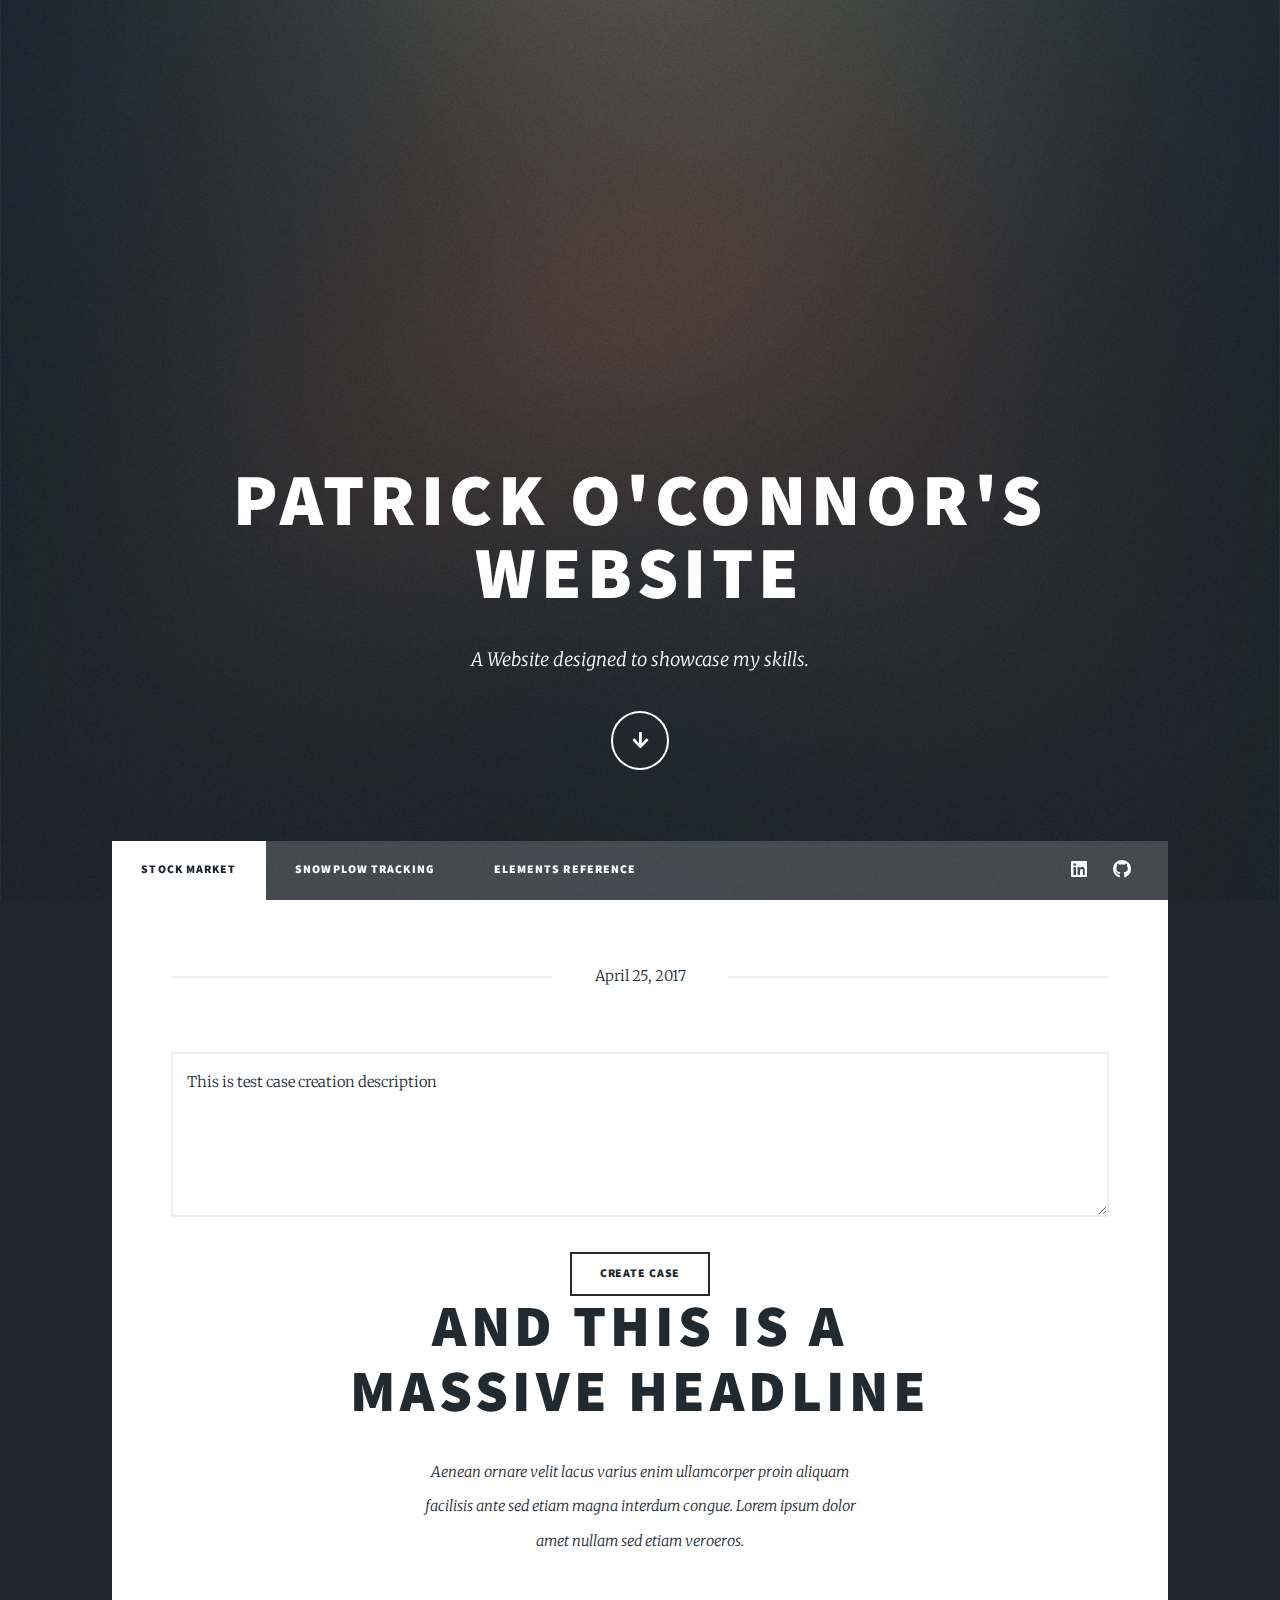
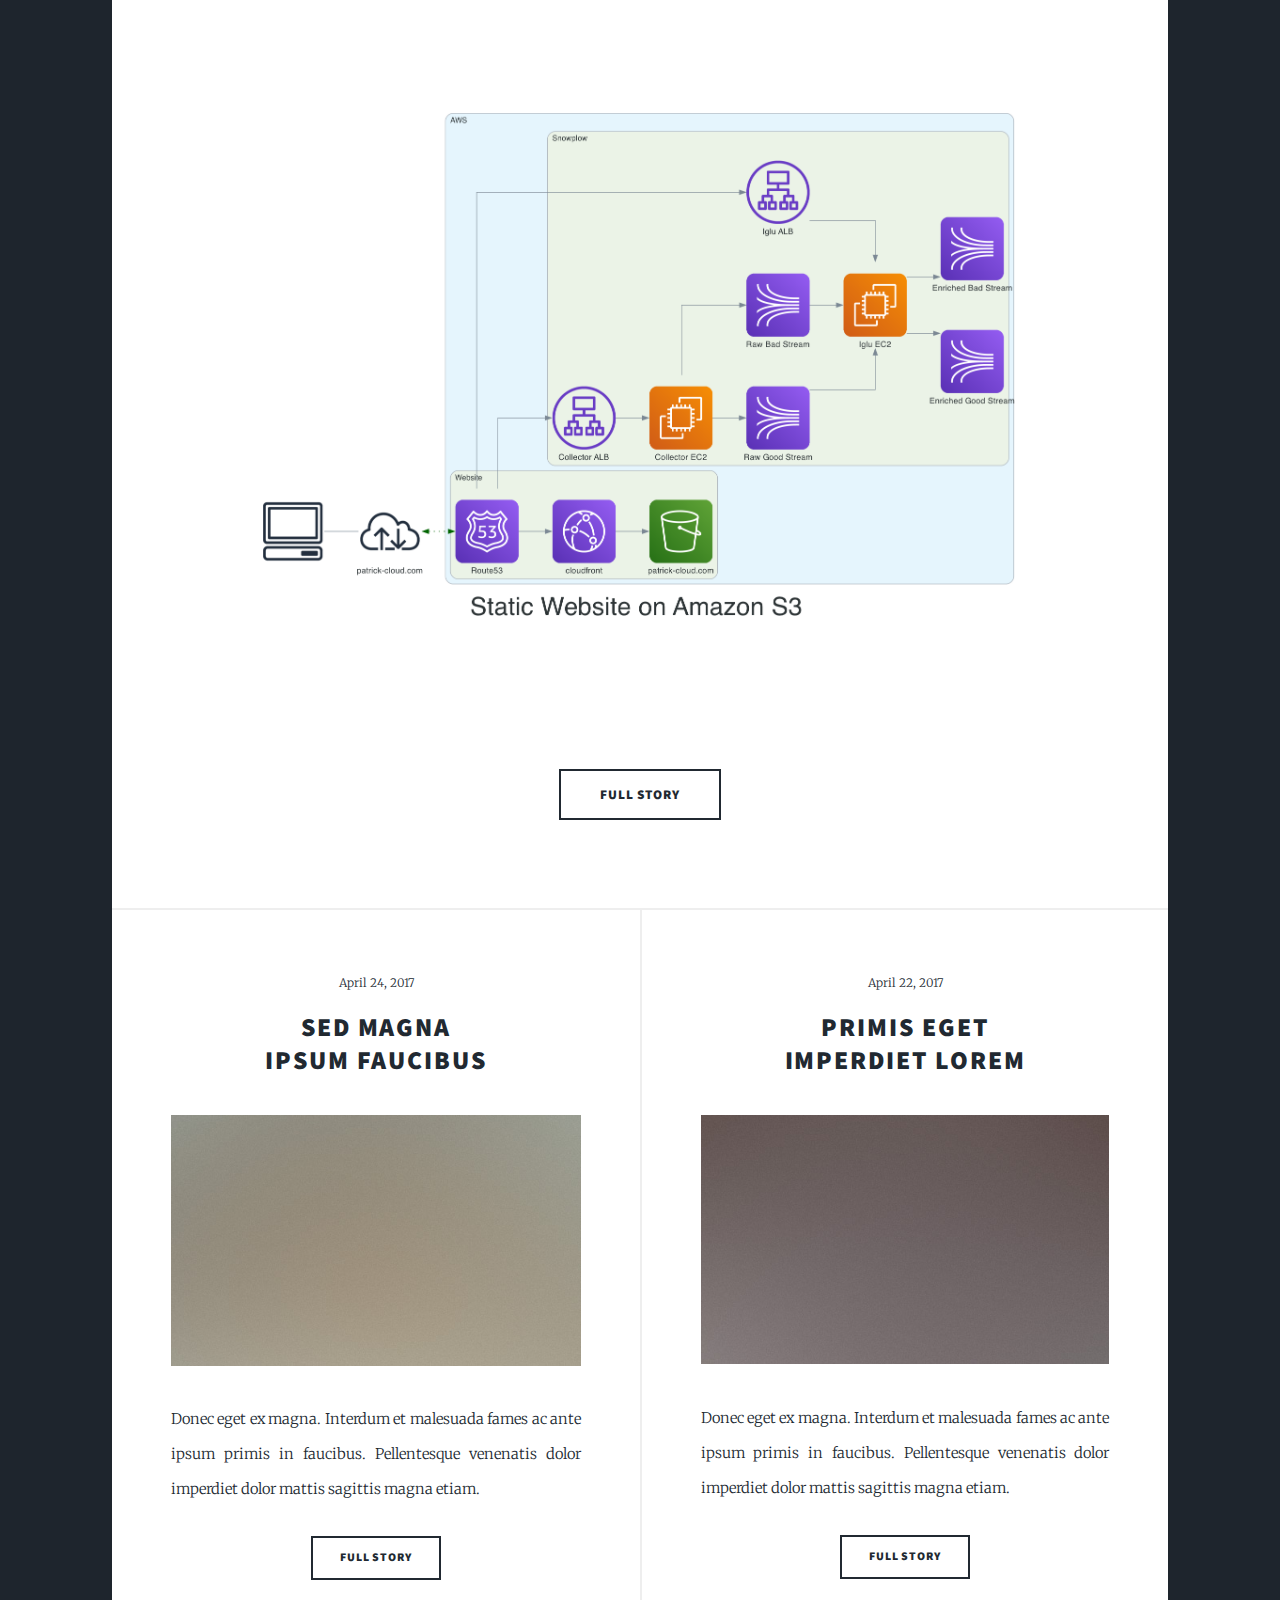
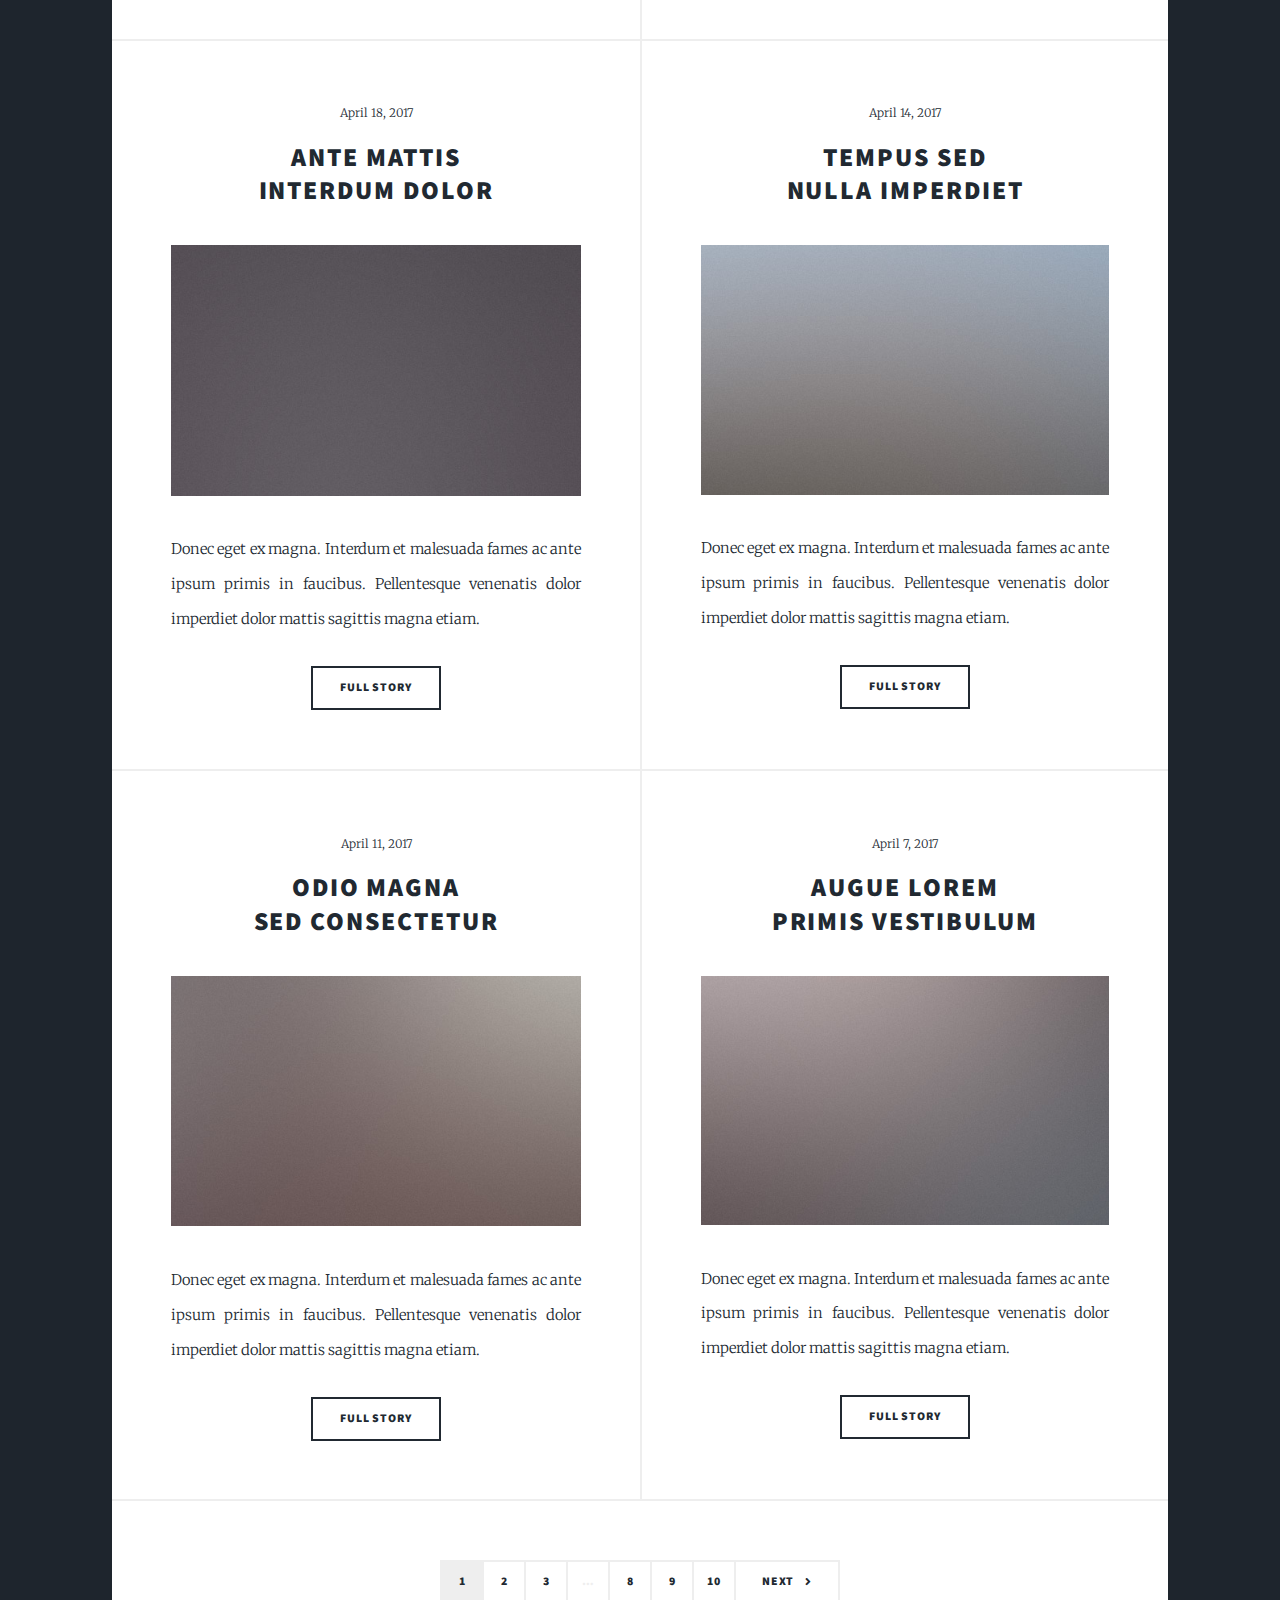
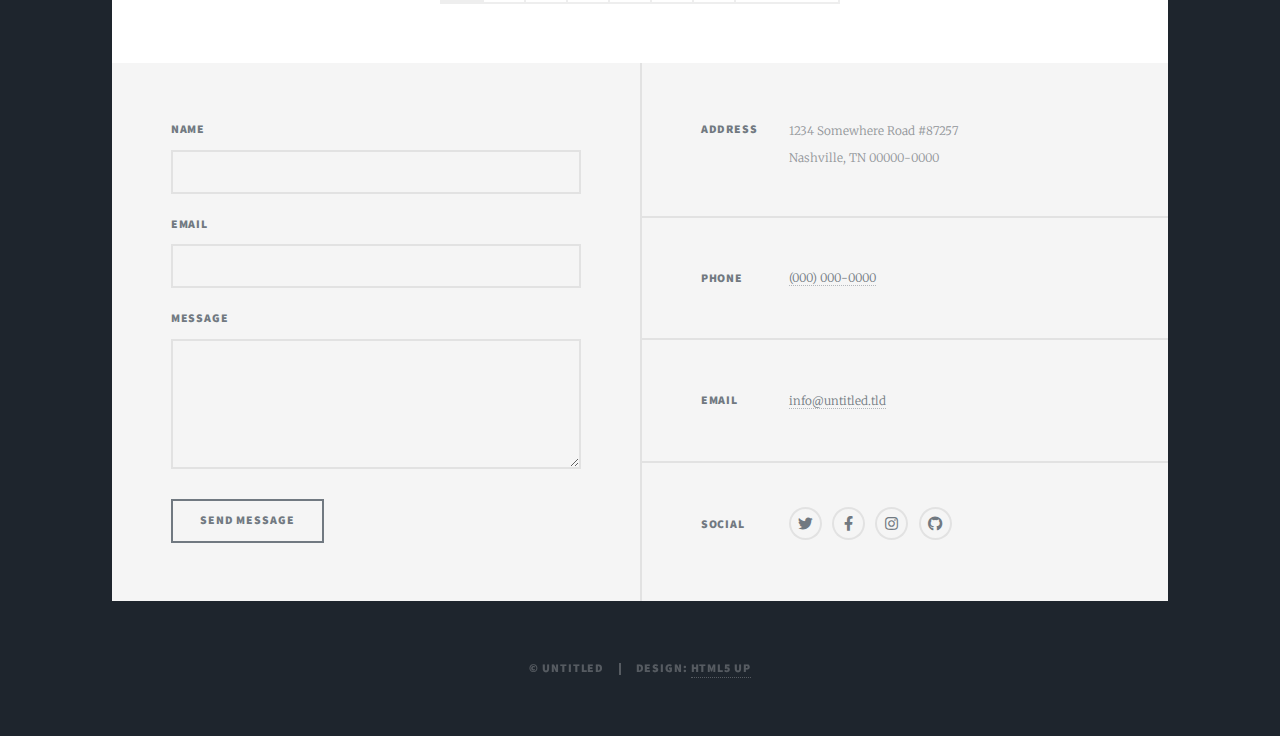
==== src/index.html @ defba47a "initial commit" ====
<!DOCTYPE HTML>
<!--
	Massively by HTML5 UP
	html5up.net | @ajlkn
	Free for personal and commercial use under the CCA 3.0 license (html5up.net/license)
-->
<html>
	<head>
		<title>Patrick O'Connor's Website</title>
		<script type="text/javascript" async=1>
            ;(function(p,l,o,w,i,n,g){if(!p[i]){p.GlobalSnowplowNamespace=p.GlobalSnowplowNamespace||[];
            p.GlobalSnowplowNamespace.push(i);p[i]=function(){(p[i].q=p[i].q||[]).push(arguments)
            };p[i].q=p[i].q||[];n=l.createElement(o);g=l.getElementsByTagName(o)[0];n.async=1;
            n.src=w;g.parentNode.insertBefore(n,g)}}(window,document,"script","//d1fc8wv8zag5ca.cloudfront.net/2.10.2/sp.js","snowplow"));
        </script>


        <script>
           // Instantiate new Snowplow tracker with your Snowplow collector DNS host name
            snowplow("newTracker", "sp", "snowplow-collector.patrick-cloud.com", {
                appId: "sample-app",
                platform: "web",
                eventMethod: "post",
                contexts: {
                    webPage: true,
                    performanceTiming: true
                }
            });
        </script>

        <script>
            // Track Page View
            snowplow('trackPageView');

            // Track Custom Event (Self Describing Event) - Create Case    
            function send_to_snowplow_collector() {
                console.log("send_to_snowplow_collector function called");
                let caseDescription = document.getElementById("case_description_area").value;
                console.log(caseDescription);
                snowplow('trackSelfDescribingEvent', {
                        schema: 'iglu:com.company/create_case/jsonschema/1-0-0',
                        data: {
                            caseDescription: caseDescription
                        }
                    }
                );
            }
        </script>
		<meta charset="utf-8" />
		<meta name="viewport" content="width=device-width, initial-scale=1, user-scalable=no" />
		<link rel="stylesheet" href="assets/css/main.css" />
		<noscript><link rel="stylesheet" href="assets/css/noscript.css" /></noscript>
	</head>
	<body class="is-preload">

		<!-- Wrapper -->
			<div id="wrapper" class="fade-in">

				<!-- Intro -->
					<div id="intro">
						<h1>Patrick O'Connor's<br />
						Website</h1>
						<p> A Website designed to showcase my skills.</p>
						<ul class="actions">
							<li><a href="#header" class="button icon solid solo fa-arrow-down scrolly">Continue</a></li>
						</ul>
					</div>

				<!-- Header -->
					<header id="header">
						<a href="index.html" class="logo">Patrick O'Connor</a>
					</header>

				<!-- Nav -->
					<nav id="nav">
						<ul class="links">
							<li class="active"><a href="index.html">Stock Market</a></li>
							<li><a href="snowplow.html">Snowplow tracking</a></li>
							<li><a href="elements.html">Elements Reference</a></li>
						</ul>
						<ul class="icons">
							<li><a href="https://www.linkedin.com/in/patrick-o-connor-cpa-29103781/" class="icon brands fa-linkedin"><span class="label">Linkedin</span></a></li>
							<li><a href="https://github.com/patrickoconnor80/stock_market" class="icon brands fa-github"><span class="label">GitHub</span></a></li>
						</ul>
					</nav>

				<!-- Main -->
					<div id="main">

						<!-- Featured Post -->
							<article class="post featured">
								<header class="major">
									<span class="date">April 25, 2017</span>
									
									<textarea id="case_description_area" rows="4" cols="50">This is test case creation description</textarea><br>
									<button type="button" onclick="send_to_snowplow_collector()"> Create Case </button>
									<h2><a href="#">And this is a<br />
									massive headline</a></h2>
									<p>Aenean ornare velit lacus varius enim ullamcorper proin aliquam<br />
									facilisis ante sed etiam magna interdum congue. Lorem ipsum dolor<br />
									amet nullam sed etiam veroeros.</p>
								</header>
								<a href="#" class="image main"><img src="images/diagram.png" alt="" /></a>
								<ul class="actions special">
									<li><a href="#" class="button large">Full Story</a></li>
								</ul>
							</article>

						<!-- Posts -->
							<section class="posts">
								<article>
									<header>
										<span class="date">April 24, 2017</span>
										<h2><a href="#">Sed magna<br />
										ipsum faucibus</a></h2>
									</header>
									<a href="#" class="image fit"><img src="images/pic02.jpg" alt="" /></a>
									<p>Donec eget ex magna. Interdum et malesuada fames ac ante ipsum primis in faucibus. Pellentesque venenatis dolor imperdiet dolor mattis sagittis magna etiam.</p>
									<ul class="actions special">
										<li><a href="#" class="button">Full Story</a></li>
									</ul>
								</article>
								<article>
									<header>
										<span class="date">April 22, 2017</span>
										<h2><a href="#">Primis eget<br />
										imperdiet lorem</a></h2>
									</header>
									<a href="#" class="image fit"><img src="images/pic03.jpg" alt="" /></a>
									<p>Donec eget ex magna. Interdum et malesuada fames ac ante ipsum primis in faucibus. Pellentesque venenatis dolor imperdiet dolor mattis sagittis magna etiam.</p>
									<ul class="actions special">
										<li><a href="#" class="button">Full Story</a></li>
									</ul>
								</article>
								<article>
									<header>
										<span class="date">April 18, 2017</span>
										<h2><a href="#">Ante mattis<br />
										interdum dolor</a></h2>
									</header>
									<a href="#" class="image fit"><img src="images/pic04.jpg" alt="" /></a>
									<p>Donec eget ex magna. Interdum et malesuada fames ac ante ipsum primis in faucibus. Pellentesque venenatis dolor imperdiet dolor mattis sagittis magna etiam.</p>
									<ul class="actions special">
										<li><a href="#" class="button">Full Story</a></li>
									</ul>
								</article>
								<article>
									<header>
										<span class="date">April 14, 2017</span>
										<h2><a href="#">Tempus sed<br />
										nulla imperdiet</a></h2>
									</header>
									<a href="#" class="image fit"><img src="images/pic05.jpg" alt="" /></a>
									<p>Donec eget ex magna. Interdum et malesuada fames ac ante ipsum primis in faucibus. Pellentesque venenatis dolor imperdiet dolor mattis sagittis magna etiam.</p>
									<ul class="actions special">
										<li><a href="#" class="button">Full Story</a></li>
									</ul>
								</article>
								<article>
									<header>
										<span class="date">April 11, 2017</span>
										<h2><a href="#">Odio magna<br />
										sed consectetur</a></h2>
									</header>
									<a href="#" class="image fit"><img src="images/pic06.jpg" alt="" /></a>
									<p>Donec eget ex magna. Interdum et malesuada fames ac ante ipsum primis in faucibus. Pellentesque venenatis dolor imperdiet dolor mattis sagittis magna etiam.</p>
									<ul class="actions special">
										<li><a href="#" class="button">Full Story</a></li>
									</ul>
								</article>
								<article>
									<header>
										<span class="date">April 7, 2017</span>
										<h2><a href="#">Augue lorem<br />
										primis vestibulum</a></h2>
									</header>
									<a href="#" class="image fit"><img src="images/pic07.jpg" alt="" /></a>
									<p>Donec eget ex magna. Interdum et malesuada fames ac ante ipsum primis in faucibus. Pellentesque venenatis dolor imperdiet dolor mattis sagittis magna etiam.</p>
									<ul class="actions special">
										<li><a href="#" class="button">Full Story</a></li>
									</ul>
								</article>
							</section>

						<!-- Footer -->
							<footer>
								<div class="pagination">
									<!--<a href="#" class="previous">Prev</a>-->
									<a href="#" class="page active">1</a>
									<a href="#" class="page">2</a>
									<a href="#" class="page">3</a>
									<span class="extra">&hellip;</span>
									<a href="#" class="page">8</a>
									<a href="#" class="page">9</a>
									<a href="#" class="page">10</a>
									<a href="#" class="next">Next</a>
								</div>
							</footer>

					</div>

				<!-- Footer -->
					<footer id="footer">
						<section>
							<form method="post" action="#">
								<div class="fields">
									<div class="field">
										<label for="name">Name</label>
										<input type="text" name="name" id="name" />
									</div>
									<div class="field">
										<label for="email">Email</label>
										<input type="text" name="email" id="email" />
									</div>
									<div class="field">
										<label for="message">Message</label>
										<textarea name="message" id="message" rows="3"></textarea>
									</div>
								</div>
								<ul class="actions">
									<li><input type="submit" value="Send Message" /></li>
								</ul>
							</form>
						</section>
						<section class="split contact">
							<section class="alt">
								<h3>Address</h3>
								<p>1234 Somewhere Road #87257<br />
								Nashville, TN 00000-0000</p>
							</section>
							<section>
								<h3>Phone</h3>
								<p><a href="#">(000) 000-0000</a></p>
							</section>
							<section>
								<h3>Email</h3>
								<p><a href="#">info@untitled.tld</a></p>
							</section>
							<section>
								<h3>Social</h3>
								<ul class="icons alt">
									<li><a href="#" class="icon brands alt fa-twitter"><span class="label">Twitter</span></a></li>
									<li><a href="#" class="icon brands alt fa-facebook-f"><span class="label">Facebook</span></a></li>
									<li><a href="#" class="icon brands alt fa-instagram"><span class="label">Instagram</span></a></li>
									<li><a href="#" class="icon brands alt fa-github"><span class="label">GitHub</span></a></li>
								</ul>
							</section>
						</section>
					</footer>

				<!-- Copyright -->
					<div id="copyright">
						<ul><li>&copy; Untitled</li><li>Design: <a href="https://html5up.net">HTML5 UP</a></li></ul>
					</div>

			</div>

		<!-- Scripts -->
			<script src="assets/js/jquery.min.js"></script>
			<script src="assets/js/jquery.scrollex.min.js"></script>
			<script src="assets/js/jquery.scrolly.min.js"></script>
			<script src="assets/js/browser.min.js"></script>
			<script src="assets/js/breakpoints.min.js"></script>
			<script src="assets/js/util.js"></script>
			<script src="assets/js/main.js"></script>

	</body>
</html>
---- src/assets/css/main.css ----
@import url(fontawesome-all.min.css);
@import url("https://fonts.googleapis.com/css?family=Merriweather:300,700,300italic,700italic|Source+Sans+Pro:900");

/*
	Massively by HTML5 UP
	html5up.net | @ajlkn
	Free for personal and commercial use under the CCA 3.0 license (html5up.net/license)
*/

html, body, div, span, applet, object,
iframe, h1, h2, h3, h4, h5, h6, p, blockquote,
pre, a, abbr, acronym, address, big, cite,
code, del, dfn, em, img, ins, kbd, q, s, samp,
small, strike, strong, sub, sup, tt, var, b,
u, i, center, dl, dt, dd, ol, ul, li, fieldset,
form, label, legend, table, caption, tbody,
tfoot, thead, tr, th, td, article, aside,
canvas, details, embed, figure, figcaption,
footer, header, hgroup, menu, nav, output, ruby,
section, summary, time, mark, audio, video {
	margin: 0;
	padding: 0;
	border: 0;
	font-size: 100%;
	font: inherit;
	vertical-align: baseline;}

article, aside, details, figcaption, figure,
footer, header, hgroup, menu, nav, section {
	display: block;}

body {
	line-height: 1;
}

ol, ul {
	list-style: none;
}

blockquote, q {
	quotes: none;
}

	blockquote:before, blockquote:after, q:before, q:after {
		content: '';
		content: none;
	}

table {
	border-collapse: collapse;
	border-spacing: 0;
}

body {
	-webkit-text-size-adjust: none;
}

mark {
	background-color: transparent;
	color: inherit;
}

input::-moz-focus-inner {
	border: 0;
	padding: 0;
}

input, select, textarea {
	-moz-appearance: none;
	-webkit-appearance: none;
	-ms-appearance: none;
	appearance: none;
}

/* Basic */

	@-ms-viewport {
		width: device-width;
	}

	body {
		-ms-overflow-style: scrollbar;
	}

	@media screen and (max-width: 480px) {

		html, body {
			min-width: 320px;
		}

	}

	html {
		box-sizing: border-box;
	}

	*, *:before, *:after {
		box-sizing: inherit;
	}

	body {
		background-color: #1e252d;
	}

		body.is-preload *, body.is-preload *:before, body.is-preload *:after {
			-moz-animation: none !important;
			-webkit-animation: none !important;
			-ms-animation: none !important;
			animation: none !important;
			-moz-transition: none !important;
			-webkit-transition: none !important;
			-ms-transition: none !important;
			transition: none !important;
		}

/* Type */

	html {
		font-size: 16pt;
	}

		@media screen and (max-width: 1680px) {

			html {
				font-size: 12pt;
			}

		}

		@media screen and (max-width: 1280px) {

			html {
				font-size: 11pt;
			}

		}

		@media screen and (max-width: 360px) {

			html {
				font-size: 10pt;
			}

		}

	body {
		color: #212931;
	}

	body, input, select, textarea {
		font-family: "Merriweather", Georgia, serif;
		font-weight: 300;
		font-size: 1rem;
		line-height: 2.375;
	}

	a {
		-moz-transition: color 0.2s ease-in-out, background-color 0.2s ease-in-out, border-color 0.2s ease-in-out, box-shadow 0.2s ease-in-out;
		-webkit-transition: color 0.2s ease-in-out, background-color 0.2s ease-in-out, border-color 0.2s ease-in-out, box-shadow 0.2s ease-in-out;
		-ms-transition: color 0.2s ease-in-out, background-color 0.2s ease-in-out, border-color 0.2s ease-in-out, box-shadow 0.2s ease-in-out;
		transition: color 0.2s ease-in-out, background-color 0.2s ease-in-out, border-color 0.2s ease-in-out, box-shadow 0.2s ease-in-out;
		border-bottom: dotted 1px;
		text-decoration: none;
	}

		a:hover {
			border-bottom-color: transparent;
		}

	strong, b {
		font-weight: 600;
	}

	em, i {
		font-style: italic;
	}

	p {
		text-align: justify;
		margin: 0 0 2rem 0;
	}

	h1, h2, h3, h4, h5, h6 {
		font-family: "Source Sans Pro", Helvetica, sans-serif;
		font-weight: 900;
		line-height: 1.5;
		letter-spacing: 0.075em;
		text-transform: uppercase;
		margin: 0 0 1rem 0;
	}

		h1 a, h2 a, h3 a, h4 a, h5 a, h6 a {
			border-bottom: 0;
			color: inherit;
			text-decoration: none;
		}

	h1 {
		font-size: 4rem;
		line-height: 1.1;
		margin: 0 0 2rem 0;
	}

	h2 {
		font-size: 1.75rem;
		line-height: 1.3;
		margin: 0 0 1.5rem 0;
	}

	h3 {
		font-size: 1.25rem;
		margin: 0 0 1.5rem 0;
	}

	h4 {
		font-size: 1rem;
	}

	h5 {
		font-size: 0.9rem;
	}

	h6 {
		font-size: 0.8rem;
	}

	sub {
		font-size: 0.8rem;
		position: relative;
		top: 0.5rem;
	}

	sup {
		font-size: 0.8rem;
		position: relative;
		top: -0.5rem;
	}

	blockquote {
		border-left: solid 4px;
		font-style: italic;
		margin: 0 0 2rem 0;
		padding: 0.5rem 0 0.5rem 2rem;
	}

	code {
		border: solid 2px;
		font-family: "Courier New", monospace;
		font-size: 0.9rem;
		margin: 0 0.25rem;
		padding: 0.25rem 0.65rem;
	}

	pre {
		-webkit-overflow-scrolling: touch;
		font-family: "Courier New", monospace;
		font-size: 0.9rem;
		margin: 0 0 2rem 0;
	}

		pre code {
			display: block;
			line-height: 1.75;
			padding: 1rem 1.5rem;
			overflow-x: auto;
		}

	hr {
		border: 0;
		border-bottom: solid 2px;
		margin: 3rem 0;
	}

		hr.major {
			margin: 5rem 0;
		}

	.align-left {
		text-align: left;
	}

	.align-center {
		text-align: center;
	}

	.align-right {
		text-align: right;
	}

	input, select, textarea {
		color: #212931;
	}

	a {
		color: #212931;
		border-bottom-color: rgba(33, 41, 49, 0.5);
	}

		a:hover {
			border-bottom-color: transparent;
			color: #18bfef !important;
		}

	strong, b {
		color: #212931;
	}

	h1, h2, h3, h4, h5, h6 {
		color: #212931;
	}

	blockquote {
		border-left-color: #eeeeee;
	}

	code {
		background: rgba(220, 220, 220, 0.25);
		border-color: #eeeeee;
	}

	hr {
		border-bottom-color: #eeeeee;
	}

/* Row */

	.row {
		display: flex;
		flex-wrap: wrap;
		box-sizing: border-box;
		align-items: stretch;
	}

		.row > * {
			box-sizing: border-box;
		}

		.row.gtr-uniform > * > :last-child {
			margin-bottom: 0;
		}

		.row.aln-left {
			justify-content: flex-start;
		}

		.row.aln-center {
			justify-content: center;
		}

		.row.aln-right {
			justify-content: flex-end;
		}

		.row.aln-top {
			align-items: flex-start;
		}

		.row.aln-middle {
			align-items: center;
		}

		.row.aln-bottom {
			align-items: flex-end;
		}

		.row > .imp {
			order: -1;
		}

		.row > .col-1 {
			width: 8.33333%;
		}

		.row > .off-1 {
			margin-left: 8.33333%;
		}

		.row > .col-2 {
			width: 16.66667%;
		}

		.row > .off-2 {
			margin-left: 16.66667%;
		}

		.row > .col-3 {
			width: 25%;
		}

		.row > .off-3 {
			margin-left: 25%;
		}

		.row > .col-4 {
			width: 33.33333%;
		}

		.row > .off-4 {
			margin-left: 33.33333%;
		}

		.row > .col-5 {
			width: 41.66667%;
		}

		.row > .off-5 {
			margin-left: 41.66667%;
		}

		.row > .col-6 {
			width: 50%;
		}

		.row > .off-6 {
			margin-left: 50%;
		}

		.row > .col-7 {
			width: 58.33333%;
		}

		.row > .off-7 {
			margin-left: 58.33333%;
		}

		.row > .col-8 {
			width: 66.66667%;
		}

		.row > .off-8 {
			margin-left: 66.66667%;
		}

		.row > .col-9 {
			width: 75%;
		}

		.row > .off-9 {
			margin-left: 75%;
		}

		.row > .col-10 {
			width: 83.33333%;
		}

		.row > .off-10 {
			margin-left: 83.33333%;
		}

		.row > .col-11 {
			width: 91.66667%;
		}

		.row > .off-11 {
			margin-left: 91.66667%;
		}

		.row > .col-12 {
			width: 100%;
		}

		.row > .off-12 {
			margin-left: 100%;
		}

		.row.gtr-0 {
			margin-top: 0;
			margin-left: 0rem;
		}

			.row.gtr-0 > * {
				padding: 0 0 0 0rem;
			}

			.row.gtr-0.gtr-uniform {
				margin-top: 0rem;
			}

				.row.gtr-0.gtr-uniform > * {
					padding-top: 0rem;
				}

		.row.gtr-25 {
			margin-top: 0;
			margin-left: -0.375rem;
		}

			.row.gtr-25 > * {
				padding: 0 0 0 0.375rem;
			}

			.row.gtr-25.gtr-uniform {
				margin-top: -0.375rem;
			}

				.row.gtr-25.gtr-uniform > * {
					padding-top: 0.375rem;
				}

		.row.gtr-50 {
			margin-top: 0;
			margin-left: -0.75rem;
		}

			.row.gtr-50 > * {
				padding: 0 0 0 0.75rem;
			}

			.row.gtr-50.gtr-uniform {
				margin-top: -0.75rem;
			}

				.row.gtr-50.gtr-uniform > * {
					padding-top: 0.75rem;
				}

		.row {
			margin-top: 0;
			margin-left: -1.5rem;
		}

			.row > * {
				padding: 0 0 0 1.5rem;
			}

			.row.gtr-uniform {
				margin-top: -1.5rem;
			}

				.row.gtr-uniform > * {
					padding-top: 1.5rem;
				}

		.row.gtr-150 {
			margin-top: 0;
			margin-left: -2.25rem;
		}

			.row.gtr-150 > * {
				padding: 0 0 0 2.25rem;
			}

			.row.gtr-150.gtr-uniform {
				margin-top: -2.25rem;
			}

				.row.gtr-150.gtr-uniform > * {
					padding-top: 2.25rem;
				}

		.row.gtr-200 {
			margin-top: 0;
			margin-left: -3rem;
		}

			.row.gtr-200 > * {
				padding: 0 0 0 3rem;
			}

			.row.gtr-200.gtr-uniform {
				margin-top: -3rem;
			}

				.row.gtr-200.gtr-uniform > * {
					padding-top: 3rem;
				}

		@media screen and (max-width: 1680px) {

			.row {
				display: flex;
				flex-wrap: wrap;
				box-sizing: border-box;
				align-items: stretch;
			}

				.row > * {
					box-sizing: border-box;
				}

				.row.gtr-uniform > * > :last-child {
					margin-bottom: 0;
				}

				.row.aln-left {
					justify-content: flex-start;
				}

				.row.aln-center {
					justify-content: center;
				}

				.row.aln-right {
					justify-content: flex-end;
				}

				.row.aln-top {
					align-items: flex-start;
				}

				.row.aln-middle {
					align-items: center;
				}

				.row.aln-bottom {
					align-items: flex-end;
				}

				.row > .imp-xlarge {
					order: -1;
				}

				.row > .col-1-xlarge {
					width: 8.33333%;
				}

				.row > .off-1-xlarge {
					margin-left: 8.33333%;
				}

				.row > .col-2-xlarge {
					width: 16.66667%;
				}

				.row > .off-2-xlarge {
					margin-left: 16.66667%;
				}

				.row > .col-3-xlarge {
					width: 25%;
				}

				.row > .off-3-xlarge {
					margin-left: 25%;
				}

				.row > .col-4-xlarge {
					width: 33.33333%;
				}

				.row > .off-4-xlarge {
					margin-left: 33.33333%;
				}

				.row > .col-5-xlarge {
					width: 41.66667%;
				}

				.row > .off-5-xlarge {
					margin-left: 41.66667%;
				}

				.row > .col-6-xlarge {
					width: 50%;
				}

				.row > .off-6-xlarge {
					margin-left: 50%;
				}

				.row > .col-7-xlarge {
					width: 58.33333%;
				}

				.row > .off-7-xlarge {
					margin-left: 58.33333%;
				}

				.row > .col-8-xlarge {
					width: 66.66667%;
				}

				.row > .off-8-xlarge {
					margin-left: 66.66667%;
				}

				.row > .col-9-xlarge {
					width: 75%;
				}

				.row > .off-9-xlarge {
					margin-left: 75%;
				}

				.row > .col-10-xlarge {
					width: 83.33333%;
				}

				.row > .off-10-xlarge {
					margin-left: 83.33333%;
				}

				.row > .col-11-xlarge {
					width: 91.66667%;
				}

				.row > .off-11-xlarge {
					margin-left: 91.66667%;
				}

				.row > .col-12-xlarge {
					width: 100%;
				}

				.row > .off-12-xlarge {
					margin-left: 100%;
				}

				.row.gtr-0 {
					margin-top: 0;
					margin-left: 0rem;
				}

					.row.gtr-0 > * {
						padding: 0 0 0 0rem;
					}

					.row.gtr-0.gtr-uniform {
						margin-top: 0rem;
					}

						.row.gtr-0.gtr-uniform > * {
							padding-top: 0rem;
						}

				.row.gtr-25 {
					margin-top: 0;
					margin-left: -0.375rem;
				}

					.row.gtr-25 > * {
						padding: 0 0 0 0.375rem;
					}

					.row.gtr-25.gtr-uniform {
						margin-top: -0.375rem;
					}

						.row.gtr-25.gtr-uniform > * {
							padding-top: 0.375rem;
						}

				.row.gtr-50 {
					margin-top: 0;
					margin-left: -0.75rem;
				}

					.row.gtr-50 > * {
						padding: 0 0 0 0.75rem;
					}

					.row.gtr-50.gtr-uniform {
						margin-top: -0.75rem;
					}

						.row.gtr-50.gtr-uniform > * {
							padding-top: 0.75rem;
						}

				.row {
					margin-top: 0;
					margin-left: -1.5rem;
				}

					.row > * {
						padding: 0 0 0 1.5rem;
					}

					.row.gtr-uniform {
						margin-top: -1.5rem;
					}

						.row.gtr-uniform > * {
							padding-top: 1.5rem;
						}

				.row.gtr-150 {
					margin-top: 0;
					margin-left: -2.25rem;
				}

					.row.gtr-150 > * {
						padding: 0 0 0 2.25rem;
					}

					.row.gtr-150.gtr-uniform {
						margin-top: -2.25rem;
					}

						.row.gtr-150.gtr-uniform > * {
							padding-top: 2.25rem;
						}

				.row.gtr-200 {
					margin-top: 0;
					margin-left: -3rem;
				}

					.row.gtr-200 > * {
						padding: 0 0 0 3rem;
					}

					.row.gtr-200.gtr-uniform {
						margin-top: -3rem;
					}

						.row.gtr-200.gtr-uniform > * {
							padding-top: 3rem;
						}

		}

		@media screen and (max-width: 1280px) {

			.row {
				display: flex;
				flex-wrap: wrap;
				box-sizing: border-box;
				align-items: stretch;
			}

				.row > * {
					box-sizing: border-box;
				}

				.row.gtr-uniform > * > :last-child {
					margin-bottom: 0;
				}

				.row.aln-left {
					justify-content: flex-start;
				}

				.row.aln-center {
					justify-content: center;
				}

				.row.aln-right {
					justify-content: flex-end;
				}

				.row.aln-top {
					align-items: flex-start;
				}

				.row.aln-middle {
					align-items: center;
				}

				.row.aln-bottom {
					align-items: flex-end;
				}

				.row > .imp-large {
					order: -1;
				}

				.row > .col-1-large {
					width: 8.33333%;
				}

				.row > .off-1-large {
					margin-left: 8.33333%;
				}

				.row > .col-2-large {
					width: 16.66667%;
				}

				.row > .off-2-large {
					margin-left: 16.66667%;
				}

				.row > .col-3-large {
					width: 25%;
				}

				.row > .off-3-large {
					margin-left: 25%;
				}

				.row > .col-4-large {
					width: 33.33333%;
				}

				.row > .off-4-large {
					margin-left: 33.33333%;
				}

				.row > .col-5-large {
					width: 41.66667%;
				}

				.row > .off-5-large {
					margin-left: 41.66667%;
				}

				.row > .col-6-large {
					width: 50%;
				}

				.row > .off-6-large {
					margin-left: 50%;
				}

				.row > .col-7-large {
					width: 58.33333%;
				}

				.row > .off-7-large {
					margin-left: 58.33333%;
				}

				.row > .col-8-large {
					width: 66.66667%;
				}

				.row > .off-8-large {
					margin-left: 66.66667%;
				}

				.row > .col-9-large {
					width: 75%;
				}

				.row > .off-9-large {
					margin-left: 75%;
				}

				.row > .col-10-large {
					width: 83.33333%;
				}

				.row > .off-10-large {
					margin-left: 83.33333%;
				}

				.row > .col-11-large {
					width: 91.66667%;
				}

				.row > .off-11-large {
					margin-left: 91.66667%;
				}

				.row > .col-12-large {
					width: 100%;
				}

				.row > .off-12-large {
					margin-left: 100%;
				}

				.row.gtr-0 {
					margin-top: 0;
					margin-left: 0rem;
				}

					.row.gtr-0 > * {
						padding: 0 0 0 0rem;
					}

					.row.gtr-0.gtr-uniform {
						margin-top: 0rem;
					}

						.row.gtr-0.gtr-uniform > * {
							padding-top: 0rem;
						}

				.row.gtr-25 {
					margin-top: 0;
					margin-left: -0.375rem;
				}

					.row.gtr-25 > * {
						padding: 0 0 0 0.375rem;
					}

					.row.gtr-25.gtr-uniform {
						margin-top: -0.375rem;
					}

						.row.gtr-25.gtr-uniform > * {
							padding-top: 0.375rem;
						}

				.row.gtr-50 {
					margin-top: 0;
					margin-left: -0.75rem;
				}

					.row.gtr-50 > * {
						padding: 0 0 0 0.75rem;
					}

					.row.gtr-50.gtr-uniform {
						margin-top: -0.75rem;
					}

						.row.gtr-50.gtr-uniform > * {
							padding-top: 0.75rem;
						}

				.row {
					margin-top: 0;
					margin-left: -1.5rem;
				}

					.row > * {
						padding: 0 0 0 1.5rem;
					}

					.row.gtr-uniform {
						margin-top: -1.5rem;
					}

						.row.gtr-uniform > * {
							padding-top: 1.5rem;
						}

				.row.gtr-150 {
					margin-top: 0;
					margin-left: -2.25rem;
				}

					.row.gtr-150 > * {
						padding: 0 0 0 2.25rem;
					}

					.row.gtr-150.gtr-uniform {
						margin-top: -2.25rem;
					}

						.row.gtr-150.gtr-uniform > * {
							padding-top: 2.25rem;
						}

				.row.gtr-200 {
					margin-top: 0;
					margin-left: -3rem;
				}

					.row.gtr-200 > * {
						padding: 0 0 0 3rem;
					}

					.row.gtr-200.gtr-uniform {
						margin-top: -3rem;
					}

						.row.gtr-200.gtr-uniform > * {
							padding-top: 3rem;
						}

		}

		@media screen and (max-width: 980px) {

			.row {
				display: flex;
				flex-wrap: wrap;
				box-sizing: border-box;
				align-items: stretch;
			}

				.row > * {
					box-sizing: border-box;
				}

				.row.gtr-uniform > * > :last-child {
					margin-bottom: 0;
				}

				.row.aln-left {
					justify-content: flex-start;
				}

				.row.aln-center {
					justify-content: center;
				}

				.row.aln-right {
					justify-content: flex-end;
				}

				.row.aln-top {
					align-items: flex-start;
				}

				.row.aln-middle {
					align-items: center;
				}

				.row.aln-bottom {
					align-items: flex-end;
				}

				.row > .imp-medium {
					order: -1;
				}

				.row > .col-1-medium {
					width: 8.33333%;
				}

				.row > .off-1-medium {
					margin-left: 8.33333%;
				}

				.row > .col-2-medium {
					width: 16.66667%;
				}

				.row > .off-2-medium {
					margin-left: 16.66667%;
				}

				.row > .col-3-medium {
					width: 25%;
				}

				.row > .off-3-medium {
					margin-left: 25%;
				}

				.row > .col-4-medium {
					width: 33.33333%;
				}

				.row > .off-4-medium {
					margin-left: 33.33333%;
				}

				.row > .col-5-medium {
					width: 41.66667%;
				}

				.row > .off-5-medium {
					margin-left: 41.66667%;
				}

				.row > .col-6-medium {
					width: 50%;
				}

				.row > .off-6-medium {
					margin-left: 50%;
				}

				.row > .col-7-medium {
					width: 58.33333%;
				}

				.row > .off-7-medium {
					margin-left: 58.33333%;
				}

				.row > .col-8-medium {
					width: 66.66667%;
				}

				.row > .off-8-medium {
					margin-left: 66.66667%;
				}

				.row > .col-9-medium {
					width: 75%;
				}

				.row > .off-9-medium {
					margin-left: 75%;
				}

				.row > .col-10-medium {
					width: 83.33333%;
				}

				.row > .off-10-medium {
					margin-left: 83.33333%;
				}

				.row > .col-11-medium {
					width: 91.66667%;
				}

				.row > .off-11-medium {
					margin-left: 91.66667%;
				}

				.row > .col-12-medium {
					width: 100%;
				}

				.row > .off-12-medium {
					margin-left: 100%;
				}

				.row.gtr-0 {
					margin-top: 0;
					margin-left: 0rem;
				}

					.row.gtr-0 > * {
						padding: 0 0 0 0rem;
					}

					.row.gtr-0.gtr-uniform {
						margin-top: 0rem;
					}

						.row.gtr-0.gtr-uniform > * {
							padding-top: 0rem;
						}

				.row.gtr-25 {
					margin-top: 0;
					margin-left: -0.375rem;
				}

					.row.gtr-25 > * {
						padding: 0 0 0 0.375rem;
					}

					.row.gtr-25.gtr-uniform {
						margin-top: -0.375rem;
					}

						.row.gtr-25.gtr-uniform > * {
							padding-top: 0.375rem;
						}

				.row.gtr-50 {
					margin-top: 0;
					margin-left: -0.75rem;
				}

					.row.gtr-50 > * {
						padding: 0 0 0 0.75rem;
					}

					.row.gtr-50.gtr-uniform {
						margin-top: -0.75rem;
					}

						.row.gtr-50.gtr-uniform > * {
							padding-top: 0.75rem;
						}

				.row {
					margin-top: 0;
					margin-left: -1.5rem;
				}

					.row > * {
						padding: 0 0 0 1.5rem;
					}

					.row.gtr-uniform {
						margin-top: -1.5rem;
					}

						.row.gtr-uniform > * {
							padding-top: 1.5rem;
						}

				.row.gtr-150 {
					margin-top: 0;
					margin-left: -2.25rem;
				}

					.row.gtr-150 > * {
						padding: 0 0 0 2.25rem;
					}

					.row.gtr-150.gtr-uniform {
						margin-top: -2.25rem;
					}

						.row.gtr-150.gtr-uniform > * {
							padding-top: 2.25rem;
						}

				.row.gtr-200 {
					margin-top: 0;
					margin-left: -3rem;
				}

					.row.gtr-200 > * {
						padding: 0 0 0 3rem;
					}

					.row.gtr-200.gtr-uniform {
						margin-top: -3rem;
					}

						.row.gtr-200.gtr-uniform > * {
							padding-top: 3rem;
						}

		}

		@media screen and (max-width: 736px) {

			.row {
				display: flex;
				flex-wrap: wrap;
				box-sizing: border-box;
				align-items: stretch;
			}

				.row > * {
					box-sizing: border-box;
				}

				.row.gtr-uniform > * > :last-child {
					margin-bottom: 0;
				}

				.row.aln-left {
					justify-content: flex-start;
				}

				.row.aln-center {
					justify-content: center;
				}

				.row.aln-right {
					justify-content: flex-end;
				}

				.row.aln-top {
					align-items: flex-start;
				}

				.row.aln-middle {
					align-items: center;
				}

				.row.aln-bottom {
					align-items: flex-end;
				}

				.row > .imp-small {
					order: -1;
				}

				.row > .col-1-small {
					width: 8.33333%;
				}

				.row > .off-1-small {
					margin-left: 8.33333%;
				}

				.row > .col-2-small {
					width: 16.66667%;
				}

				.row > .off-2-small {
					margin-left: 16.66667%;
				}

				.row > .col-3-small {
					width: 25%;
				}

				.row > .off-3-small {
					margin-left: 25%;
				}

				.row > .col-4-small {
					width: 33.33333%;
				}

				.row > .off-4-small {
					margin-left: 33.33333%;
				}

				.row > .col-5-small {
					width: 41.66667%;
				}

				.row > .off-5-small {
					margin-left: 41.66667%;
				}

				.row > .col-6-small {
					width: 50%;
				}

				.row > .off-6-small {
					margin-left: 50%;
				}

				.row > .col-7-small {
					width: 58.33333%;
				}

				.row > .off-7-small {
					margin-left: 58.33333%;
				}

				.row > .col-8-small {
					width: 66.66667%;
				}

				.row > .off-8-small {
					margin-left: 66.66667%;
				}

				.row > .col-9-small {
					width: 75%;
				}

				.row > .off-9-small {
					margin-left: 75%;
				}

				.row > .col-10-small {
					width: 83.33333%;
				}

				.row > .off-10-small {
					margin-left: 83.33333%;
				}

				.row > .col-11-small {
					width: 91.66667%;
				}

				.row > .off-11-small {
					margin-left: 91.66667%;
				}

				.row > .col-12-small {
					width: 100%;
				}

				.row > .off-12-small {
					margin-left: 100%;
				}

				.row.gtr-0 {
					margin-top: 0;
					margin-left: 0rem;
				}

					.row.gtr-0 > * {
						padding: 0 0 0 0rem;
					}

					.row.gtr-0.gtr-uniform {
						margin-top: 0rem;
					}

						.row.gtr-0.gtr-uniform > * {
							padding-top: 0rem;
						}

				.row.gtr-25 {
					margin-top: 0;
					margin-left: -0.375rem;
				}

					.row.gtr-25 > * {
						padding: 0 0 0 0.375rem;
					}

					.row.gtr-25.gtr-uniform {
						margin-top: -0.375rem;
					}

						.row.gtr-25.gtr-uniform > * {
							padding-top: 0.375rem;
						}

				.row.gtr-50 {
					margin-top: 0;
					margin-left: -0.75rem;
				}

					.row.gtr-50 > * {
						padding: 0 0 0 0.75rem;
					}

					.row.gtr-50.gtr-uniform {
						margin-top: -0.75rem;
					}

						.row.gtr-50.gtr-uniform > * {
							padding-top: 0.75rem;
						}

				.row {
					margin-top: 0;
					margin-left: -1.5rem;
				}

					.row > * {
						padding: 0 0 0 1.5rem;
					}

					.row.gtr-uniform {
						margin-top: -1.5rem;
					}

						.row.gtr-uniform > * {
							padding-top: 1.5rem;
						}

				.row.gtr-150 {
					margin-top: 0;
					margin-left: -2.25rem;
				}

					.row.gtr-150 > * {
						padding: 0 0 0 2.25rem;
					}

					.row.gtr-150.gtr-uniform {
						margin-top: -2.25rem;
					}

						.row.gtr-150.gtr-uniform > * {
							padding-top: 2.25rem;
						}

				.row.gtr-200 {
					margin-top: 0;
					margin-left: -3rem;
				}

					.row.gtr-200 > * {
						padding: 0 0 0 3rem;
					}

					.row.gtr-200.gtr-uniform {
						margin-top: -3rem;
					}

						.row.gtr-200.gtr-uniform > * {
							padding-top: 3rem;
						}

		}

		@media screen and (max-width: 480px) {

			.row {
				display: flex;
				flex-wrap: wrap;
				box-sizing: border-box;
				align-items: stretch;
			}

				.row > * {
					box-sizing: border-box;
				}

				.row.gtr-uniform > * > :last-child {
					margin-bottom: 0;
				}

				.row.aln-left {
					justify-content: flex-start;
				}

				.row.aln-center {
					justify-content: center;
				}

				.row.aln-right {
					justify-content: flex-end;
				}

				.row.aln-top {
					align-items: flex-start;
				}

				.row.aln-middle {
					align-items: center;
				}

				.row.aln-bottom {
					align-items: flex-end;
				}

				.row > .imp-xsmall {
					order: -1;
				}

				.row > .col-1-xsmall {
					width: 8.33333%;
				}

				.row > .off-1-xsmall {
					margin-left: 8.33333%;
				}

				.row > .col-2-xsmall {
					width: 16.66667%;
				}

				.row > .off-2-xsmall {
					margin-left: 16.66667%;
				}

				.row > .col-3-xsmall {
					width: 25%;
				}

				.row > .off-3-xsmall {
					margin-left: 25%;
				}

				.row > .col-4-xsmall {
					width: 33.33333%;
				}

				.row > .off-4-xsmall {
					margin-left: 33.33333%;
				}

				.row > .col-5-xsmall {
					width: 41.66667%;
				}

				.row > .off-5-xsmall {
					margin-left: 41.66667%;
				}

				.row > .col-6-xsmall {
					width: 50%;
				}

				.row > .off-6-xsmall {
					margin-left: 50%;
				}

				.row > .col-7-xsmall {
					width: 58.33333%;
				}

				.row > .off-7-xsmall {
					margin-left: 58.33333%;
				}

				.row > .col-8-xsmall {
					width: 66.66667%;
				}

				.row > .off-8-xsmall {
					margin-left: 66.66667%;
				}

				.row > .col-9-xsmall {
					width: 75%;
				}

				.row > .off-9-xsmall {
					margin-left: 75%;
				}

				.row > .col-10-xsmall {
					width: 83.33333%;
				}

				.row > .off-10-xsmall {
					margin-left: 83.33333%;
				}

				.row > .col-11-xsmall {
					width: 91.66667%;
				}

				.row > .off-11-xsmall {
					margin-left: 91.66667%;
				}

				.row > .col-12-xsmall {
					width: 100%;
				}

				.row > .off-12-xsmall {
					margin-left: 100%;
				}

				.row.gtr-0 {
					margin-top: 0;
					margin-left: 0rem;
				}

					.row.gtr-0 > * {
						padding: 0 0 0 0rem;
					}

					.row.gtr-0.gtr-uniform {
						margin-top: 0rem;
					}

						.row.gtr-0.gtr-uniform > * {
							padding-top: 0rem;
						}

				.row.gtr-25 {
					margin-top: 0;
					margin-left: -0.375rem;
				}

					.row.gtr-25 > * {
						padding: 0 0 0 0.375rem;
					}

					.row.gtr-25.gtr-uniform {
						margin-top: -0.375rem;
					}

						.row.gtr-25.gtr-uniform > * {
							padding-top: 0.375rem;
						}

				.row.gtr-50 {
					margin-top: 0;
					margin-left: -0.75rem;
				}

					.row.gtr-50 > * {
						padding: 0 0 0 0.75rem;
					}

					.row.gtr-50.gtr-uniform {
						margin-top: -0.75rem;
					}

						.row.gtr-50.gtr-uniform > * {
							padding-top: 0.75rem;
						}

				.row {
					margin-top: 0;
					margin-left: -1.5rem;
				}

					.row > * {
						padding: 0 0 0 1.5rem;
					}

					.row.gtr-uniform {
						margin-top: -1.5rem;
					}

						.row.gtr-uniform > * {
							padding-top: 1.5rem;
						}

				.row.gtr-150 {
					margin-top: 0;
					margin-left: -2.25rem;
				}

					.row.gtr-150 > * {
						padding: 0 0 0 2.25rem;
					}

					.row.gtr-150.gtr-uniform {
						margin-top: -2.25rem;
					}

						.row.gtr-150.gtr-uniform > * {
							padding-top: 2.25rem;
						}

				.row.gtr-200 {
					margin-top: 0;
					margin-left: -3rem;
				}

					.row.gtr-200 > * {
						padding: 0 0 0 3rem;
					}

					.row.gtr-200.gtr-uniform {
						margin-top: -3rem;
					}

						.row.gtr-200.gtr-uniform > * {
							padding-top: 3rem;
						}

		}

		@media screen and (max-width: 360px) {

			.row {
				display: flex;
				flex-wrap: wrap;
				box-sizing: border-box;
				align-items: stretch;
			}

				.row > * {
					box-sizing: border-box;
				}

				.row.gtr-uniform > * > :last-child {
					margin-bottom: 0;
				}

				.row.aln-left {
					justify-content: flex-start;
				}

				.row.aln-center {
					justify-content: center;
				}

				.row.aln-right {
					justify-content: flex-end;
				}

				.row.aln-top {
					align-items: flex-start;
				}

				.row.aln-middle {
					align-items: center;
				}

				.row.aln-bottom {
					align-items: flex-end;
				}

				.row > .imp-xxsmall {
					order: -1;
				}

				.row > .col-1-xxsmall {
					width: 8.33333%;
				}

				.row > .off-1-xxsmall {
					margin-left: 8.33333%;
				}

				.row > .col-2-xxsmall {
					width: 16.66667%;
				}

				.row > .off-2-xxsmall {
					margin-left: 16.66667%;
				}

				.row > .col-3-xxsmall {
					width: 25%;
				}

				.row > .off-3-xxsmall {
					margin-left: 25%;
				}

				.row > .col-4-xxsmall {
					width: 33.33333%;
				}

				.row > .off-4-xxsmall {
					margin-left: 33.33333%;
				}

				.row > .col-5-xxsmall {
					width: 41.66667%;
				}

				.row > .off-5-xxsmall {
					margin-left: 41.66667%;
				}

				.row > .col-6-xxsmall {
					width: 50%;
				}

				.row > .off-6-xxsmall {
					margin-left: 50%;
				}

				.row > .col-7-xxsmall {
					width: 58.33333%;
				}

				.row > .off-7-xxsmall {
					margin-left: 58.33333%;
				}

				.row > .col-8-xxsmall {
					width: 66.66667%;
				}

				.row > .off-8-xxsmall {
					margin-left: 66.66667%;
				}

				.row > .col-9-xxsmall {
					width: 75%;
				}

				.row > .off-9-xxsmall {
					margin-left: 75%;
				}

				.row > .col-10-xxsmall {
					width: 83.33333%;
				}

				.row > .off-10-xxsmall {
					margin-left: 83.33333%;
				}

				.row > .col-11-xxsmall {
					width: 91.66667%;
				}

				.row > .off-11-xxsmall {
					margin-left: 91.66667%;
				}

				.row > .col-12-xxsmall {
					width: 100%;
				}

				.row > .off-12-xxsmall {
					margin-left: 100%;
				}

				.row.gtr-0 {
					margin-top: 0;
					margin-left: 0rem;
				}

					.row.gtr-0 > * {
						padding: 0 0 0 0rem;
					}

					.row.gtr-0.gtr-uniform {
						margin-top: 0rem;
					}

						.row.gtr-0.gtr-uniform > * {
							padding-top: 0rem;
						}

				.row.gtr-25 {
					margin-top: 0;
					margin-left: -0.375rem;
				}

					.row.gtr-25 > * {
						padding: 0 0 0 0.375rem;
					}

					.row.gtr-25.gtr-uniform {
						margin-top: -0.375rem;
					}

						.row.gtr-25.gtr-uniform > * {
							padding-top: 0.375rem;
						}

				.row.gtr-50 {
					margin-top: 0;
					margin-left: -0.75rem;
				}

					.row.gtr-50 > * {
						padding: 0 0 0 0.75rem;
					}

					.row.gtr-50.gtr-uniform {
						margin-top: -0.75rem;
					}

						.row.gtr-50.gtr-uniform > * {
							padding-top: 0.75rem;
						}

				.row {
					margin-top: 0;
					margin-left: -1.5rem;
				}

					.row > * {
						padding: 0 0 0 1.5rem;
					}

					.row.gtr-uniform {
						margin-top: -1.5rem;
					}

						.row.gtr-uniform > * {
							padding-top: 1.5rem;
						}

				.row.gtr-150 {
					margin-top: 0;
					margin-left: -2.25rem;
				}

					.row.gtr-150 > * {
						padding: 0 0 0 2.25rem;
					}

					.row.gtr-150.gtr-uniform {
						margin-top: -2.25rem;
					}

						.row.gtr-150.gtr-uniform > * {
							padding-top: 2.25rem;
						}

				.row.gtr-200 {
					margin-top: 0;
					margin-left: -3rem;
				}

					.row.gtr-200 > * {
						padding: 0 0 0 3rem;
					}

					.row.gtr-200.gtr-uniform {
						margin-top: -3rem;
					}

						.row.gtr-200.gtr-uniform > * {
							padding-top: 3rem;
						}

		}

/* Box */

	.box {
		border: solid 2px;
		margin-bottom: 2rem;
		padding: 1.5rem;
	}

		.box > :last-child,
		.box > :last-child > :last-child,
		.box > :last-child > :last-child > :last-child {
			margin-bottom: 0;
		}

		.box.alt {
			border: 0;
			border-radius: 0;
			padding: 0;
		}

	.box {
		border-color: #eeeeee;
	}

/* Button */

	input[type="submit"],
	input[type="reset"],
	input[type="button"],
	button,
	.button {
		-moz-appearance: none;
		-webkit-appearance: none;
		-ms-appearance: none;
		appearance: none;
		-moz-transition: background-color 0.2s ease-in-out, box-shadow 0.2s ease-in-out, color 0.2s ease-in-out;
		-webkit-transition: background-color 0.2s ease-in-out, box-shadow 0.2s ease-in-out, color 0.2s ease-in-out;
		-ms-transition: background-color 0.2s ease-in-out, box-shadow 0.2s ease-in-out, color 0.2s ease-in-out;
		transition: background-color 0.2s ease-in-out, box-shadow 0.2s ease-in-out, color 0.2s ease-in-out;
		border: 0;
		border-radius: 0;
		cursor: pointer;
		display: inline-block;
		font-family: "Source Sans Pro", Helvetica, sans-serif;
		font-size: 0.8rem;
		font-weight: 900;
		letter-spacing: 0.075em;
		height: 3rem;
		line-height: 3rem;
		padding: 0 2rem;
		text-align: center;
		text-decoration: none;
		text-transform: uppercase;
		white-space: nowrap;
	}

		input[type="submit"].icon:before,
		input[type="reset"].icon:before,
		input[type="button"].icon:before,
		button.icon:before,
		.button.icon:before {
			margin-right: 0.5rem;
		}

		input[type="submit"].icon.solo,
		input[type="reset"].icon.solo,
		input[type="button"].icon.solo,
		button.icon.solo,
		.button.icon.solo {
			position: relative;
			width: 4rem;
			height: 4rem;
			line-height: 4rem;
			border-radius: 4rem;
			text-indent: 4rem;
			overflow: hidden;
			padding: 0;
			white-space: nowrap;
		}

			input[type="submit"].icon.solo:before,
			input[type="reset"].icon.solo:before,
			input[type="button"].icon.solo:before,
			button.icon.solo:before,
			.button.icon.solo:before {
				position: absolute;
				display: block;
				top: 0;
				left: 0;
				width: inherit;
				height: inherit;
				line-height: inherit;
				font-size: 1.25rem;
				margin-right: 0;
				text-align: center;
				text-indent: 0;
			}

		input[type="submit"].fit,
		input[type="reset"].fit,
		input[type="button"].fit,
		button.fit,
		.button.fit {
			width: 100%;
		}

		input[type="submit"].small,
		input[type="reset"].small,
		input[type="button"].small,
		button.small,
		.button.small {
			font-size: 0.7rem;
			height: 2.5rem;
			line-height: 2.5rem;
			padding: 0 1.5rem;
		}

		input[type="submit"].large,
		input[type="reset"].large,
		input[type="button"].large,
		button.large,
		.button.large {
			font-size: 0.9rem;
			height: 3.5rem;
			line-height: 3.5rem;
			padding: 0 2.75rem;
		}

		@media screen and (max-width: 980px) {

			input[type="submit"],
			input[type="reset"],
			input[type="button"],
			button,
			.button {
				font-size: 0.9rem;
				height: 3.25rem;
				line-height: 3.25rem;
			}

				input[type="submit"].large,
				input[type="reset"].large,
				input[type="button"].large,
				button.large,
				.button.large {
					font-size: 1rem;
					height: 3.75rem;
					line-height: 3.75rem;
				}

		}

		input[type="submit"].disabled, input[type="submit"]:disabled,
		input[type="reset"].disabled,
		input[type="reset"]:disabled,
		input[type="button"].disabled,
		input[type="button"]:disabled,
		button.disabled,
		button:disabled,
		.button.disabled,
		.button:disabled {
			pointer-events: none;
			opacity: 0.25;
		}

	input[type="submit"],
	input[type="reset"],
	input[type="button"],
	button,
	.button {
		background-color: transparent;
		box-shadow: inset 0 0 0 2px #212931;
		color: #212931 !important;
	}

		input[type="submit"]:hover,
		input[type="reset"]:hover,
		input[type="button"]:hover,
		button:hover,
		.button:hover {
			box-shadow: inset 0 0 0 2px #18bfef;
			color: #18bfef !important;
		}

		input[type="submit"].primary,
		input[type="reset"].primary,
		input[type="button"].primary,
		button.primary,
		.button.primary {
			background-color: #212931;
			box-shadow: none;
			color: #ffffff !important;
		}

			input[type="submit"].primary:hover,
			input[type="reset"].primary:hover,
			input[type="button"].primary:hover,
			button.primary:hover,
			.button.primary:hover {
				background-color: #18bfef;
			}

/* Form */

	form {
		margin: 0 0 2rem 0;
	}

		form > :last-child {
			margin-bottom: 0;
		}

		form > .fields {
			display: -moz-flex;
			display: -webkit-flex;
			display: -ms-flex;
			display: flex;
			-moz-flex-wrap: wrap;
			-webkit-flex-wrap: wrap;
			-ms-flex-wrap: wrap;
			flex-wrap: wrap;
			width: calc(100% + 3rem);
			margin: -1.5rem 0 2rem -1.5rem;
		}

			form > .fields > .field {
				-moz-flex-grow: 0;
				-webkit-flex-grow: 0;
				-ms-flex-grow: 0;
				flex-grow: 0;
				-moz-flex-shrink: 0;
				-webkit-flex-shrink: 0;
				-ms-flex-shrink: 0;
				flex-shrink: 0;
				padding: 1.5rem 0 0 1.5rem;
				width: calc(100% - 1.5rem);
			}

				form > .fields > .field.half {
					width: calc(50% - 0.75rem);
				}

				form > .fields > .field.third {
					width: calc(100%/3 - 0.5rem);
				}

				form > .fields > .field.quarter {
					width: calc(25% - 0.375rem);
				}

		@media screen and (max-width: 480px) {

			form > .fields {
				width: calc(100% + 3rem);
				margin: -1.5rem 0 2rem -1.5rem;
			}

				form > .fields > .field {
					padding: 1.5rem 0 0 1.5rem;
					width: calc(100% - 1.5rem);
				}

					form > .fields > .field.half {
						width: calc(100% - 1.5rem);
					}

					form > .fields > .field.third {
						width: calc(100% - 1.5rem);
					}

					form > .fields > .field.quarter {
						width: calc(100% - 1.5rem);
					}

		}

	label {
		display: block;
		font-family: "Source Sans Pro", Helvetica, sans-serif;
		font-weight: 900;
		line-height: 1.5;
		letter-spacing: 0.075em;
		font-size: 0.8rem;
		text-transform: uppercase;
		margin: 0 0 0.75rem 0;
	}

		@media screen and (max-width: 980px) {

			label {
				font-size: 0.9rem;
			}

		}

	input[type="text"],
	input[type="password"],
	input[type="email"],
	select,
	textarea {
		-moz-appearance: none;
		-webkit-appearance: none;
		-ms-appearance: none;
		appearance: none;
		background: transparent;
		border-radius: 0;
		border: solid 2px;
		color: inherit;
		display: block;
		outline: 0;
		padding: 0 1rem;
		text-decoration: none;
		width: 100%;
	}

		input[type="text"]:invalid,
		input[type="password"]:invalid,
		input[type="email"]:invalid,
		select:invalid,
		textarea:invalid {
			box-shadow: none;
		}

	select {
		background-size: 1.25rem;
		background-repeat: no-repeat;
		background-position: calc(100% - 1rem) center;
		height: 3rem;
		padding-right: 3rem;
		text-overflow: ellipsis;
	}

		select:focus::-ms-value {
			background-color: transparent;
		}

		select::-ms-expand {
			display: none;
		}

	input[type="text"],
	input[type="password"],
	input[type="email"],
	select {
		height: 3rem;
	}

	textarea {
		padding: 0.75rem 1rem;
	}

	input[type="checkbox"],
	input[type="radio"] {
		-moz-appearance: none;
		-webkit-appearance: none;
		-ms-appearance: none;
		appearance: none;
		display: block;
		float: left;
		margin-right: -2rem;
		opacity: 0;
		width: 1rem;
		z-index: -1;
	}

		input[type="checkbox"] + label,
		input[type="radio"] + label {
			text-decoration: none;
			cursor: pointer;
			display: inline-block;
			font-size: 1rem;
			letter-spacing: 0;
			font-family: "Merriweather", Georgia, serif;
			text-transform: none;
			font-weight: 300;
			padding-left: 2.8rem;
			padding-right: 1rem;
			position: relative;
		}

			input[type="checkbox"] + label:before,
			input[type="radio"] + label:before {
				-moz-osx-font-smoothing: grayscale;
				-webkit-font-smoothing: antialiased;
				display: inline-block;
				font-style: normal;
				font-variant: normal;
				text-rendering: auto;
				line-height: 1;
				text-transform: none !important;
				font-family: 'Font Awesome 5 Free';
				font-weight: 900;
			}

			input[type="checkbox"] + label:before,
			input[type="radio"] + label:before {
				border-radius: 0;
				border: solid 2px;
				content: '';
				display: inline-block;
				font-size: 0.8rem;
				height: 1.8rem;
				left: 0;
				line-height: 1.65rem;
				position: absolute;
				text-align: center;
				top: -0.125rem;
				width: 1.8rem;
			}

		input[type="checkbox"]:checked + label:before,
		input[type="radio"]:checked + label:before {
			content: '\f00c';
		}

	input[type="checkbox"] + label:before {
		border-radius: 0;
	}

	input[type="radio"] + label:before {
		border-radius: 100%;
	}

	::-webkit-input-placeholder {
		opacity: 1.0;
	}

	:-moz-placeholder {
		opacity: 1.0;
	}

	::-moz-placeholder {
		opacity: 1.0;
	}

	:-ms-input-placeholder {
		opacity: 1.0;
	}

	label {
		color: #212931;
	}

	input[type="text"],
	input[type="password"],
	input[type="email"],
	select,
	textarea {
		border-color: #eeeeee;
	}

		input[type="text"]:focus,
		input[type="password"]:focus,
		input[type="email"]:focus,
		select:focus,
		textarea:focus {
			border-color: #18bfef;
		}

	select {
		background-image: url("data:image/svg+xml;charset=utf8,%3Csvg xmlns='http://www.w3.org/2000/svg' width='40' height='40' preserveAspectRatio='none' viewBox='0 0 40 40'%3E%3Cpath d='M9.4,12.3l10.4,10.4l10.4-10.4c0.2-0.2,0.5-0.4,0.9-0.4c0.3,0,0.6,0.1,0.9,0.4l3.3,3.3c0.2,0.2,0.4,0.5,0.4,0.9 c0,0.4-0.1,0.6-0.4,0.9L20.7,31.9c-0.2,0.2-0.5,0.4-0.9,0.4c-0.3,0-0.6-0.1-0.9-0.4L4.3,17.3c-0.2-0.2-0.4-0.5-0.4-0.9 c0-0.4,0.1-0.6,0.4-0.9l3.3-3.3c0.2-0.2,0.5-0.4,0.9-0.4S9.1,12.1,9.4,12.3z' fill='%23eeeeee' /%3E%3C/svg%3E");
	}

		select option {
			background-color: #ffffff;
			color: #212931;
		}

	.select-wrapper:before {
		color: #eeeeee;
	}

	input[type="checkbox"] + label,
	input[type="radio"] + label {
		color: #212931;
	}

		input[type="checkbox"] + label:before,
		input[type="radio"] + label:before {
			border-color: #eeeeee;
		}

	input[type="checkbox"]:checked + label:before,
	input[type="radio"]:checked + label:before {
		background-color: #212931;
		border-color: #212931;
		color: #ffffff;
	}

	input[type="checkbox"]:focus + label:before,
	input[type="radio"]:focus + label:before {
		border-color: #18bfef;
	}

	::-webkit-input-placeholder {
		color: #909498 !important;
	}

	:-moz-placeholder {
		color: #909498 !important;
	}

	::-moz-placeholder {
		color: #909498 !important;
	}

	:-ms-input-placeholder {
		color: #909498 !important;
	}

	.formerize-placeholder {
		color: #909498 !important;
	}

/* Icon */

	.icon {
		text-decoration: none;
		border-bottom: none;
		position: relative;
	}

		.icon:before {
			-moz-osx-font-smoothing: grayscale;
			-webkit-font-smoothing: antialiased;
			display: inline-block;
			font-style: normal;
			font-variant: normal;
			text-rendering: auto;
			line-height: 1;
			text-transform: none !important;
			font-family: 'Font Awesome 5 Free';
			font-weight: 400;
		}

		.icon > .label {
			display: none;
		}

		.icon:before {
			line-height: inherit;
		}

		.icon.solid:before {
			font-weight: 900;
		}

		.icon.brands:before {
			font-family: 'Font Awesome 5 Brands';
		}

/* Image */

	.image {
		border: 0;
		display: inline-block;
		position: relative;
	}

		.image img {
			display: block;
		}

		.image.left, .image.right {
			max-width: 40%;
		}

			.image.left img, .image.right img {
				width: 100%;
			}

		.image.left {
			float: left;
			margin: 0 2rem 2rem 0;
			top: 0.75rem;
		}

		.image.right {
			float: right;
			margin: 0 0 2rem 2rem;
			top: 0.75rem;
		}

		.image.fit {
			display: block;
			margin: 2.5rem 0;
			width: 100%;
		}

			.image.fit:first-child {
				margin-top: 0;
			}

			.image.fit img {
				width: 100%;
			}

		.image.main {
			display: block;
			margin: 4rem 0;
			width: 100%;
		}

			.image.main:first-child {
				margin-top: 0;
			}

			.image.main img {
				width: 100%;
			}

		@media screen and (max-width: 736px) {

			.image.fit {
				margin: 2rem 0;
			}

			.image.main {
				margin: 2rem 0;
			}

		}

	a.image {
		overflow: hidden;
	}

		a.image img {
			-moz-transition: -moz-transform 0.2s ease-out;
			-webkit-transition: -webkit-transform 0.2s ease-out;
			-ms-transition: -ms-transform 0.2s ease-out;
			transition: transform 0.2s ease-out;
		}

		a.image:hover img {
			-moz-transform: scale(1.05);
			-webkit-transform: scale(1.05);
			-ms-transform: scale(1.05);
			transform: scale(1.05);
		}

/* Actions */

	ul.actions {
		display: -moz-flex;
		display: -webkit-flex;
		display: -ms-flex;
		display: flex;
		cursor: default;
		list-style: none;
		margin-left: -1rem;
		padding-left: 0;
	}

		ul.actions li {
			padding: 0 0 0 1rem;
			vertical-align: middle;
		}

		ul.actions.special {
			-moz-justify-content: center;
			-webkit-justify-content: center;
			-ms-justify-content: center;
			justify-content: center;
			width: 100%;
			margin-left: 0;
		}

			ul.actions.special li:first-child {
				padding-left: 0;
			}

		ul.actions.stacked {
			-moz-flex-direction: column;
			-webkit-flex-direction: column;
			-ms-flex-direction: column;
			flex-direction: column;
			margin-left: 0;
		}

			ul.actions.stacked li {
				padding: 1.3rem 0 0 0;
			}

				ul.actions.stacked li:first-child {
					padding-top: 0;
				}

		ul.actions.fit {
			width: calc(100% + 1rem);
		}

			ul.actions.fit li {
				-moz-flex-grow: 1;
				-webkit-flex-grow: 1;
				-ms-flex-grow: 1;
				flex-grow: 1;
				-moz-flex-shrink: 1;
				-webkit-flex-shrink: 1;
				-ms-flex-shrink: 1;
				flex-shrink: 1;
				width: 100%;
			}

				ul.actions.fit li > * {
					width: 100%;
				}

			ul.actions.fit.stacked {
				width: 100%;
			}

		@media screen and (max-width: 480px) {

			ul.actions:not(.fixed) {
				-moz-flex-direction: column;
				-webkit-flex-direction: column;
				-ms-flex-direction: column;
				flex-direction: column;
				margin-left: 0;
				width: 100% !important;
			}

				ul.actions:not(.fixed) li {
					-moz-flex-grow: 1;
					-webkit-flex-grow: 1;
					-ms-flex-grow: 1;
					flex-grow: 1;
					-moz-flex-shrink: 1;
					-webkit-flex-shrink: 1;
					-ms-flex-shrink: 1;
					flex-shrink: 1;
					padding: 1rem 0 0 0;
					text-align: center;
					width: 100%;
				}

					ul.actions:not(.fixed) li > * {
						width: 100%;
					}

					ul.actions:not(.fixed) li:first-child {
						padding-top: 0;
					}

					ul.actions:not(.fixed) li input[type="submit"],
					ul.actions:not(.fixed) li input[type="reset"],
					ul.actions:not(.fixed) li input[type="button"],
					ul.actions:not(.fixed) li button,
					ul.actions:not(.fixed) li .button {
						width: 100%;
					}

						ul.actions:not(.fixed) li input[type="submit"].icon:before,
						ul.actions:not(.fixed) li input[type="reset"].icon:before,
						ul.actions:not(.fixed) li input[type="button"].icon:before,
						ul.actions:not(.fixed) li button.icon:before,
						ul.actions:not(.fixed) li .button.icon:before {
							margin-left: -0.5rem;
						}

		}

/* Icons */

	ul.icons {
		cursor: default;
		list-style: none;
		padding-left: 0;
	}

		ul.icons li {
			display: inline-block;
			padding: 0 0.5rem 0 0;
			vertical-align: middle;
		}

			ul.icons li:last-child {
				padding-right: 0;
			}

			ul.icons li .icon:before {
				width: 2.25rem;
				height: 2.25rem;
				line-height: 2.25rem;
				display: inline-block;
				text-align: center;
				border-radius: 100%;
				font-size: 1.25rem;
			}

		ul.icons.alt li .icon:before {
			-moz-transition: color 0.2s ease-in-out, background-color 0.2s ease-in-out, border-color 0.2s ease-in-out, box-shadow 0.2s ease-in-out;
			-webkit-transition: color 0.2s ease-in-out, background-color 0.2s ease-in-out, border-color 0.2s ease-in-out, box-shadow 0.2s ease-in-out;
			-ms-transition: color 0.2s ease-in-out, background-color 0.2s ease-in-out, border-color 0.2s ease-in-out, box-shadow 0.2s ease-in-out;
			transition: color 0.2s ease-in-out, background-color 0.2s ease-in-out, border-color 0.2s ease-in-out, box-shadow 0.2s ease-in-out;
			font-size: 1rem;
		}

/* List */

	ol {
		list-style: decimal;
		margin: 0 0 2rem 0;
		padding-left: 1.25rem;
	}

		ol li {
			padding-left: 0.25rem;
		}

	ul {
		list-style: disc;
		margin: 0 0 2rem 0;
		padding-left: 1rem;
	}

		ul li {
			padding-left: 0.5rem;
		}

		ul.divided {
			list-style: none;
			padding-left: 0;
		}

			ul.divided li {
				border-top: solid 1px;
				padding: 0.5rem 0;
			}

				ul.divided li:first-child {
					border-top: 0;
					padding-top: 0;
				}

	dl {
		margin: 0 0 2rem 0;
	}

		dl dt {
			display: block;
			font-weight: 600;
			margin: 0 0 1rem 0;
		}

		dl dd {
			margin-left: 2rem;
		}

	ul.divided li {
		border-top-color: #eeeeee;
	}

	ul.icons li a.icon:hover:before {
		color: #18bfef;
	}

	ul.icons.alt li .icon:before {
		box-shadow: inset 0 0 0 2px #eeeeee;
	}

	ul.icons.alt li a.icon:hover:before {
		box-shadow: inset 0 0 0 2px #18bfef;
	}

/* Section/Article */

	section.special, article.special {
		text-align: center;
	}

	header {
		cursor: default;
	}

		header > .date {
			display: block;
			font-size: 0.8rem;
			height: 1;
			margin: 0 0 1rem 0;
			position: relative;
		}

		header > p {
			font-style: italic;
		}

		header > h1 + p {
			font-size: 1.1rem;
			margin-top: -0.5rem;
			line-height: 2;
		}

		header > h2 + p {
			font-size: 1rem;
			margin-top: -0.75rem;
		}

		header > h3 + p {
			font-size: 0.9rem;
			margin-top: -0.75rem;
		}

		header > h4 + p {
			font-size: 0.8rem;
			margin-top: -0.75rem;
		}

		header.major {
			margin: 0 0 4rem 0;
			text-align: center;
		}

			header.major > :last-child {
				margin-bottom: 0;
			}

			header.major > p {
				margin-top: 0;
				text-align: center;
			}

			header.major > .date {
				font-size: 1rem;
				margin: 0 0 4rem 0;
			}

				header.major > .date:before, header.major > .date:after {
					content: '';
					display: block;
					position: absolute;
					top: 50%;
					width: calc(50% - 6rem);
					border-top: solid 2px;
				}

				header.major > .date:before {
					left: 0;
				}

				header.major > .date:after {
					right: 0;
				}

		@media screen and (max-width: 980px) {

			header br {
				display: none;
			}

		}

		@media screen and (max-width: 736px) {

			header.major {
				margin: 0 0 2rem 0;
			}

		}

	header.major .date:before, header.major .date:after {
		border-top-color: #eeeeee;
	}

/* Table */

	.table-wrapper {
		-webkit-overflow-scrolling: touch;
		overflow-x: auto;
	}

	table {
		margin: 0 0 2rem 0;
		width: 100%;
	}

		table tbody tr {
			border: solid 1px;
			border-left: 0;
			border-right: 0;
		}

		table td {
			padding: 0.75rem 0.75rem;
		}

		table th {
			font-family: "Source Sans Pro", Helvetica, sans-serif;
			font-size: 0.8rem;
			font-weight: 900;
			letter-spacing: 0.075em;
			line-height: 1.5;
			padding: 0 0.75rem 0.75rem 0.75rem;
			text-align: left;
			text-transform: uppercase;
		}

			@media screen and (max-width: 980px) {

				table th {
					font-size: 0.9rem;
				}

			}

		table thead {
			border-bottom: solid 2px;
		}

		table tfoot {
			border-top: solid 2px;
		}

		table.alt {
			border-collapse: separate;
		}

			table.alt tbody tr td {
				border: solid 1px;
				border-left-width: 0;
				border-top-width: 0;
			}

				table.alt tbody tr td:first-child {
					border-left-width: 1px;
				}

			table.alt tbody tr:first-child td {
				border-top-width: 1px;
			}

			table.alt thead {
				border-bottom: 0;
			}

			table.alt tfoot {
				border-top: 0;
			}

	table tbody tr {
		border-color: #eeeeee;
	}

		table tbody tr:nth-child(2n + 1) {
			background-color: rgba(220, 220, 220, 0.25);
		}

	table th {
		color: #212931;
	}

	table thead {
		border-bottom-color: #eeeeee;
	}

	table tfoot {
		border-top-color: #eeeeee;
	}

	table.alt tbody tr td {
		border-color: #eeeeee;
	}

/* Pagination */

	.pagination {
		display: -moz-inline-flex;
		display: -webkit-inline-flex;
		display: -ms-inline-flex;
		display: inline-flex;
		-moz-user-select: none;
		-webkit-user-select: none;
		-ms-user-select: none;
		user-select: none;
		cursor: default;
		list-style: none;
		margin: 0 0 2rem 2px;
		padding: 0;
	}

		.pagination a, .pagination span {
			-moz-transition: background-color 0.2s ease-in-out, border-color 0.2s ease-in-out, box-shadow 0.2s ease-in-out, color 0.2s ease-in-out;
			-webkit-transition: background-color 0.2s ease-in-out, border-color 0.2s ease-in-out, box-shadow 0.2s ease-in-out, color 0.2s ease-in-out;
			-ms-transition: background-color 0.2s ease-in-out, border-color 0.2s ease-in-out, box-shadow 0.2s ease-in-out, color 0.2s ease-in-out;
			transition: background-color 0.2s ease-in-out, border-color 0.2s ease-in-out, box-shadow 0.2s ease-in-out, color 0.2s ease-in-out;
			border: solid 2px;
			display: inline-block;
			font-family: "Source Sans Pro", Helvetica, sans-serif;
			font-size: 0.8rem;
			font-weight: 900;
			height: 3rem;
			letter-spacing: 0.075em;
			line-height: calc(3rem - 4px);
			margin-left: -2px;
			min-width: 3rem;
			position: relative;
			text-align: center;
			text-decoration: none;
			text-transform: uppercase;
		}

		.pagination .next, .pagination .previous {
			text-decoration: none;
			padding: 0 1.75rem;
		}

			.pagination .next:before, .pagination .previous:before {
				-moz-osx-font-smoothing: grayscale;
				-webkit-font-smoothing: antialiased;
				display: inline-block;
				font-style: normal;
				font-variant: normal;
				text-rendering: auto;
				line-height: 1;
				text-transform: none !important;
				font-family: 'Font Awesome 5 Free';
				font-weight: 900;
			}

			.pagination .next:before, .pagination .previous:before {
				display: inline-block;
				color: inherit !important;
				line-height: inherit;
			}

		.pagination .previous:before {
			content: '\f104';
			margin-right: 0.9375em;
		}

		.pagination .next:before {
			content: '\f105';
			float: right;
			margin-left: 0.9375em;
		}

		@media screen and (max-width: 980px) {

			.pagination a, .pagination span {
				font-size: 0.9rem;
			}

		}

		@media screen and (max-width: 480px) {

			.pagination .page, .pagination .extra {
				display: none;
			}

		}

	.pagination a, .pagination span {
		border-color: #eeeeee;
	}

	.pagination a {
		color: #212931 !important;
	}

		.pagination a:hover {
			color: #18bfef !important;
			border-color: #18bfef;
			z-index: 1;
		}

			.pagination a:hover + a,
			.pagination a:hover + span {
				border-left-color: #18bfef;
			}

		.pagination a.active {
			background-color: #eeeeee;
		}

	.pagination span {
		color: #eeeeee;
	}

/* Wrapper */

	#wrapper {
		-moz-transition: opacity 0.5s ease;
		-webkit-transition: opacity 0.5s ease;
		-ms-transition: opacity 0.5s ease;
		transition: opacity 0.5s ease;
		position: relative;
		z-index: 1;
		overflow: hidden;
	}

		#wrapper > .bg {
			position: absolute;
			top: 0;
			left: 0;
			width: 100%;
			height: 100%;
			background-color: #212931;
			background-image: url("../../images/overlay.png"), linear-gradient(0deg, rgba(0, 0, 0, 0.1), rgba(0, 0, 0, 0.1)), url("../../images/bg.jpg");
			background-size: auto,								auto,														100% auto;
			background-position: center,								center,														top center;
			background-repeat: repeat,								no-repeat,													no-repeat;
			background-attachment: scroll,								scroll,														scroll;
			z-index: -1;
		}

			#wrapper > .bg.fixed {
				position: fixed;
				width: 100vw;
				height: 100vh;
			}

		#wrapper.fade-in:before {
			pointer-events: none;
			-moz-transition: opacity 1s ease-in-out;
			-webkit-transition: opacity 1s ease-in-out;
			-ms-transition: opacity 1s ease-in-out;
			transition: opacity 1s ease-in-out;
			-moz-transition-delay: 0.75s;
			-webkit-transition-delay: 0.75s;
			-ms-transition-delay: 0.75s;
			transition-delay: 0.75s;
			background: #1e252d;
			content: '';
			display: block;
			height: 100%;
			left: 0;
			opacity: 0;
			position: fixed;
			top: 0;
			width: 100%;
		}

		body.is-preload #wrapper.fade-in:before {
			opacity: 1;
		}

		@media screen and (orientation: portrait) {

			#wrapper > .bg {
				background-size: auto,								auto,														auto 175%;
			}

		}

/* Intro */

	#intro {
		color: #ffffff;
		padding: 8rem 4rem 6rem 4rem ;
		-moz-align-items: center;
		-webkit-align-items: center;
		-ms-align-items: center;
		align-items: center;
		display: -moz-flex;
		display: -webkit-flex;
		display: -ms-flex;
		display: flex;
		-moz-flex-direction: column;
		-webkit-flex-direction: column;
		-ms-flex-direction: column;
		flex-direction: column;
		-moz-justify-content: -moz-flex-end;
		-webkit-justify-content: -webkit-flex-end;
		-ms-justify-content: -ms-flex-end;
		justify-content: flex-end;
		-moz-transition: opacity 1s ease, -moz-transform 1s ease;
		-webkit-transition: opacity 1s ease, -webkit-transform 1s ease;
		-ms-transition: opacity 1s ease, -ms-transform 1s ease;
		transition: opacity 1s ease, transform 1s ease;
		position: relative;
		cursor: default;
		text-align: center;
		z-index: 1;
		min-height: 100vh;
	}

		#intro input, #intro select, #intro textarea {
			color: #ffffff;
		}

		#intro a {
			color: #ffffff;
			border-bottom-color: rgba(255, 255, 255, 0.5);
		}

			#intro a:hover {
				border-bottom-color: transparent;
				color: #18bfef !important;
			}

		#intro strong, #intro b {
			color: #ffffff;
		}

		#intro h1, #intro h2, #intro h3, #intro h4, #intro h5, #intro h6 {
			color: #ffffff;
		}

		#intro blockquote {
			border-left-color: #ffffff;
		}

		#intro code {
			background: rgba(255, 255, 255, 0.075);
			border-color: #ffffff;
		}

		#intro hr {
			border-bottom-color: #ffffff;
		}

		#intro input[type="submit"],
		#intro input[type="reset"],
		#intro input[type="button"],
		#intro button,
		#intro .button {
			background-color: transparent;
			box-shadow: inset 0 0 0 2px #ffffff;
			color: #ffffff !important;
		}

			#intro input[type="submit"]:hover,
			#intro input[type="reset"]:hover,
			#intro input[type="button"]:hover,
			#intro button:hover,
			#intro .button:hover {
				box-shadow: inset 0 0 0 2px #18bfef;
				color: #18bfef !important;
			}

			#intro input[type="submit"].primary,
			#intro input[type="reset"].primary,
			#intro input[type="button"].primary,
			#intro button.primary,
			#intro .button.primary {
				background-color: #ffffff;
				box-shadow: none;
				color: #1e252d !important;
			}

				#intro input[type="submit"].primary:hover,
				#intro input[type="reset"].primary:hover,
				#intro input[type="button"].primary:hover,
				#intro button.primary:hover,
				#intro .button.primary:hover {
					background-color: #18bfef;
				}

		#intro h1 {
			font-size: 5rem;
			line-height: 1;
		}

		#intro p {
			font-size: 1.25rem;
			font-style: italic;
			margin-top: -0.25rem;
			text-align: center;
		}

		#intro + #header {
			margin-top: -20rem;
		}

			#intro + #header .logo {
				-moz-transform: translateY(2rem);
				-webkit-transform: translateY(2rem);
				-ms-transform: translateY(2rem);
				transform: translateY(2rem);
				opacity: 0;
				visibility: hidden;
			}

		#intro.hidden {
			pointer-events: none;
			-moz-transform: translateY(2rem);
			-webkit-transform: translateY(2rem);
			-ms-transform: translateY(2rem);
			transform: translateY(2rem);
			-moz-transition: opacity 0.5s ease, -moz-transform 0.5s ease, visibility 0.5s;
			-webkit-transition: opacity 0.5s ease, -webkit-transform 0.5s ease, visibility 0.5s;
			-ms-transition: opacity 0.5s ease, -ms-transform 0.5s ease, visibility 0.5s;
			transition: opacity 0.5s ease, transform 0.5s ease, visibility 0.5s;
			opacity: 0;
			visibility: hidden;
		}

			#intro.hidden + #header .logo {
				-moz-transform: translateY(0);
				-webkit-transform: translateY(0);
				-ms-transform: translateY(0);
				transform: translateY(0);
				opacity: 1;
				visibility: visible;
			}

		body.is-preload #intro {
			-moz-transform: translateY(2rem);
			-webkit-transform: translateY(2rem);
			-ms-transform: translateY(2rem);
			transform: translateY(2rem);
			opacity: 0;
		}

			body.is-preload #intro:not(.hidden) + #header + #nav {
				-moz-transform: translateY(4rem);
				-webkit-transform: translateY(4rem);
				-ms-transform: translateY(4rem);
				transform: translateY(4rem);
				opacity: 0;
			}

		@media screen and (max-width: 980px) {

			#intro {
				padding: 4rem 4rem 2rem 4rem ;
				min-height: 90vh;
			}

				#intro p br {
					display: none;
				}

				#intro + #header {
					margin-top: -14rem;
				}

		}

		@media screen and (max-width: 736px) {

			#intro {
				padding: 3rem 2rem 1rem 2rem ;
				min-height: 80vh;
			}

				#intro h1 {
					font-size: 3.25rem;
					line-height: 1.1;
					margin-bottom: 1rem;
				}

				#intro p {
					font-size: 1rem;
					margin-top: 0rem;
				}

				#intro .actions {
					display: none;
				}

		}

/* Header */

	#header {
		color: #ffffff;
		-moz-align-items: center;
		-webkit-align-items: center;
		-ms-align-items: center;
		align-items: center;
		display: -moz-flex;
		display: -webkit-flex;
		display: -ms-flex;
		display: flex;
		-moz-flex-direction: column;
		-webkit-flex-direction: column;
		-ms-flex-direction: column;
		flex-direction: column;
		-moz-justify-content: -moz-flex-end;
		-webkit-justify-content: -webkit-flex-end;
		-ms-justify-content: -ms-flex-end;
		justify-content: flex-end;
		pointer-events: none;
		-moz-user-select: none;
		-webkit-user-select: none;
		-ms-user-select: none;
		user-select: none;
		height: 20rem;
		padding-bottom: 8rem;
		position: relative;
		text-align: center;
		z-index: 2;
	}

		#header input, #header select, #header textarea {
			color: #ffffff;
		}

		#header a {
			color: #ffffff;
			border-bottom-color: rgba(255, 255, 255, 0.5);
		}

			#header a:hover {
				border-bottom-color: transparent;
				color: #18bfef !important;
			}

		#header strong, #header b {
			color: #ffffff;
		}

		#header h1, #header h2, #header h3, #header h4, #header h5, #header h6 {
			color: #ffffff;
		}

		#header blockquote {
			border-left-color: #ffffff;
		}

		#header code {
			background: rgba(255, 255, 255, 0.075);
			border-color: #ffffff;
		}

		#header hr {
			border-bottom-color: #ffffff;
		}

		#header .logo {
			-moz-transition: border-color 0.2s ease-in-out, color 0.2s ease-in-out, opacity 0.5s ease, -moz-transform 0.5s ease, visibility 0.5s;
			-webkit-transition: border-color 0.2s ease-in-out, color 0.2s ease-in-out, opacity 0.5s ease, -webkit-transform 0.5s ease, visibility 0.5s;
			-ms-transition: border-color 0.2s ease-in-out, color 0.2s ease-in-out, opacity 0.5s ease, -ms-transform 0.5s ease, visibility 0.5s;
			transition: border-color 0.2s ease-in-out, color 0.2s ease-in-out, opacity 0.5s ease, transform 0.5s ease, visibility 0.5s;
			pointer-events: auto;
			border-style: solid;
			border-color: #ffffff;
			border-width: 5px !important;
			font-family: "Source Sans Pro", Helvetica, sans-serif;
			font-size: 2.25rem;
			font-weight: 900;
			letter-spacing: 0.075em;
			line-height: 1;
			padding: 1rem 1.75rem;
			text-transform: uppercase;
			visibility: visible;
		}

			#header .logo:hover {
				border-color: #18bfef !important;
				color: #18bfef !important;
			}

		@media screen and (max-width: 980px) {

			#header {
				height: 14rem;
				padding-bottom: 4rem;
			}

		}

		@media screen and (max-width: 736px) {

			#header {
				padding-bottom: 3rem;
			}

				#header .logo {
					font-size: 1.75rem;
					border-width: 3px !important;
				}

		}

/* Nav */

	#nav {
		color: #ffffff;
		display: -moz-flex;
		display: -webkit-flex;
		display: -ms-flex;
		display: flex;
		-moz-transition: -moz-transform 1s ease, opacity 1s ease;
		-webkit-transition: -webkit-transform 1s ease, opacity 1s ease;
		-ms-transition: -ms-transform 1s ease, opacity 1s ease;
		transition: transform 1s ease, opacity 1s ease;
		background: rgba(255, 255, 255, 0.175);
		height: 4rem;
		line-height: 4rem;
		margin: -4rem auto 0 auto;
		overflow: hidden;
		padding: 0 2rem 0 0;
		position: relative;
		width: calc(100% - 4rem);
		max-width: 72rem;
		z-index: 2;
	}

		#nav ul.divided li {
			border-top-color: #ffffff;
		}

		#nav ul.icons li a.icon:hover:before {
			color: #18bfef;
		}

		#nav ul.icons.alt li .icon:before {
			box-shadow: inset 0 0 0 2px #ffffff;
		}

		#nav ul.icons.alt li a.icon:hover:before {
			box-shadow: inset 0 0 0 2px #18bfef;
		}

		#nav input, #nav select, #nav textarea {
			color: #ffffff;
		}

		#nav a {
			color: #ffffff;
			border-bottom-color: rgba(255, 255, 255, 0.5);
		}

			#nav a:hover {
				border-bottom-color: transparent;
				color: #18bfef !important;
			}

		#nav strong, #nav b {
			color: #ffffff;
		}

		#nav h1, #nav h2, #nav h3, #nav h4, #nav h5, #nav h6 {
			color: #ffffff;
		}

		#nav blockquote {
			border-left-color: #ffffff;
		}

		#nav code {
			background: rgba(255, 255, 255, 0.075);
			border-color: #ffffff;
		}

		#nav hr {
			border-bottom-color: #ffffff;
		}

		#nav ul.links {
			display: -moz-flex;
			display: -webkit-flex;
			display: -ms-flex;
			display: flex;
			-moz-flex-grow: 1;
			-webkit-flex-grow: 1;
			-ms-flex-grow: 1;
			flex-grow: 1;
			-moz-flex-shrink: 1;
			-webkit-flex-shrink: 1;
			-ms-flex-shrink: 1;
			flex-shrink: 1;
			font-family: "Source Sans Pro", Helvetica, sans-serif;
			font-weight: 900;
			letter-spacing: 0.075em;
			list-style: none;
			margin-bottom: 0;
			padding-left: 0;
			text-transform: uppercase;
		}

			#nav ul.links li {
				display: block;
				padding-left: 0;
			}

				#nav ul.links li a {
					-moz-transition: background-color 0.2s ease-in-out, color 0.2s ease-in-out;
					-webkit-transition: background-color 0.2s ease-in-out, color 0.2s ease-in-out;
					-ms-transition: background-color 0.2s ease-in-out, color 0.2s ease-in-out;
					transition: background-color 0.2s ease-in-out, color 0.2s ease-in-out;
					display: block;
					font-size: 0.8rem;
					outline: none;
					padding: 0 2rem;
				}

					#nav ul.links li a:hover {
						color: inherit !important;
						background-color: rgba(255, 255, 255, 0.1);
					}

				#nav ul.links li.active {
					background-color: #ffffff;
				}

					#nav ul.links li.active a {
						color: #1e252d;
					}

						#nav ul.links li.active a:hover {
							color: #18bfef !important;
						}

		#nav ul.icons {
			-moz-flex-grow: 0;
			-webkit-flex-grow: 0;
			-ms-flex-grow: 0;
			flex-grow: 0;
			-moz-flex-shrink: 0;
			-webkit-flex-shrink: 0;
			-ms-flex-shrink: 0;
			flex-shrink: 0;
			margin-bottom: 0;
		}

		@media screen and (max-width: 980px) {

			#nav {
				display: none;
			}

		}

/* Main */

	#main {
		background-color: #ffffff;
		position: relative;
		margin: 0 auto;
		width: calc(100% - 4rem);
		max-width: 72rem;
		z-index: 2;
	}

		#main > * {
			padding: 4rem 4rem 2rem 4rem ;
			border-top: solid 2px #eeeeee;
			margin: 0;
		}

			#main > *:first-child {
				border-top: 0;
			}

		#main > footer {
			text-align: center;
		}

		#main > .post {
			padding: 8rem 8rem 6rem 8rem ;
		}

			#main > .post header.major > .date {
				margin-top: -2rem;
			}

			#main > .post header.major > h1, #main > .post header.major h2 {
				font-size: 4rem;
				line-height: 1.1;
				margin: 0 0 2rem 0;
			}

			#main > .post.featured {
				text-align: center;
			}

			@media screen and (max-width: 1280px) {

				#main > .post {
					padding: 6rem 4rem 4rem 4rem ;
				}

			}

			@media screen and (max-width: 736px) {

				#main > .post {
					padding: 4rem 2rem 2rem 2rem ;
				}

					#main > .post header.major > .date {
						margin-top: -1rem;
						margin-bottom: 2rem;
					}

					#main > .post header.major > h1, #main > .post header.major h2 {
						font-size: 2.5rem;
						line-height: 1.2;
						margin: 0 0 1.5rem 0;
					}

			}

		#main > .posts {
			display: -moz-flex;
			display: -webkit-flex;
			display: -ms-flex;
			display: flex;
			-moz-flex-wrap: wrap;
			-webkit-flex-wrap: wrap;
			-ms-flex-wrap: wrap;
			flex-wrap: wrap;
			-moz-align-items: -moz-stretch;
			-webkit-align-items: -webkit-stretch;
			-ms-align-items: -ms-stretch;
			align-items: stretch;
			text-align: center;
			width: 100%;
			padding: 0;
		}

			#main > .posts > * {
				-moz-flex-shrink: 1;
				-webkit-flex-shrink: 1;
				-ms-flex-shrink: 1;
				flex-shrink: 1;
				-moz-flex-grow: 0;
				-webkit-flex-grow: 0;
				-ms-flex-grow: 0;
				flex-grow: 0;
			}

			#main > .posts > * {
				width: 50%;
			}

			#main > .posts > * {
				padding: 4rem;
				width: 50%;
			}

			#main > .posts > article {
				border-color: #eeeeee;
				border-left-width: 2px;
				border-style: solid;
				border-top-width: 2px;
				text-align: center;
			}

				#main > .posts > article > :last-child {
					margin-bottom: 0;
				}

				#main > .posts > article:nth-child(2n - 1) {
					border-left-width: 0;
				}

				#main > .posts > article:nth-child(-n + 2) {
					border-top-width: 0;
				}

			@media screen and (max-width: 980px) {

				#main > .posts > * {
					width: 50%;
				}

				#main > .posts > * {
					padding: 2.5rem;
					width: 50%;
				}

			}

			@media screen and (max-width: 736px) {

				#main > .posts > * {
					width: 100%;
				}

				#main > .posts > * {
					padding: 2rem;
					width: 100%;
				}

				#main > .posts > article:nth-child(2n - 1) {
					border-left-width: 2px;
				}

				#main > .posts > article:nth-child(-n + 2) {
					border-top-width: 2px;
				}

				#main > .posts > article:nth-child(n) {
					border-left-width: 0;
				}

				#main > .posts > article:nth-child(-n + 1) {
					border-top-width: 0;
				}

				#main > .posts > article .image {
					max-width: 25rem;
					margin-left: auto;
					margin-right: auto;
				}

			}

		@media screen and (max-width: 736px) {

			#main > * {
				padding: 2rem 2rem 0.1rem 2rem ;
			}

		}

		@media screen and (max-width: 480px) {

			#main {
				width: 100%;
			}

		}

/* Footer */

	#footer {
		color: #717981;
		display: -moz-flex;
		display: -webkit-flex;
		display: -ms-flex;
		display: flex;
		background-color: #f5f5f5;
		color: #909498;
		cursor: default;
		position: relative;
		margin: 0 auto;
		width: calc(100% - 4rem);
		max-width: 72rem;
		z-index: 2;
	}

		#footer input, #footer select, #footer textarea {
			color: #717981;
		}

		#footer a {
			color: #717981;
			border-bottom-color: rgba(113, 121, 129, 0.5);
		}

			#footer a:hover {
				border-bottom-color: transparent;
				color: #18bfef !important;
			}

		#footer strong, #footer b {
			color: #717981;
		}

		#footer h1, #footer h2, #footer h3, #footer h4, #footer h5, #footer h6 {
			color: #717981;
		}

		#footer blockquote {
			border-left-color: #e2e2e2;
		}

		#footer code {
			background: rgba(220, 220, 220, 0.5);
			border-color: #e2e2e2;
		}

		#footer hr {
			border-bottom-color: #e2e2e2;
		}

		#footer .box {
			border-color: #e2e2e2;
		}

		#footer input[type="submit"],
		#footer input[type="reset"],
		#footer input[type="button"],
		#footer button,
		#footer .button {
			background-color: transparent;
			box-shadow: inset 0 0 0 2px #717981;
			color: #717981 !important;
		}

			#footer input[type="submit"]:hover,
			#footer input[type="reset"]:hover,
			#footer input[type="button"]:hover,
			#footer button:hover,
			#footer .button:hover {
				box-shadow: inset 0 0 0 2px #18bfef;
				color: #18bfef !important;
			}

			#footer input[type="submit"].primary,
			#footer input[type="reset"].primary,
			#footer input[type="button"].primary,
			#footer button.primary,
			#footer .button.primary {
				background-color: #717981;
				box-shadow: none;
				color: #f5f5f5 !important;
			}

				#footer input[type="submit"].primary:hover,
				#footer input[type="reset"].primary:hover,
				#footer input[type="button"].primary:hover,
				#footer button.primary:hover,
				#footer .button.primary:hover {
					background-color: #18bfef;
				}

		#footer label {
			color: #717981;
		}

		#footer input[type="text"],
		#footer input[type="password"],
		#footer input[type="email"],
		#footer select,
		#footer textarea {
			border-color: #e2e2e2;
		}

			#footer input[type="text"]:focus,
			#footer input[type="password"]:focus,
			#footer input[type="email"]:focus,
			#footer select:focus,
			#footer textarea:focus {
				border-color: #18bfef;
			}

		#footer select {
			background-image: url("data:image/svg+xml;charset=utf8,%3Csvg xmlns='http://www.w3.org/2000/svg' width='40' height='40' preserveAspectRatio='none' viewBox='0 0 40 40'%3E%3Cpath d='M9.4,12.3l10.4,10.4l10.4-10.4c0.2-0.2,0.5-0.4,0.9-0.4c0.3,0,0.6,0.1,0.9,0.4l3.3,3.3c0.2,0.2,0.4,0.5,0.4,0.9 c0,0.4-0.1,0.6-0.4,0.9L20.7,31.9c-0.2,0.2-0.5,0.4-0.9,0.4c-0.3,0-0.6-0.1-0.9-0.4L4.3,17.3c-0.2-0.2-0.4-0.5-0.4-0.9 c0-0.4,0.1-0.6,0.4-0.9l3.3-3.3c0.2-0.2,0.5-0.4,0.9-0.4S9.1,12.1,9.4,12.3z' fill='%23e2e2e2' /%3E%3C/svg%3E");
		}

			#footer select option {
				background-color: #f5f5f5;
				color: #717981;
			}

		#footer .select-wrapper:before {
			color: #e2e2e2;
		}

		#footer input[type="checkbox"] + label,
		#footer input[type="radio"] + label {
			color: #717981;
		}

			#footer input[type="checkbox"] + label:before,
			#footer input[type="radio"] + label:before {
				border-color: #e2e2e2;
			}

		#footer input[type="checkbox"]:checked + label:before,
		#footer input[type="radio"]:checked + label:before {
			background-color: #717981;
			border-color: #717981;
			color: #f5f5f5;
		}

		#footer input[type="checkbox"]:focus + label:before,
		#footer input[type="radio"]:focus + label:before {
			border-color: #18bfef;
		}

		#footer ::-webkit-input-placeholder {
			color: #b3b7bb !important;
		}

		#footer :-moz-placeholder {
			color: #b3b7bb !important;
		}

		#footer ::-moz-placeholder {
			color: #b3b7bb !important;
		}

		#footer :-ms-input-placeholder {
			color: #b3b7bb !important;
		}

		#footer .formerize-placeholder {
			color: #b3b7bb !important;
		}

		#footer ul.divided li {
			border-top-color: #e2e2e2;
		}

		#footer ul.icons li a.icon:hover:before {
			color: #18bfef;
		}

		#footer ul.icons.alt li .icon:before {
			box-shadow: inset 0 0 0 2px #e2e2e2;
		}

		#footer ul.icons.alt li a.icon:hover:before {
			box-shadow: inset 0 0 0 2px #18bfef;
		}

		#footer header.major .date:before, #footer header.major .date:after {
			border-top-color: #e2e2e2;
		}

		#footer table tbody tr {
			border-color: #e2e2e2;
		}

			#footer table tbody tr:nth-child(2n + 1) {
				background-color: rgba(220, 220, 220, 0.5);
			}

		#footer table th {
			color: #717981;
		}

		#footer table thead {
			border-bottom-color: #e2e2e2;
		}

		#footer table tfoot {
			border-top-color: #e2e2e2;
		}

		#footer table.alt tbody tr td {
			border-color: #e2e2e2;
		}

		#footer .pagination a, #footer .pagination span {
			border-color: #e2e2e2;
		}

		#footer .pagination a {
			color: #717981 !important;
		}

			#footer .pagination a:hover {
				color: #18bfef !important;
				border-color: #18bfef;
				z-index: 1;
			}

				#footer .pagination a:hover + a,
				#footer .pagination a:hover + span {
					border-left-color: #18bfef;
				}

			#footer .pagination a.active {
				background-color: #e2e2e2;
			}

		#footer .pagination span {
			color: #e2e2e2;
		}

		#footer > section {
			-moz-flex-basis: 50%;
			-webkit-flex-basis: 50%;
			-ms-flex-basis: 50%;
			flex-basis: 50%;
			-moz-flex-grow: 1;
			-webkit-flex-grow: 1;
			-ms-flex-grow: 1;
			flex-grow: 1;
			-moz-flex-shrink: 1;
			-webkit-flex-shrink: 1;
			-ms-flex-shrink: 1;
			flex-shrink: 1;
			padding: 4rem 4rem 2rem 4rem ;
			border-left: solid 2px #e2e2e2;
		}

			#footer > section:first-child {
				border-left: 0;
			}

			#footer > section.split {
				display: -moz-flex;
				display: -webkit-flex;
				display: -ms-flex;
				display: flex;
				-moz-flex-direction: column;
				-webkit-flex-direction: column;
				-ms-flex-direction: column;
				flex-direction: column;
				padding: 0;
			}

				#footer > section.split > section {
					padding: 3rem 4rem 1rem 4rem ;
					border-top: solid 2px #e2e2e2;
				}

					#footer > section.split > section:first-child {
						padding: 5rem 4rem 1rem 4rem ;
						border-top: 0;
					}

					#footer > section.split > section:last-child {
						padding: 3rem 4rem 3rem 4rem ;
					}

				#footer > section.split.contact > section {
					display: -moz-flex;
					display: -webkit-flex;
					display: -ms-flex;
					display: flex;
					-moz-align-items: center;
					-webkit-align-items: center;
					-ms-align-items: center;
					align-items: center;
					padding: 3.15rem 4rem;
				}

					#footer > section.split.contact > section > * {
						margin-bottom: 0;
					}

					#footer > section.split.contact > section > :first-child {
						-moz-flex-shrink: 0;
						-webkit-flex-shrink: 0;
						-ms-flex-shrink: 0;
						flex-shrink: 0;
						-moz-flex-grow: 0;
						-webkit-flex-grow: 0;
						-ms-flex-grow: 0;
						flex-grow: 0;
						width: 6rem;
					}

					#footer > section.split.contact > section > :last-child {
						-moz-flex-shrink: 1;
						-webkit-flex-shrink: 1;
						-ms-flex-shrink: 1;
						flex-shrink: 1;
						-moz-flex-grow: 1;
						-webkit-flex-grow: 1;
						-ms-flex-grow: 1;
						flex-grow: 1;
					}

					#footer > section.split.contact > section:first-child {
						padding: 4rem 4rem 3rem 4rem;
					}

					#footer > section.split.contact > section:last-child {
						padding: 3rem 4rem 4rem 4rem;
					}

					#footer > section.split.contact > section.alt {
						-moz-align-items: -moz-flex-start;
						-webkit-align-items: -webkit-flex-start;
						-ms-align-items: -ms-flex-start;
						align-items: flex-start;
					}

						#footer > section.split.contact > section.alt > :last-child {
							margin-top: -0.325rem;
						}

		#footer form label,
		#footer h3,
		#footer p {
			font-size: 0.8rem;
		}

		@media screen and (max-width: 980px) {

			#footer {
				display: block;
			}

				#footer > section {
					border-top: solid 2px #e2e2e2;
				}

					#footer > section:first-child {
						border-top: 0;
					}

					#footer > section.split > section {
						padding: 4rem 4rem 2rem 4rem ;
					}

						#footer > section.split > section:first-child {
							padding: 4rem 4rem 2rem 4rem ;
						}

						#footer > section.split > section:last-child {
							padding: 4rem 4rem 2rem 4rem ;
						}

					#footer > section.split.contact > section {
						padding: 4rem;
					}

						#footer > section.split.contact > section:first-child {
							padding: 4rem;
						}

						#footer > section.split.contact > section:last-child {
							padding: 4rem;
						}

				#footer form label,
				#footer h3,
				#footer p {
					font-size: 0.9rem;
				}

		}

		@media screen and (max-width: 736px) {

			#footer > section {
				padding: 2rem 2rem 0.1rem 2rem ;
			}

				#footer > section.split > section {
					padding: 2rem 2rem 0.1rem 2rem ;
				}

					#footer > section.split > section:first-child {
						padding: 2rem 2rem 0.1rem 2rem ;
					}

					#footer > section.split > section:last-child {
						padding: 2rem 2rem 0.1rem 2rem ;
					}

				#footer > section.split.contact > section {
					padding: 2rem;
				}

					#footer > section.split.contact > section:first-child {
						padding: 2rem;
					}

					#footer > section.split.contact > section:last-child {
						padding: 2rem;
					}

		}

		@media screen and (max-width: 480px) {

			#footer {
				width: 100%;
			}

		}

	#copyright {
		color: #ffffff;
		position: relative;
		color: rgba(255, 255, 255, 0.25);
		cursor: default;
		font-family: "Source Sans Pro", Helvetica, sans-serif;
		font-size: 0.8rem;
		font-weight: 900;
		letter-spacing: 0.075em;
		line-height: 1.5;
		text-align: center;
		text-transform: uppercase;
		margin: 4rem auto 8rem auto;
		width: calc(100% - 4rem);
		max-width: 72rem;
		z-index: 2;
	}

		#copyright input, #copyright select, #copyright textarea {
			color: #ffffff;
		}

		#copyright a {
			color: #ffffff;
			border-bottom-color: rgba(255, 255, 255, 0.5);
		}

			#copyright a:hover {
				border-bottom-color: transparent;
				color: #18bfef !important;
			}

		#copyright strong, #copyright b {
			color: #ffffff;
		}

		#copyright h1, #copyright h2, #copyright h3, #copyright h4, #copyright h5, #copyright h6 {
			color: #ffffff;
		}

		#copyright blockquote {
			border-left-color: #ffffff;
		}

		#copyright code {
			background: rgba(255, 255, 255, 0.075);
			border-color: #ffffff;
		}

		#copyright hr {
			border-bottom-color: #ffffff;
		}

		#copyright a {
			color: inherit;
			border-bottom-color: inherit;
		}

		#copyright ul {
			list-style: none;
			margin: 0;
			padding-left: 0;
		}

			#copyright ul li {
				border-left: solid 2px;
				display: inline-block;
				line-height: 1;
				margin-left: 1rem;
				padding-left: 1rem;
			}

				#copyright ul li:first-child {
					border-left: 0;
					margin-left: 0;
					padding-left: 0;
				}

		@media screen and (max-width: 1280px) {

			#copyright {
				margin: 4rem auto;
			}

		}

		@media screen and (max-width: 480px) {

			#copyright ul li {
				border-left: 0;
				margin: 1rem 0 0 0;
				padding-left: 0;
				display: block;
			}

				#copyright ul li:first-child {
					margin-top: 0;
				}

		}

/* Nav Panel */

	#navPanelToggle {
		text-decoration: none;
		-moz-transition: color 0.2s ease-in-out, background-color 0.2s ease-in-out, box-shadow 0.2s ease-in-out;
		-webkit-transition: color 0.2s ease-in-out, background-color 0.2s ease-in-out, box-shadow 0.2s ease-in-out;
		-ms-transition: color 0.2s ease-in-out, background-color 0.2s ease-in-out, box-shadow 0.2s ease-in-out;
		transition: color 0.2s ease-in-out, background-color 0.2s ease-in-out, box-shadow 0.2s ease-in-out;
		display: none;
		position: fixed;
		top: 0.75rem;
		right: 0.75rem;
		border: 0;
		color: #ffffff;
		font-family: "Source Sans Pro", Helvetica, sans-serif;
		font-size: 0.9rem;
		font-weight: 900;
		letter-spacing: 0.075em;
		padding: 0.375rem 1.25rem;
		text-transform: uppercase;
		z-index: 10001;
	}

		#navPanelToggle:before {
			-moz-osx-font-smoothing: grayscale;
			-webkit-font-smoothing: antialiased;
			display: inline-block;
			font-style: normal;
			font-variant: normal;
			text-rendering: auto;
			line-height: 1;
			text-transform: none !important;
			font-family: 'Font Awesome 5 Free';
			font-weight: 900;
		}

		#navPanelToggle:before {
			content: '\f0c9';
			margin-right: 0.5rem;
		}

		#navPanelToggle.alt {
			background-color: rgba(255, 255, 255, 0.875);
			box-shadow: 0 0.125rem 0.75rem 0 rgba(30, 37, 45, 0.25);
			color: #212931;
		}

			#navPanelToggle.alt:hover {
				background-color: #ffffff;
			}

		@media screen and (max-width: 980px) {

			#navPanelToggle {
				display: block;
			}

		}

		@media screen and (max-width: 736px) {

			#navPanelToggle {
				font-size: 0.8rem;
				padding: 0.25rem 1rem;
			}

		}

	#navPanel {
		-moz-transform: translateX(20rem);
		-webkit-transform: translateX(20rem);
		-ms-transform: translateX(20rem);
		transform: translateX(20rem);
		-moz-transition: -moz-transform 0.5s ease, box-shadow 0.5s ease, visibility 0.5s;
		-webkit-transition: -webkit-transform 0.5s ease, box-shadow 0.5s ease, visibility 0.5s;
		-ms-transition: -ms-transform 0.5s ease, box-shadow 0.5s ease, visibility 0.5s;
		transition: transform 0.5s ease, box-shadow 0.5s ease, visibility 0.5s;
		display: none;
		-webkit-overflow-scrolling: touch;
		background: #ffffff;
		box-shadow: none;
		color: #212931;
		height: 100%;
		max-width: 80%;
		overflow-y: auto;
		padding: 3rem 2rem;
		position: fixed;
		right: 0;
		top: 0;
		visibility: hidden;
		width: 20rem;
		z-index: 10002;
	}

		#navPanel .links {
			list-style: none;
			padding-left: 0;
		}

			#navPanel .links li {
				border-top: solid 2px #eeeeee;
			}

				#navPanel .links li a {
					border-bottom: 0;
					display: block;
					font-family: "Source Sans Pro", Helvetica, sans-serif;
					font-size: 0.9rem;
					font-size: 0.9rem;
					font-weight: 900;
					letter-spacing: 0.075em;
					padding: 0.75rem 0;
					text-transform: uppercase;
				}

				#navPanel .links li:first-child {
					border-top: 0;
				}

		#navPanel .close {
			text-decoration: none;
			-moz-transition: color 0.2s ease-in-out;
			-webkit-transition: color 0.2s ease-in-out;
			-ms-transition: color 0.2s ease-in-out;
			transition: color 0.2s ease-in-out;
			-webkit-tap-highlight-color: rgba(0, 0, 0, 0);
			border: 0;
			color: #909498;
			cursor: pointer;
			display: block;
			height: 3.25rem;
			line-height: 3.25rem;
			padding-right: 1.25rem;
			position: absolute;
			right: 0;
			text-align: right;
			top: 0;
			vertical-align: middle;
			width: 7rem;
		}

			#navPanel .close:before {
				-moz-osx-font-smoothing: grayscale;
				-webkit-font-smoothing: antialiased;
				display: inline-block;
				font-style: normal;
				font-variant: normal;
				text-rendering: auto;
				line-height: 1;
				text-transform: none !important;
				font-family: 'Font Awesome 5 Free';
				font-weight: 900;
			}

			#navPanel .close:before {
				content: '\f00d';
				font-size: 1.25rem;
			}

			#navPanel .close:hover {
				color: #212931;
			}

			@media screen and (max-width: 736px) {

				#navPanel .close {
					height: 4rem;
					line-height: 4rem;
				}

			}

		@media screen and (max-width: 980px) {

			#navPanel {
				display: block;
			}

		}

		@media screen and (max-width: 736px) {

			#navPanel {
				padding: 2.5rem 1.75rem;
			}

		}

	@media screen and (max-width: 980px) {

		body.is-navPanel-visible #wrapper {
			opacity: 0.5;
		}

		body.is-navPanel-visible #navPanel {
			-moz-transform: translateX(0);
			-webkit-transform: translateX(0);
			-ms-transform: translateX(0);
			transform: translateX(0);
			box-shadow: 0 0 1.5rem 0 rgba(0, 0, 0, 0.2);
			visibility: visible;
		}

	}
---- src/assets/css/noscript.css ----
@import url(font-awesome.min.css);

/*
	Massively by HTML5 UP
	html5up.net | @ajlkn
	Free for personal and commercial use under the CCA 3.0 license (html5up.net/license)
*/

/* Wrapper */

	#wrapper {
		background-color: #212931;
		background-image: url("../../images/overlay.png"), linear-gradient(0deg, rgba(0, 0, 0, 0.1), rgba(0, 0, 0, 0.1)), url("../../images/bg.jpg");
		background-size: auto,								auto,														100% auto;
		background-position: center,								center,														top center;
		background-repeat: repeat,								no-repeat,													no-repeat;
		background-attachment: fixed,								fixed,														fixed;
	}

		#wrapper.fade-in:before {
			display: none;
		}

/* Intro */

	body.is-preload #intro {
		opacity: 1;
	}

		body.is-preload #intro:not(.hidden) + #header + #nav {
			-moz-transform: none;
			-webkit-transform: none;
			-ms-transform: none;
			transform: none;
			opacity: 1;
		}
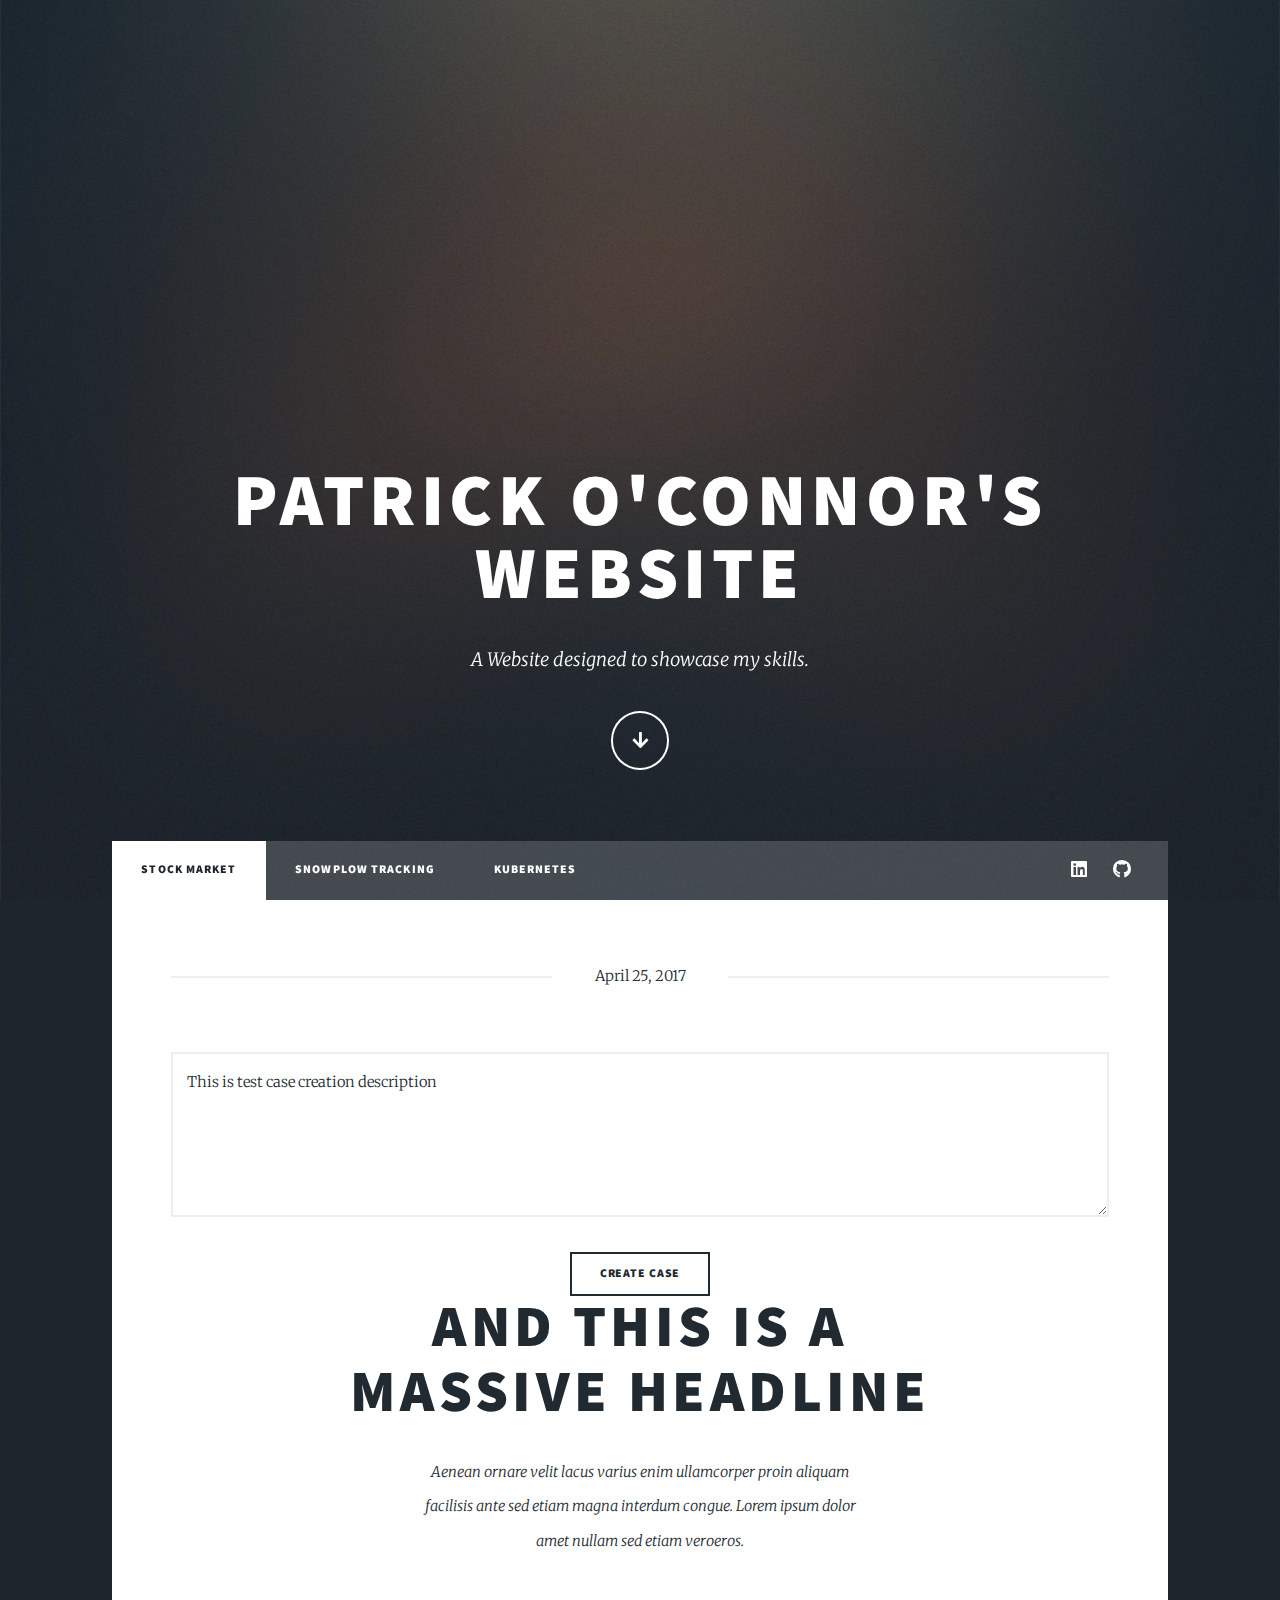
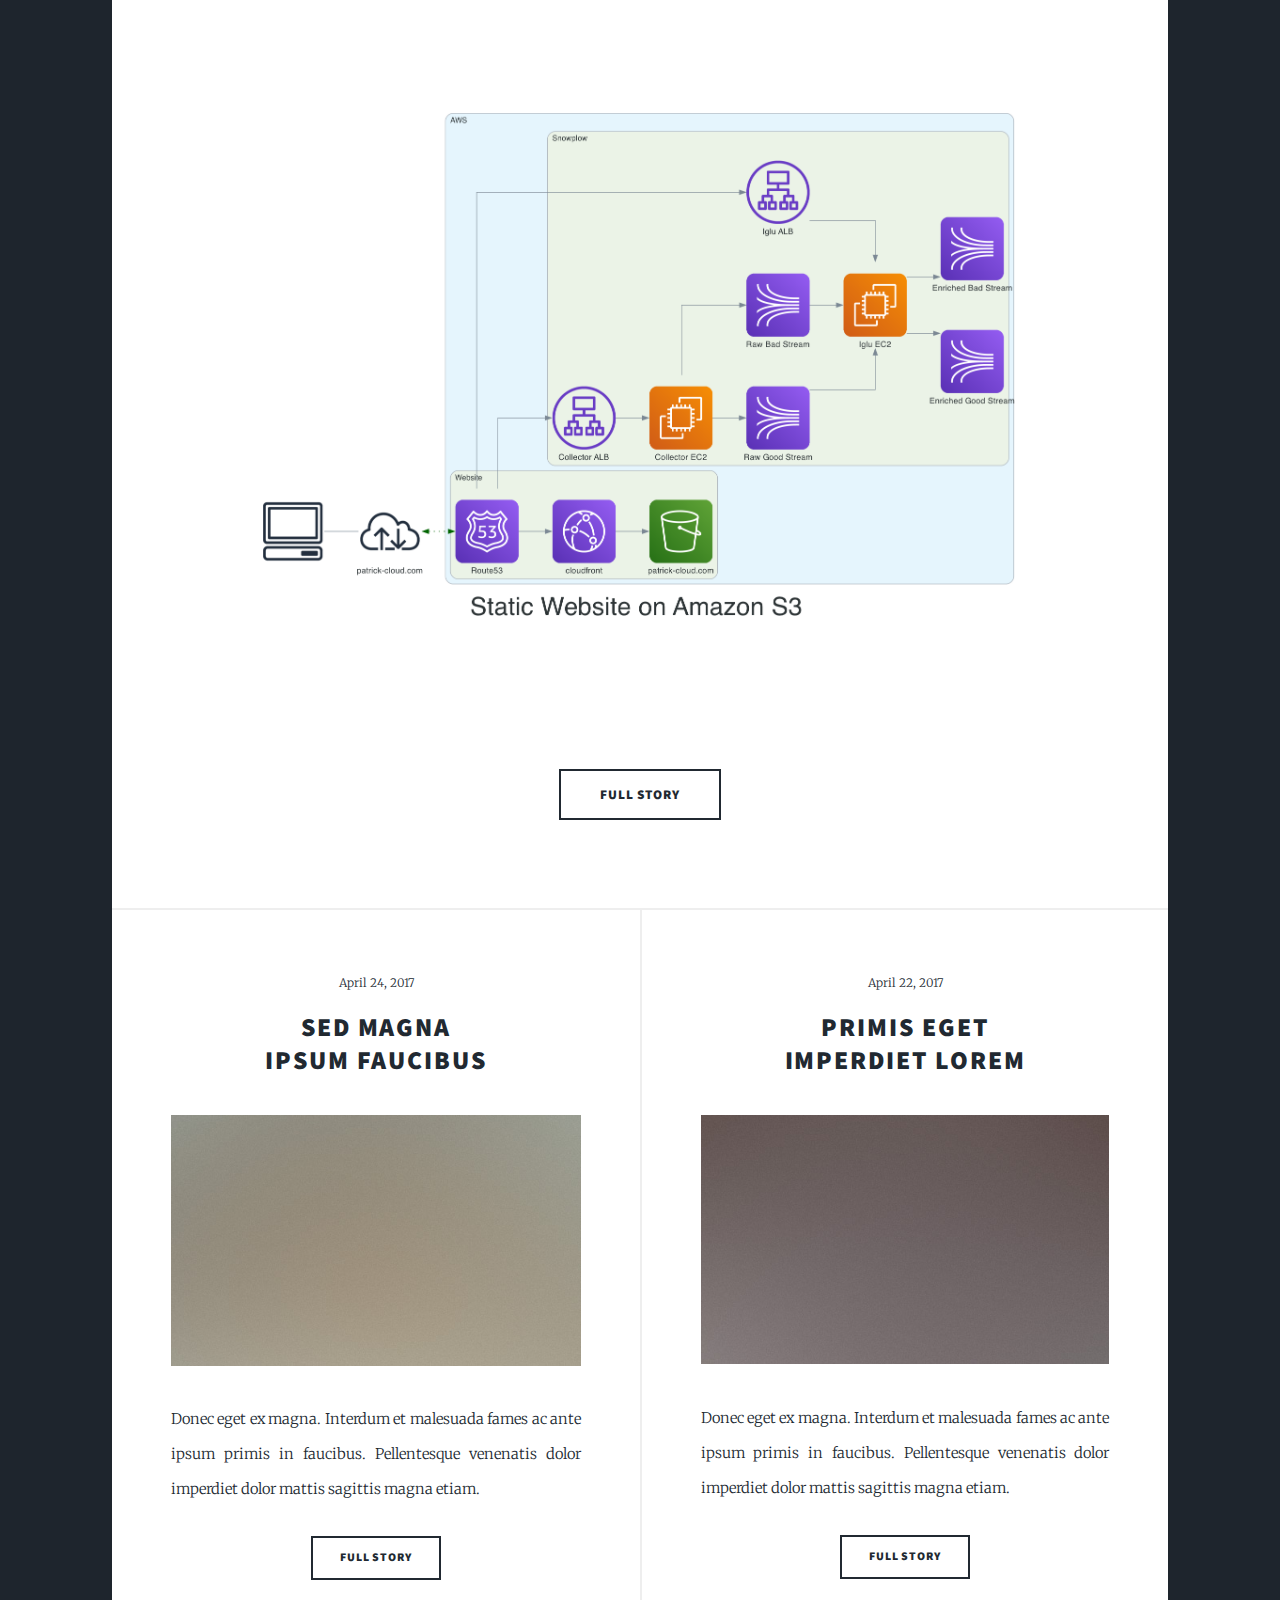
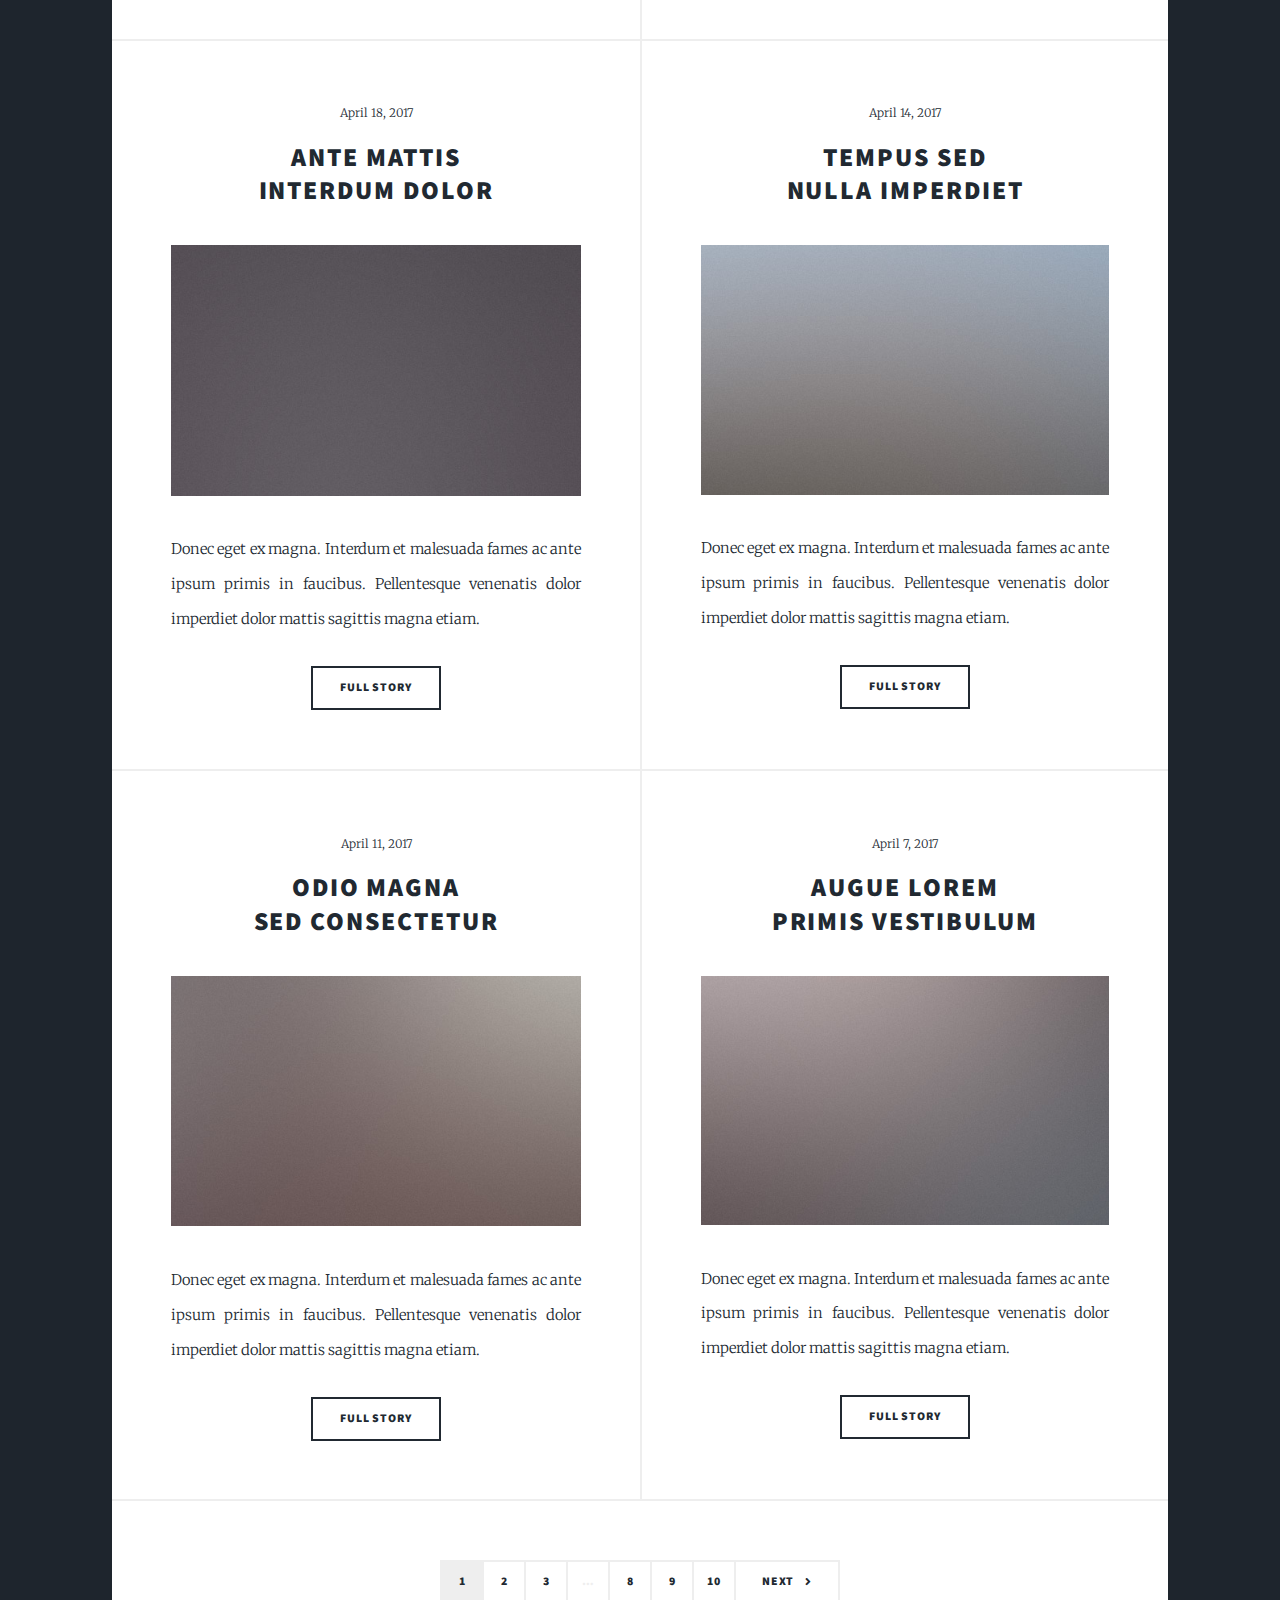
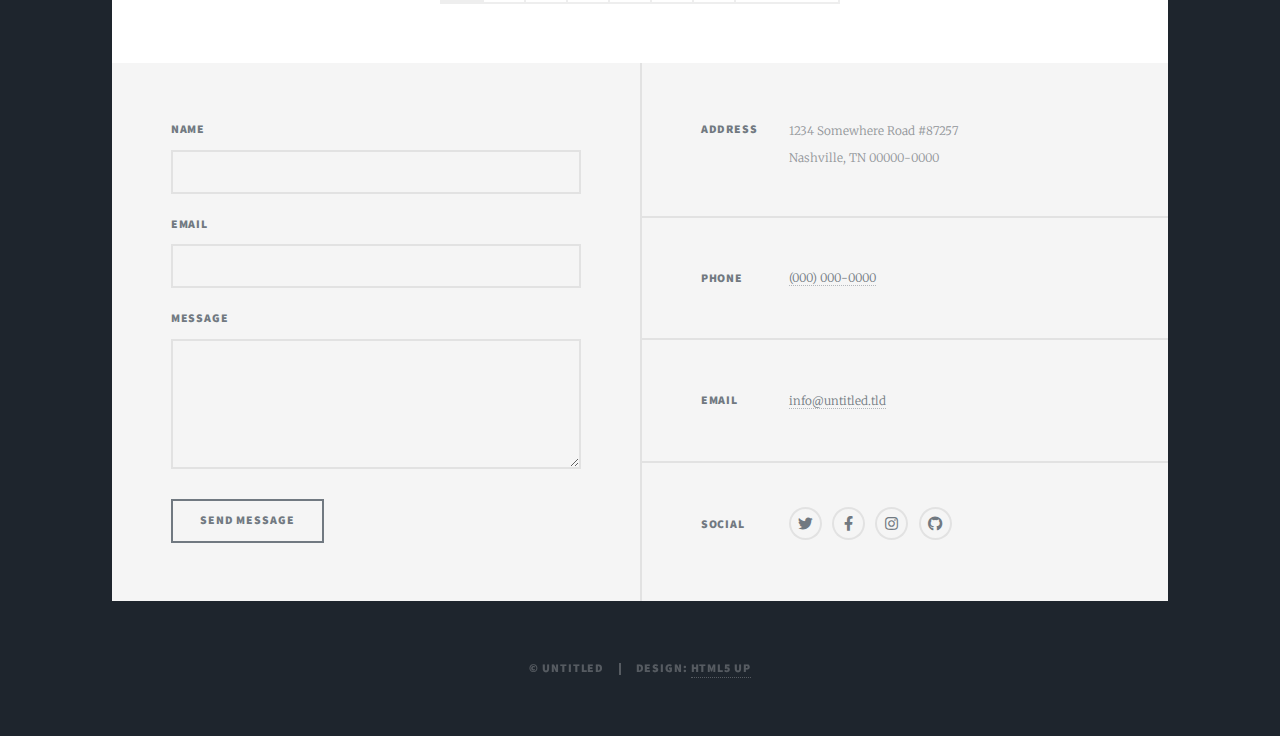
==== commit b08e9595: "add K8s sections" ====
--- a/src/index.html
+++ b/src/index.html
@@ -76,7 +76,7 @@
 						<ul class="links">
 							<li class="active"><a href="index.html">Stock Market</a></li>
 							<li><a href="snowplow.html">Snowplow tracking</a></li>
-							<li><a href="elements.html">Elements Reference</a></li>
+							<li><a href="kubernetes.html">Kubernetes</a></li>
 						</ul>
 						<ul class="icons">
 							<li><a href="https://www.linkedin.com/in/patrick-o-connor-cpa-29103781/" class="icon brands fa-linkedin"><span class="label">Linkedin</span></a></li>
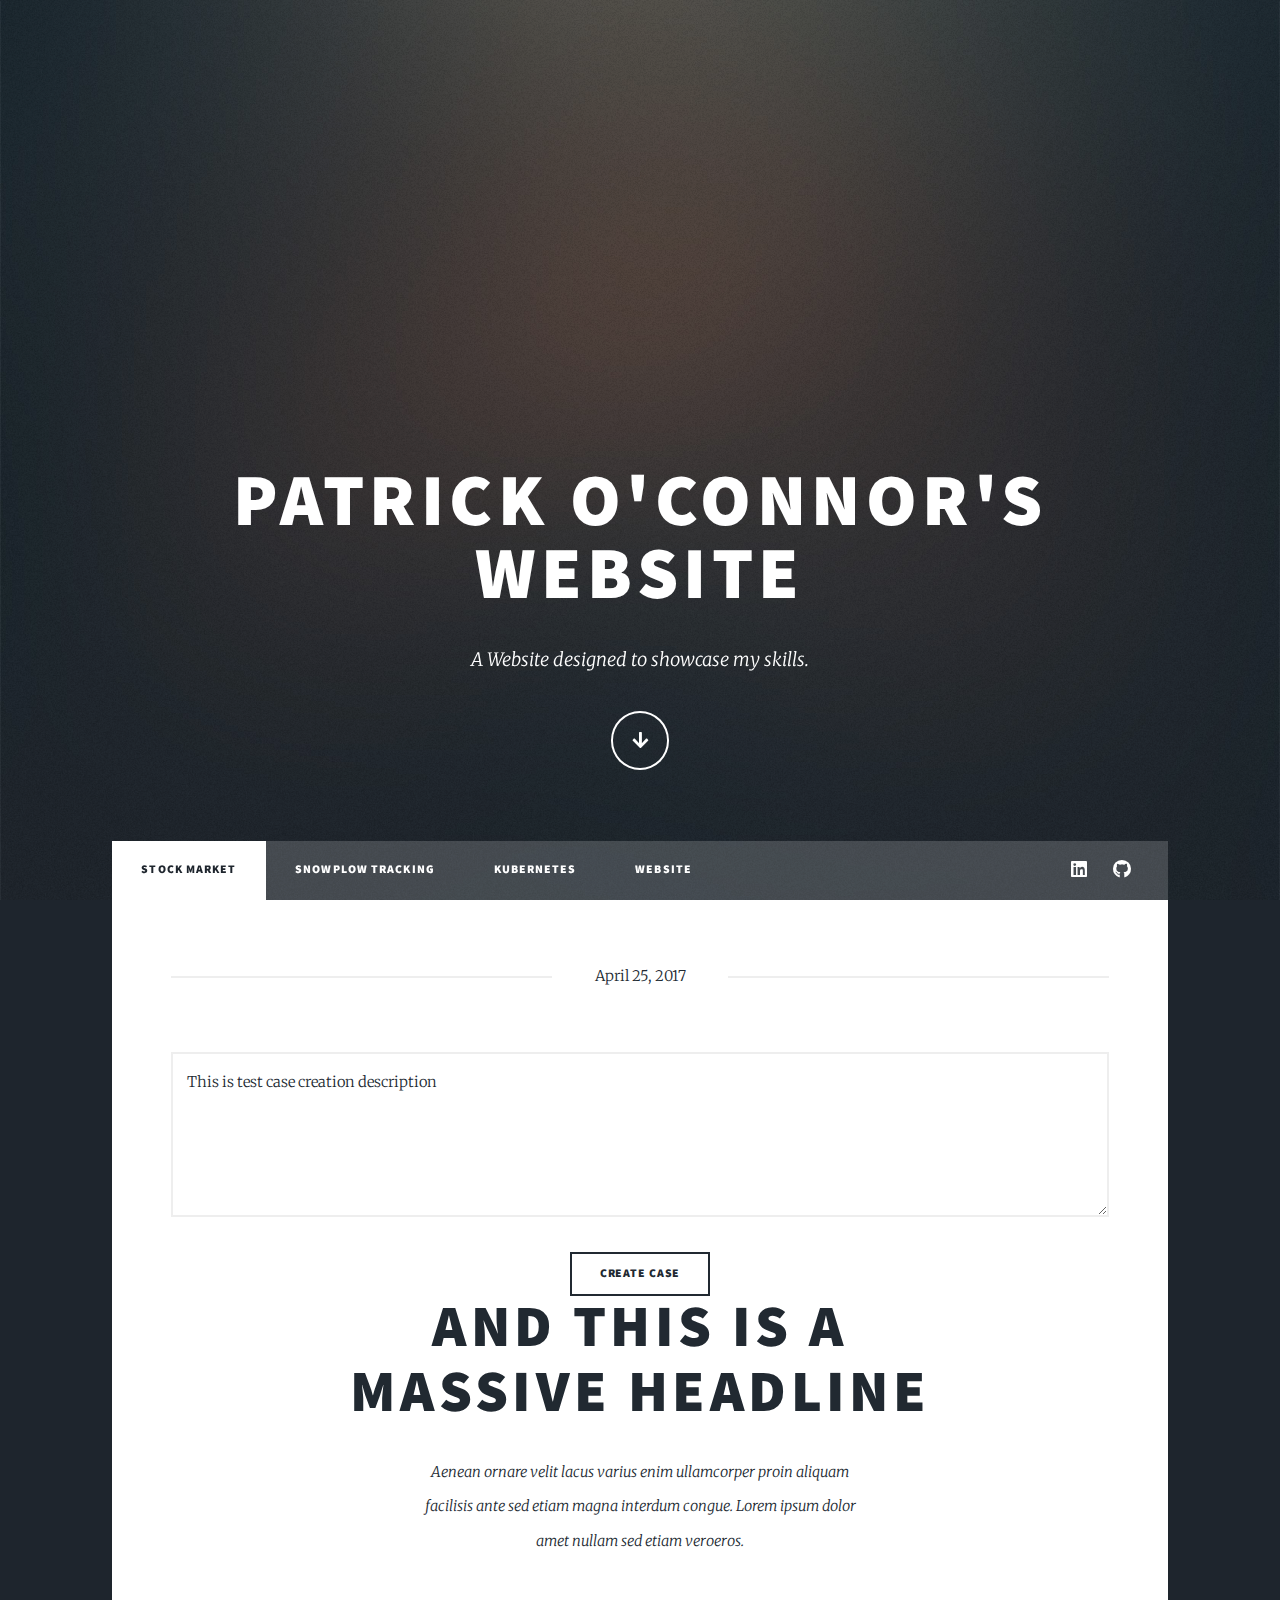
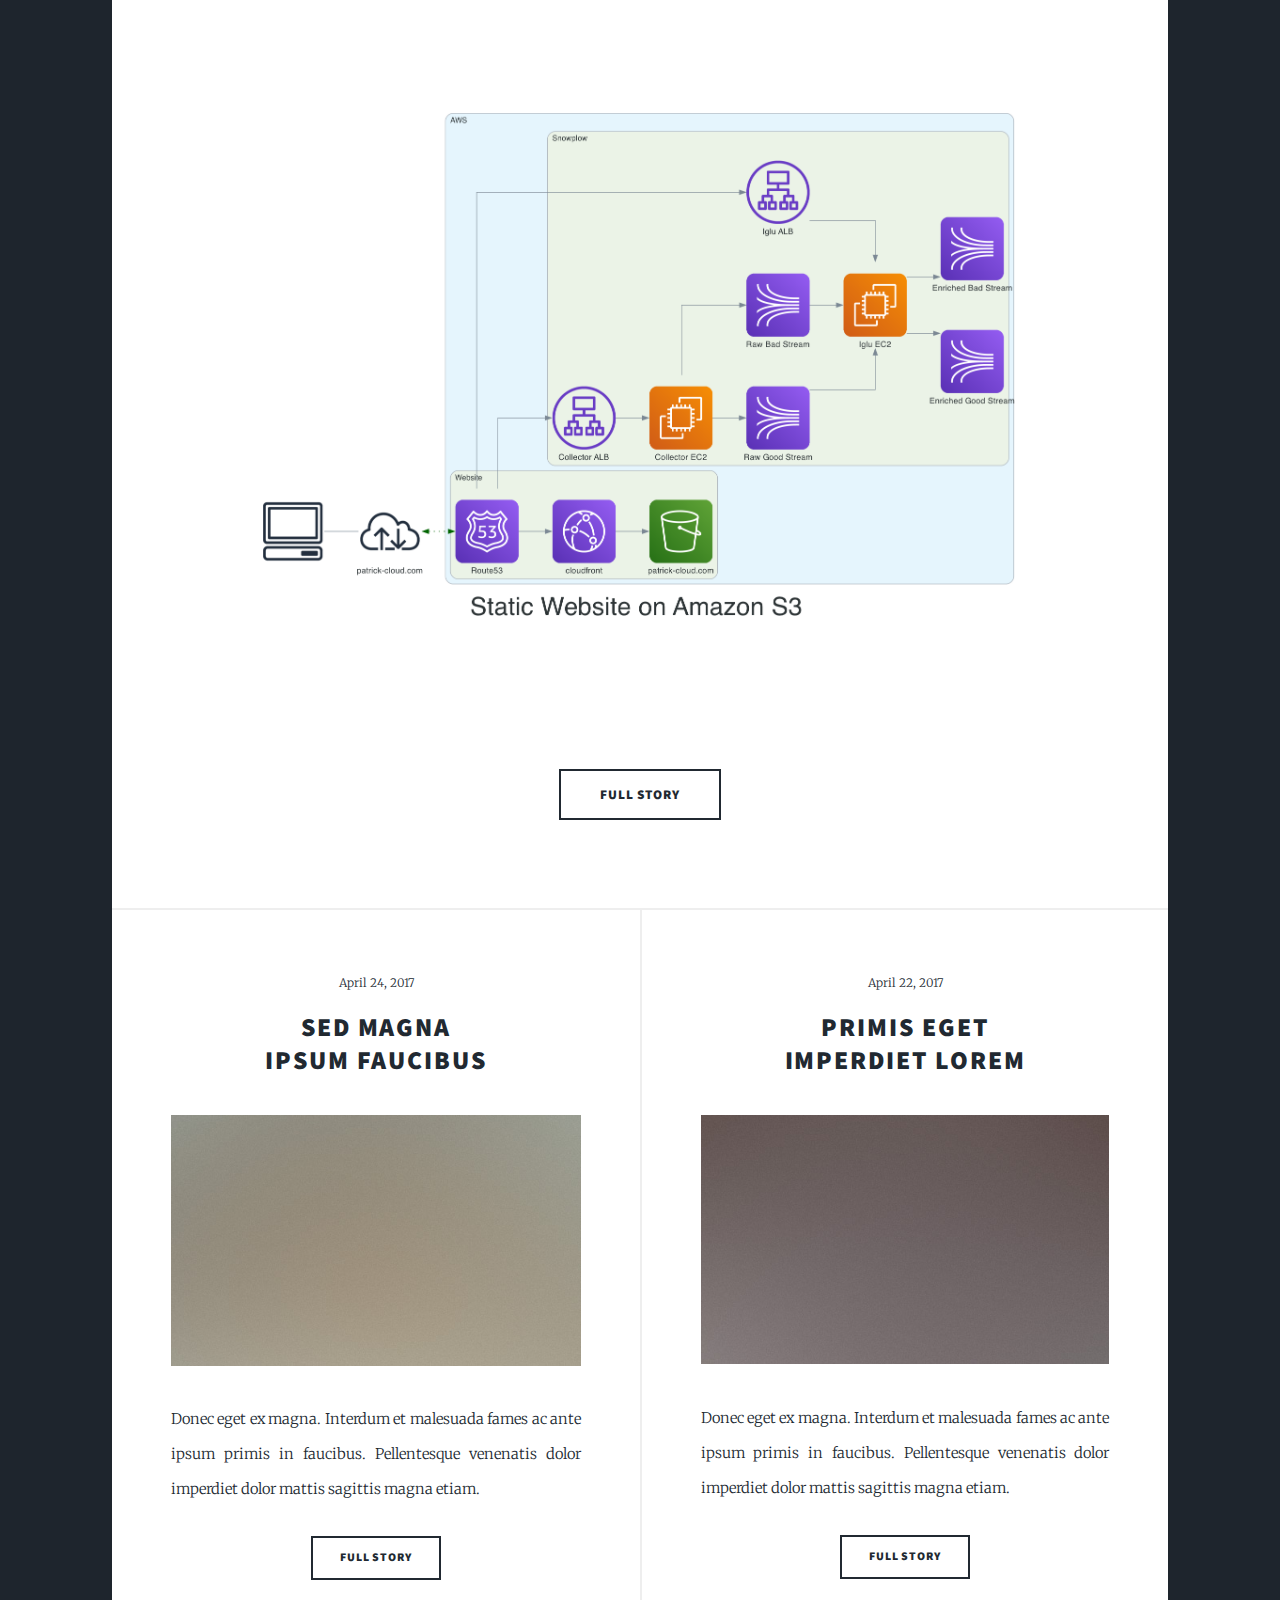
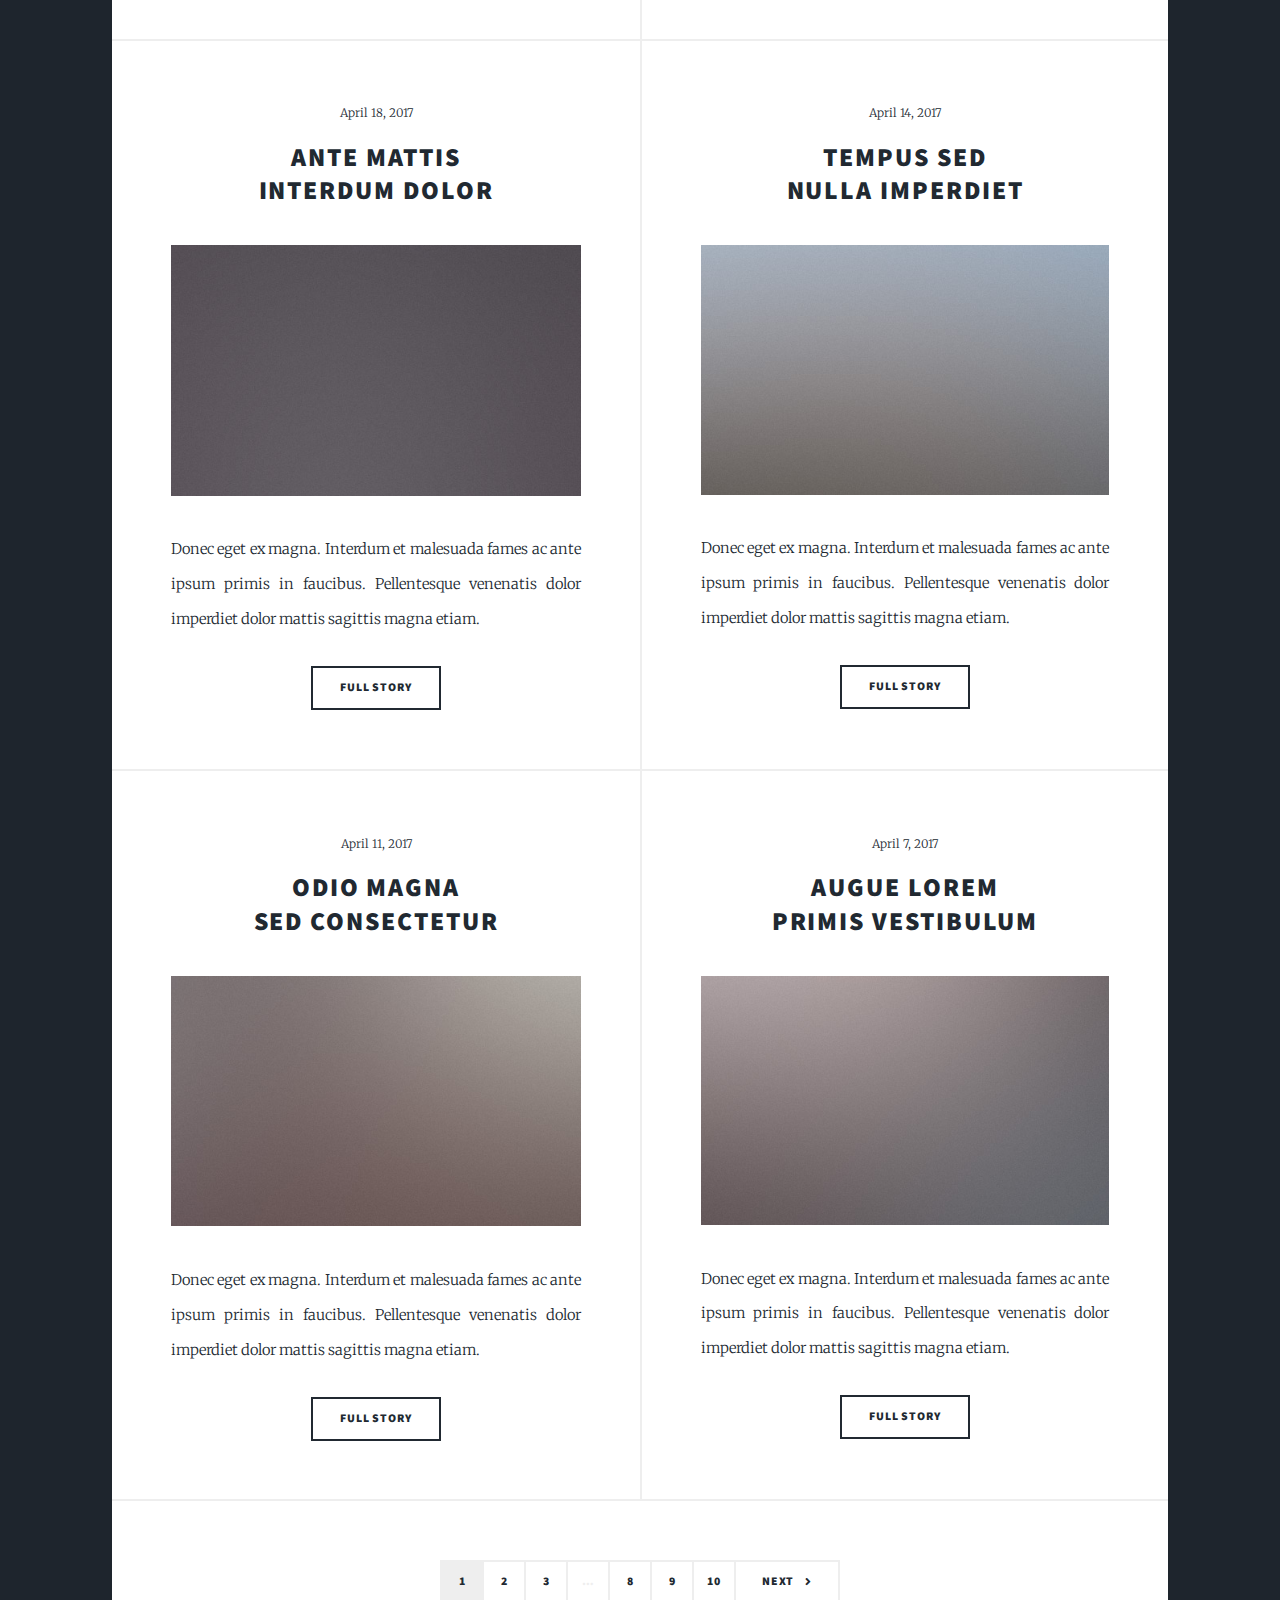
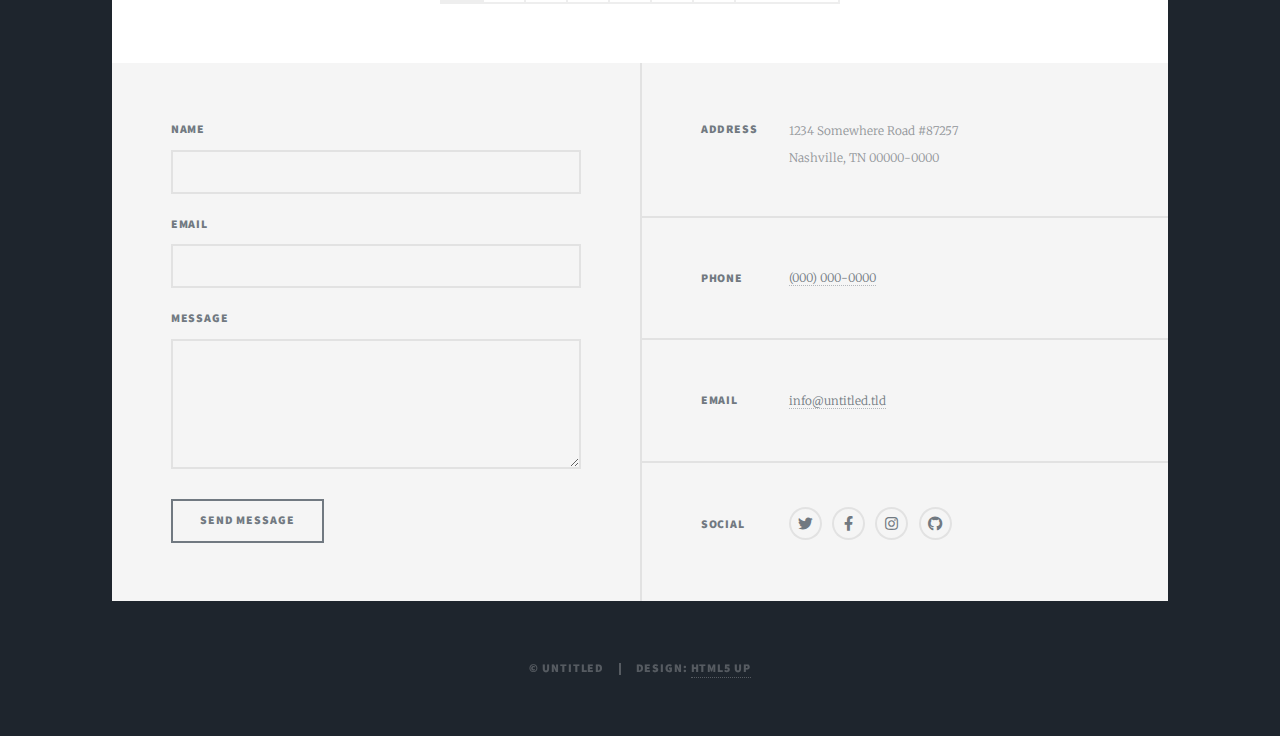
==== commit f0601e64: "progress" ====
--- a/src/index.html
+++ b/src/index.html
@@ -17,7 +17,7 @@
 
         <script>
            // Instantiate new Snowplow tracker with your Snowplow collector DNS host name
-            snowplow("newTracker", "sp", "snowplow-collector.patrick-cloud.com", {
+            snowplow("newTracker", "sp", "https://snowplow.patrick-cloud.com", {
                 appId: "sample-app",
                 platform: "web",
                 eventMethod: "post",
@@ -77,6 +77,7 @@
 							<li class="active"><a href="index.html">Stock Market</a></li>
 							<li><a href="snowplow.html">Snowplow tracking</a></li>
 							<li><a href="kubernetes.html">Kubernetes</a></li>
+							<li><a href="website.html">Website</a></li>
 						</ul>
 						<ul class="icons">
 							<li><a href="https://www.linkedin.com/in/patrick-o-connor-cpa-29103781/" class="icon brands fa-linkedin"><span class="label">Linkedin</span></a></li>
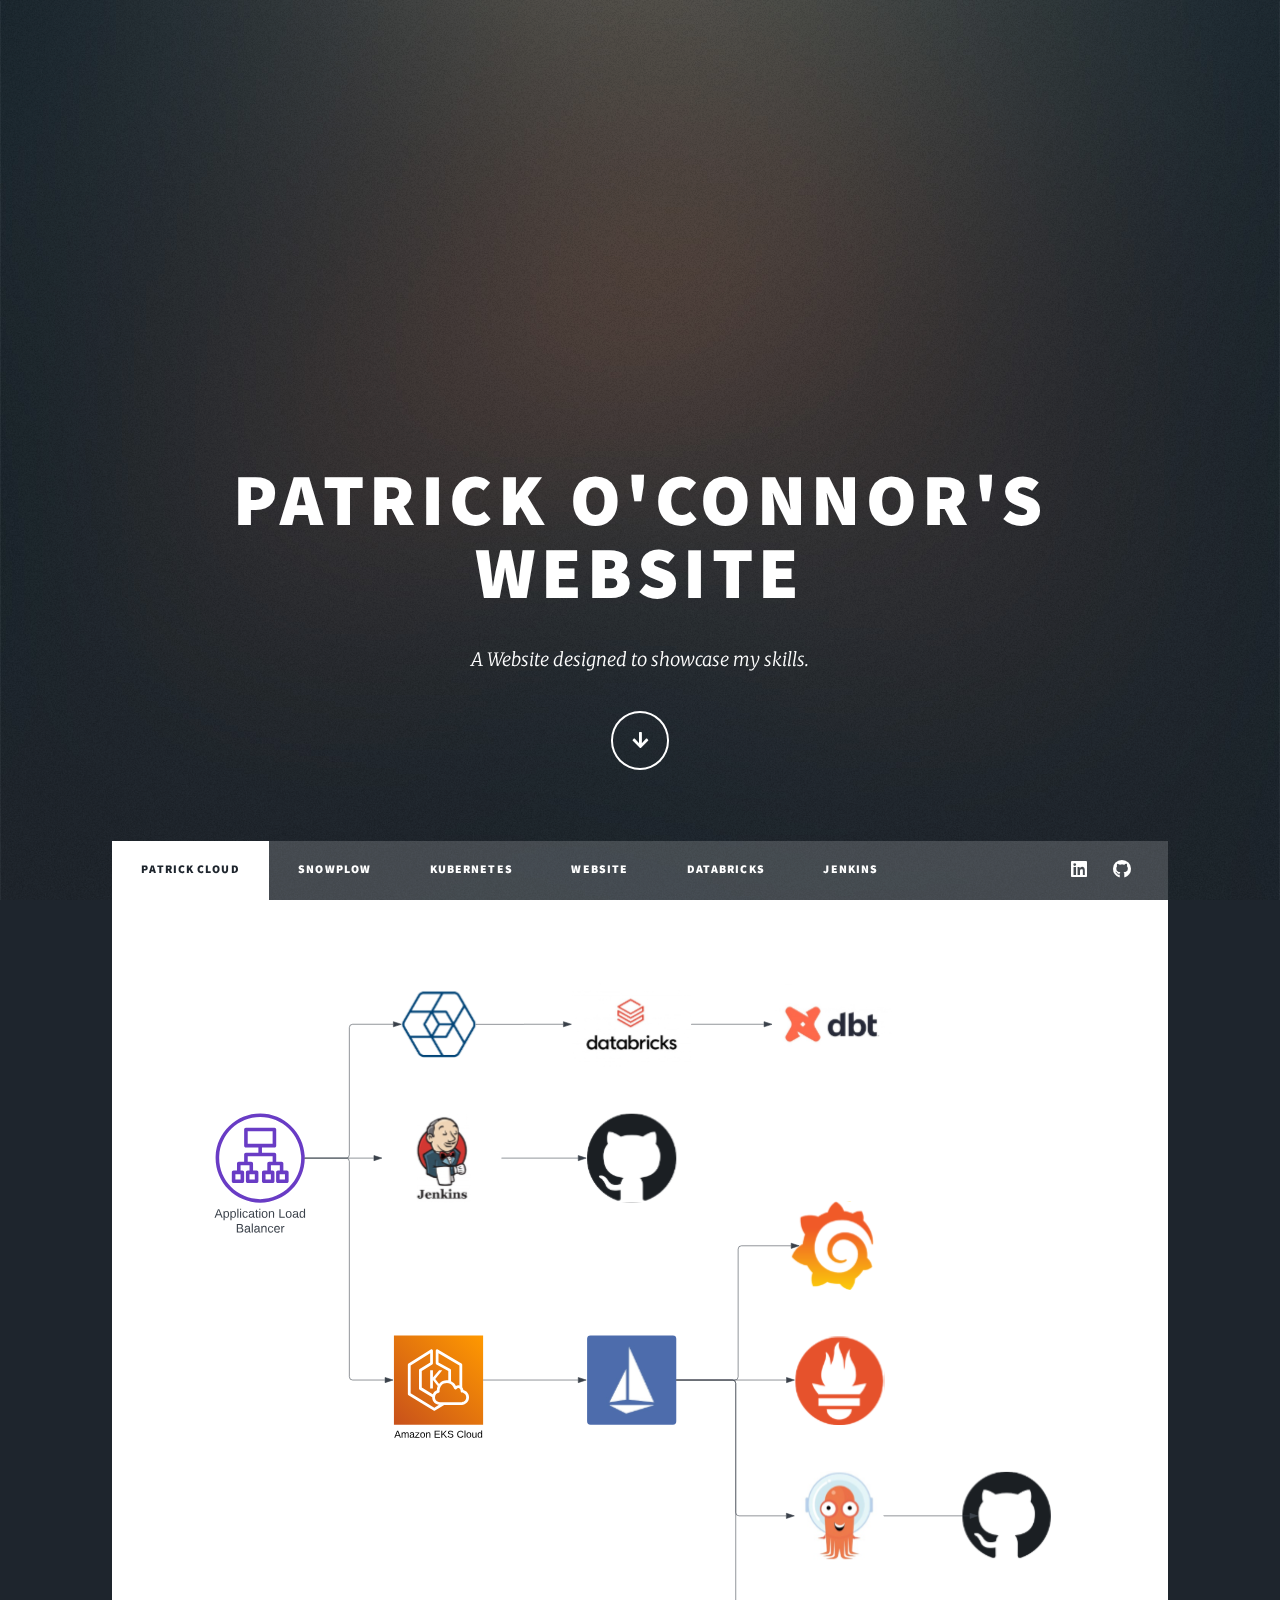
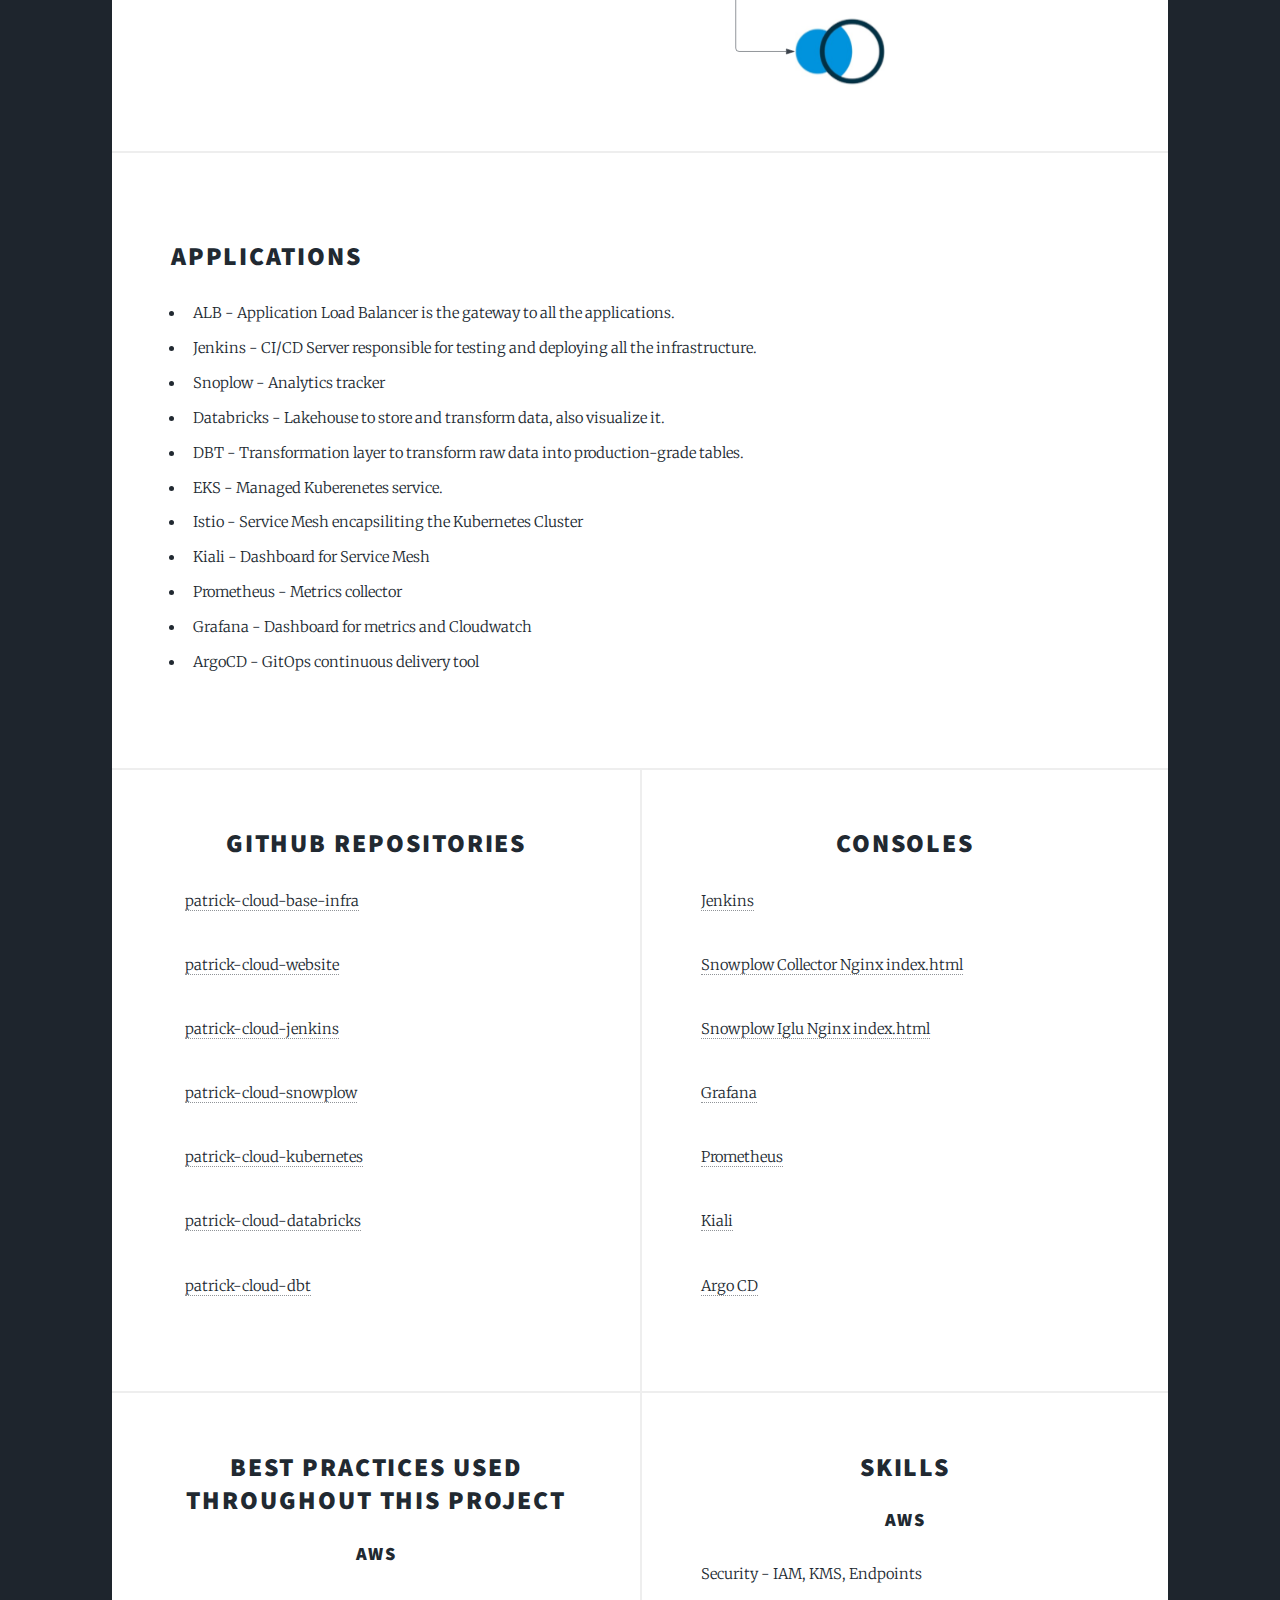
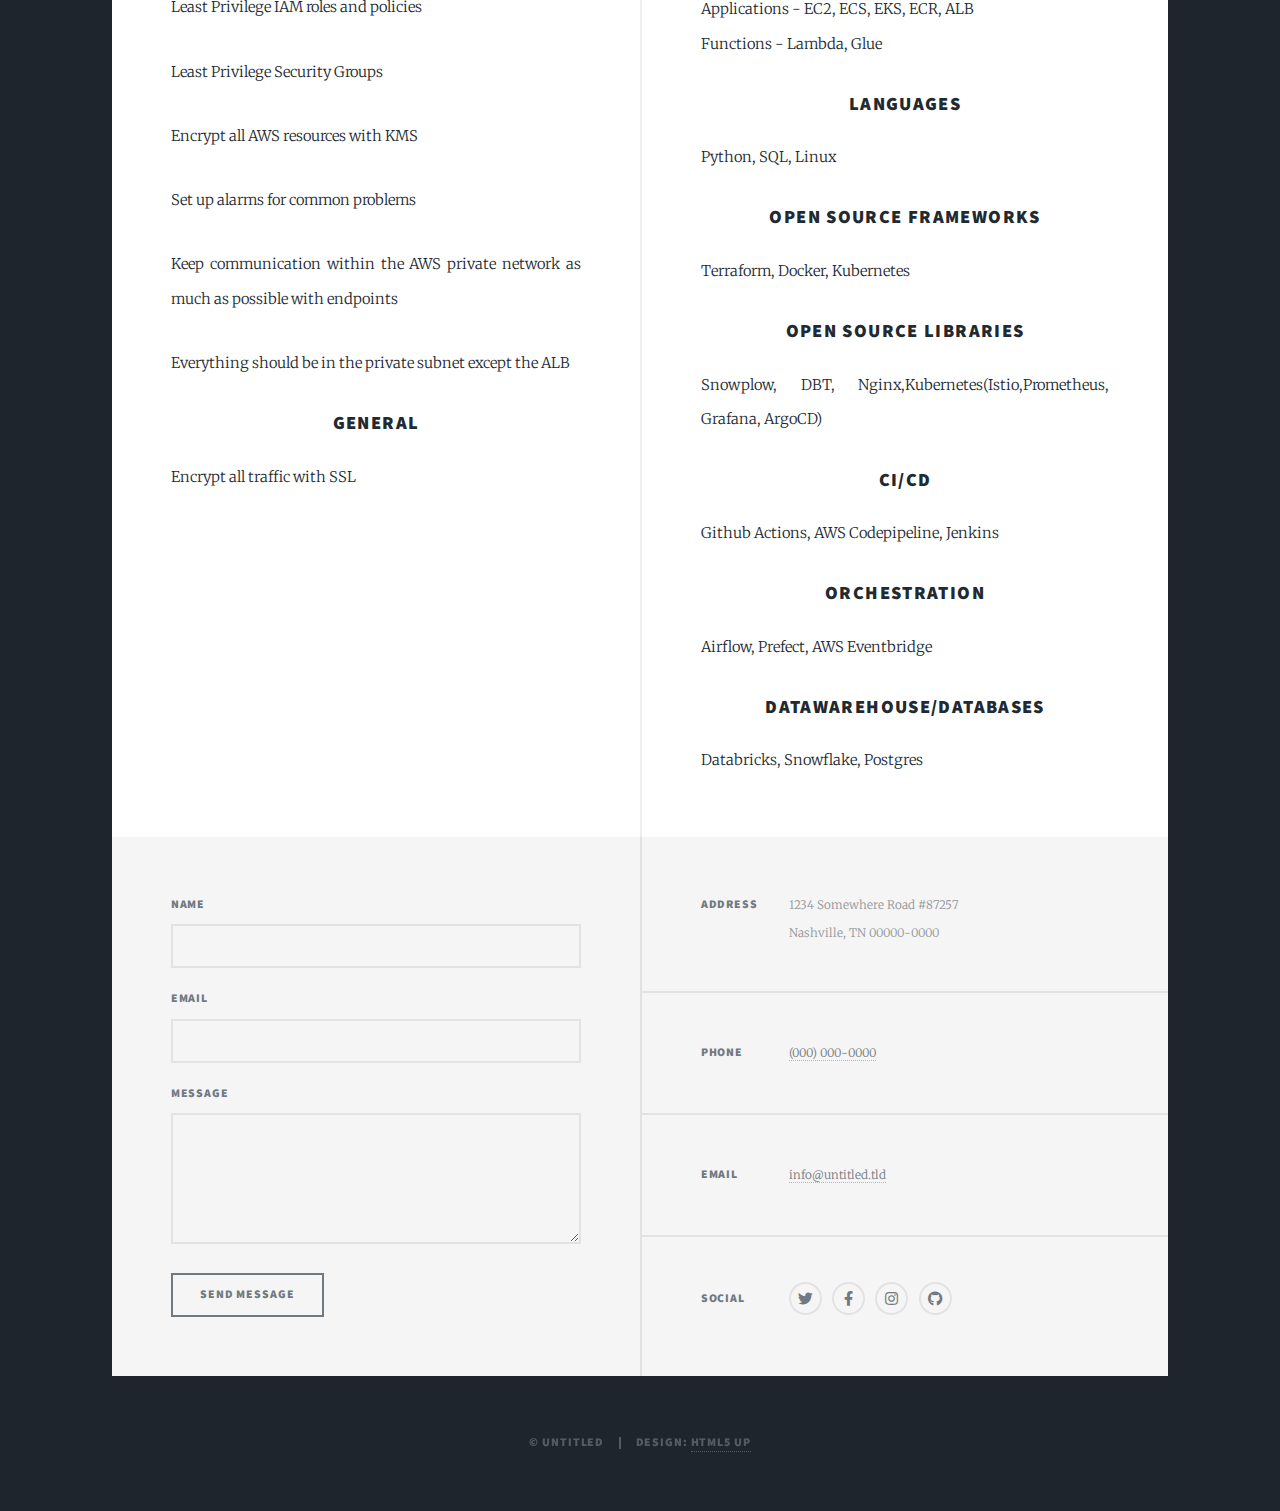
==== commit 4e0c1694: "update" ====
--- a/src/index.html
+++ b/src/index.html
@@ -7,7 +7,7 @@
 <html>
 	<head>
 		<title>Patrick O'Connor's Website</title>
-		<script type="text/javascript" async=1>
+		<!-- <script type="text/javascript" async=1>
             ;(function(p,l,o,w,i,n,g){if(!p[i]){p.GlobalSnowplowNamespace=p.GlobalSnowplowNamespace||[];
             p.GlobalSnowplowNamespace.push(i);p[i]=function(){(p[i].q=p[i].q||[]).push(arguments)
             };p[i].q=p[i].q||[];n=l.createElement(o);g=l.getElementsByTagName(o)[0];n.async=1;
@@ -17,38 +17,44 @@
 
         <script>
            // Instantiate new Snowplow tracker with your Snowplow collector DNS host name
-            snowplow("newTracker", "sp", "https://snowplow.patrick-cloud.com", {
-                appId: "sample-app",
+            snowplow("newTracker", "sp", "snowplow-collector.patrick-cloud.com", {
+                appId: "patrick-cloud.com",
                 platform: "web",
                 eventMethod: "post",
                 contexts: {
                     webPage: true,
-                    performanceTiming: true
+                    performanceTiming: true,
+					geolocation: true,
+					session: true,
+					browser: true
                 }
             });
-        </script>
-
-        <script>
-            // Track Page View
+
+			snowplow('enableActivityTracking',30,10);
+
+            // Track Page View, Forms, and links clicked
             snowplow('trackPageView');
-
-            // Track Custom Event (Self Describing Event) - Create Case    
+			snowplow('enableFormTracking');
+			snowplow('enableLinkClickTracking');
+
+            // Track Custom Event (Self Describing Event) - Sample Input
             function send_to_snowplow_collector() {
                 console.log("send_to_snowplow_collector function called");
-                let caseDescription = document.getElementById("case_description_area").value;
-                console.log(caseDescription);
+                let sampleInput = document.getElementById("sample_input").value;
+                console.log(sampleInput);
                 snowplow('trackSelfDescribingEvent', {
-                        schema: 'iglu:com.company/create_case/jsonschema/1-0-0',
+                        schema: 'iglu:com.patrick-cloud/sample_input/jsonschema/1-0-0',
                         data: {
-                            caseDescription: caseDescription
+                            sampleInput: sampleInput
                         }
                     }
                 );
             }
-        </script>
+        </script> -->
 		<meta charset="utf-8" />
 		<meta name="viewport" content="width=device-width, initial-scale=1, user-scalable=no" />
 		<link rel="stylesheet" href="assets/css/main.css" />
+		<link rel="shortcut icon" href="images/favicon.ico" />
 		<noscript><link rel="stylesheet" href="assets/css/noscript.css" /></noscript>
 	</head>
 	<body class="is-preload">
@@ -74,10 +80,12 @@
 				<!-- Nav -->
 					<nav id="nav">
 						<ul class="links">
-							<li class="active"><a href="index.html">Stock Market</a></li>
-							<li><a href="snowplow.html">Snowplow tracking</a></li>
+							<li class="active"><a href="index.html">Patrick Cloud</a></li>
+							<li><a href="snowplow.html">Snowplow</a></li>
 							<li><a href="kubernetes.html">Kubernetes</a></li>
 							<li><a href="website.html">Website</a></li>
+							<li><a href="databricks.html">Databricks</a></li>
+							<li><a href="jenkins.html">Jenkins</a></li>
 						</ul>
 						<ul class="icons">
 							<li><a href="https://www.linkedin.com/in/patrick-o-connor-cpa-29103781/" class="icon brands fa-linkedin"><span class="label">Linkedin</span></a></li>
@@ -87,116 +95,91 @@
 
 				<!-- Main -->
 					<div id="main">
-
+						<span class="image fit"><img src="images/patrick-cloud-architecture.svg" alt="" /></span>
 						<!-- Featured Post -->
-							<article class="post featured">
-								<header class="major">
-									<span class="date">April 25, 2017</span>
-									
-									<textarea id="case_description_area" rows="4" cols="50">This is test case creation description</textarea><br>
-									<button type="button" onclick="send_to_snowplow_collector()"> Create Case </button>
-									<h2><a href="#">And this is a<br />
-									massive headline</a></h2>
-									<p>Aenean ornare velit lacus varius enim ullamcorper proin aliquam<br />
-									facilisis ante sed etiam magna interdum congue. Lorem ipsum dolor<br />
-									amet nullam sed etiam veroeros.</p>
-								</header>
-								<a href="#" class="image main"><img src="images/diagram.png" alt="" /></a>
-								<ul class="actions special">
-									<li><a href="#" class="button large">Full Story</a></li>
-								</ul>
-							</article>
-
+						<section class="post">
+							<header>
+								<h2>Applications</h2>
+							</header>
+							<ul>
+								<li>ALB - Application Load Balancer is the gateway to all the applications.</li>
+								<li>Jenkins - CI/CD Server responsible for testing and deploying all the infrastructure.</li>
+								<li>Snoplow - Analytics tracker</li>
+								<li>Databricks - Lakehouse to store and transform data, also visualize it.</li>
+								<li>DBT - Transformation layer to transform raw data into production-grade tables.</li>
+								<li>EKS - Managed Kuberenetes service.</li>
+								<li>Istio - Service Mesh encapsiliting the Kubernetes Cluster</li>
+								<li>Kiali - Dashboard for Service Mesh</li>
+								<li>Prometheus - Metrics collector</li>
+								<li>Grafana - Dashboard for metrics and Cloudwatch</li>
+								<li>ArgoCD - GitOps continuous delivery tool</li>
+							</ul>
+						</section>
 						<!-- Posts -->
 							<section class="posts">
-								<article>
-									<header>
-										<span class="date">April 24, 2017</span>
-										<h2><a href="#">Sed magna<br />
-										ipsum faucibus</a></h2>
-									</header>
-									<a href="#" class="image fit"><img src="images/pic02.jpg" alt="" /></a>
-									<p>Donec eget ex magna. Interdum et malesuada fames ac ante ipsum primis in faucibus. Pellentesque venenatis dolor imperdiet dolor mattis sagittis magna etiam.</p>
-									<ul class="actions special">
-										<li><a href="#" class="button">Full Story</a></li>
+								
+								<article>
+									<header>
+										<h2>Github Repositories</h2>
+									</header>
+									<ul>
+										<p><a href="https://github.com/patrickoconnor80/patrick-cloud-base-infra">patrick-cloud-base-infra</a></p>
+										<p><a href="https://github.com/patrickoconnor80/patrick-cloud-website">patrick-cloud-website</a></p>
+										<p><a href="https://github.com/patrickoconnor80/patrick-cloud-jenkins">patrick-cloud-jenkins</a></p>
+										<p><a href="https://github.com/patrickoconnor80/patrick-cloud-snowplow">patrick-cloud-snowplow</a></p>
+										<p><a href="https://github.com/patrickoconnor80/patrick-cloud-kubernetes">patrick-cloud-kubernetes</a></p>
+										<p><a href="https://github.com/patrickoconnor80/patrick-cloud-databricks">patrick-cloud-databricks</a></p>
+										<p><a href="https://github.com/patrickoconnor80/patrick-cloud-dbt">patrick-cloud-dbt</a></p>
 									</ul>
 								</article>
 								<article>
 									<header>
-										<span class="date">April 22, 2017</span>
-										<h2><a href="#">Primis eget<br />
-										imperdiet lorem</a></h2>
-									</header>
-									<a href="#" class="image fit"><img src="images/pic03.jpg" alt="" /></a>
-									<p>Donec eget ex magna. Interdum et malesuada fames ac ante ipsum primis in faucibus. Pellentesque venenatis dolor imperdiet dolor mattis sagittis magna etiam.</p>
-									<ul class="actions special">
-										<li><a href="#" class="button">Full Story</a></li>
-									</ul>
-								</article>
-								<article>
-									<header>
-										<span class="date">April 18, 2017</span>
-										<h2><a href="#">Ante mattis<br />
-										interdum dolor</a></h2>
-									</header>
-									<a href="#" class="image fit"><img src="images/pic04.jpg" alt="" /></a>
-									<p>Donec eget ex magna. Interdum et malesuada fames ac ante ipsum primis in faucibus. Pellentesque venenatis dolor imperdiet dolor mattis sagittis magna etiam.</p>
-									<ul class="actions special">
-										<li><a href="#" class="button">Full Story</a></li>
-									</ul>
-								</article>
-								<article>
-									<header>
-										<span class="date">April 14, 2017</span>
-										<h2><a href="#">Tempus sed<br />
-										nulla imperdiet</a></h2>
-									</header>
-									<a href="#" class="image fit"><img src="images/pic05.jpg" alt="" /></a>
-									<p>Donec eget ex magna. Interdum et malesuada fames ac ante ipsum primis in faucibus. Pellentesque venenatis dolor imperdiet dolor mattis sagittis magna etiam.</p>
-									<ul class="actions special">
-										<li><a href="#" class="button">Full Story</a></li>
-									</ul>
-								</article>
-								<article>
-									<header>
-										<span class="date">April 11, 2017</span>
-										<h2><a href="#">Odio magna<br />
-										sed consectetur</a></h2>
-									</header>
-									<a href="#" class="image fit"><img src="images/pic06.jpg" alt="" /></a>
-									<p>Donec eget ex magna. Interdum et malesuada fames ac ante ipsum primis in faucibus. Pellentesque venenatis dolor imperdiet dolor mattis sagittis magna etiam.</p>
-									<ul class="actions special">
-										<li><a href="#" class="button">Full Story</a></li>
-									</ul>
-								</article>
-								<article>
-									<header>
-										<span class="date">April 7, 2017</span>
-										<h2><a href="#">Augue lorem<br />
-										primis vestibulum</a></h2>
-									</header>
-									<a href="#" class="image fit"><img src="images/pic07.jpg" alt="" /></a>
-									<p>Donec eget ex magna. Interdum et malesuada fames ac ante ipsum primis in faucibus. Pellentesque venenatis dolor imperdiet dolor mattis sagittis magna etiam.</p>
-									<ul class="actions special">
-										<li><a href="#" class="button">Full Story</a></li>
-									</ul>
-								</article>
-							</section>
-
-						<!-- Footer -->
-							<footer>
-								<div class="pagination">
-									<!--<a href="#" class="previous">Prev</a>-->
-									<a href="#" class="page active">1</a>
-									<a href="#" class="page">2</a>
-									<a href="#" class="page">3</a>
-									<span class="extra">&hellip;</span>
-									<a href="#" class="page">8</a>
-									<a href="#" class="page">9</a>
-									<a href="#" class="page">10</a>
-									<a href="#" class="next">Next</a>
-								</div>
-							</footer>
+										<h2>Consoles</h2>
+									</header>
+									<p><a href="https://jenkins.patrick-cloud.com/">Jenkins</a></p>
+									<p><a href="https://snowplow-collector.patrick-cloud.com/index.html">Snowplow Collector Nginx index.html</a></p>
+									<p><a href="https://snowplow-iglu.patrick-cloud.com/index.html">Snowplow Iglu Nginx index.html</a></p>
+									<p><a href="https://kubernetes.patrick-cloud.com/grafana">Grafana</a></p>
+									<p><a href="https://kubernetes.patrick-cloud.com/prometheus/">Prometheus</a></p>
+									<p><a href="https://kubernetes.patrick-cloud.com/kiali">Kiali</a></p>
+									<p><a href=">https://kubernetes.patrick-cloud.com/argocd/">Argo CD</a></p>
+								</article>
+								<article>
+									<header>
+										<h2>Best Practices used throughout this project</h2>
+									</header>
+									<h3>AWS</h3>
+										<p>Least Privilege IAM roles and policies<br />
+										<p>Least Privilege Security Groups<br />
+										<p>Encrypt all AWS resources with KMS<br />
+										<p>Set up alarms for common problems<br />
+										<p>Keep communication within the AWS private network as much as possible with endpoints<br />
+										<p>Everything should be in the private subnet except the ALB<br />
+									<h3>General</h3>
+										<p>Encrypt all traffic with SSL</p>
+								</article>
+								<article>
+									<header>
+										<h2>Skills</h2>
+									</header>
+										<h3>AWS</h3>
+											<p>Security - IAM, KMS, Endpoints<br />
+											Applications - EC2, ECS, EKS, ECR, ALB<br />
+											Functions - Lambda, Glue</p>
+										<h3>Languages</h3>
+											<p>Python, SQL, Linux</p>
+										<h3>Open Source Frameworks</h3>
+											<p>Terraform, Docker, Kubernetes</p>
+										<h3>Open Source Libraries</h3>
+											<p>Snowplow, DBT, Nginx,Kubernetes(Istio,Prometheus, Grafana, ArgoCD)</p>
+										<h3>CI/CD</h3>
+											<p>Github Actions, AWS Codepipeline, Jenkins</p>
+										<h3>Orchestration</h3>
+											<p>Airflow, Prefect, AWS Eventbridge</p>
+										<h3>Datawarehouse/Databases</h3>
+											<p>Databricks, Snowflake, Postgres</p>
+								</article>
+							</section>
 
 					</div>
 
@@ -264,6 +247,8 @@
 			<script src="assets/js/breakpoints.min.js"></script>
 			<script src="assets/js/util.js"></script>
 			<script src="assets/js/main.js"></script>
+			<script src="assets/js/snowplow_init.js"></script>
+			<script src="assets/js/snowplow_trakcer.js"></script>
 
 	</body>
 </html>--- a/src/assets/css/main.css
+++ b/src/assets/css/main.css
@@ -1,10 +1,10 @@
 @import url(fontawesome-all.min.css);
 @import url("https://fonts.googleapis.com/css?family=Merriweather:300,700,300italic,700italic|Source+Sans+Pro:900");
 
-/*
-	Massively by HTML5 UP
-	html5up.net | @ajlkn
-	Free for personal and commercial use under the CCA 3.0 license (html5up.net/license)
+/*
+	Massively by HTML5 UP
+	html5up.net | @ajlkn
+	Free for personal and commercial use under the CCA 3.0 license (html5up.net/license)
 */
 
 html, body, div, span, applet, object,
@@ -2904,7 +2904,7 @@
 /* Section/Article */
 
 	section.special, article.special {
-		text-align: center;
+		text-align: left;
 	}
 
 	header {
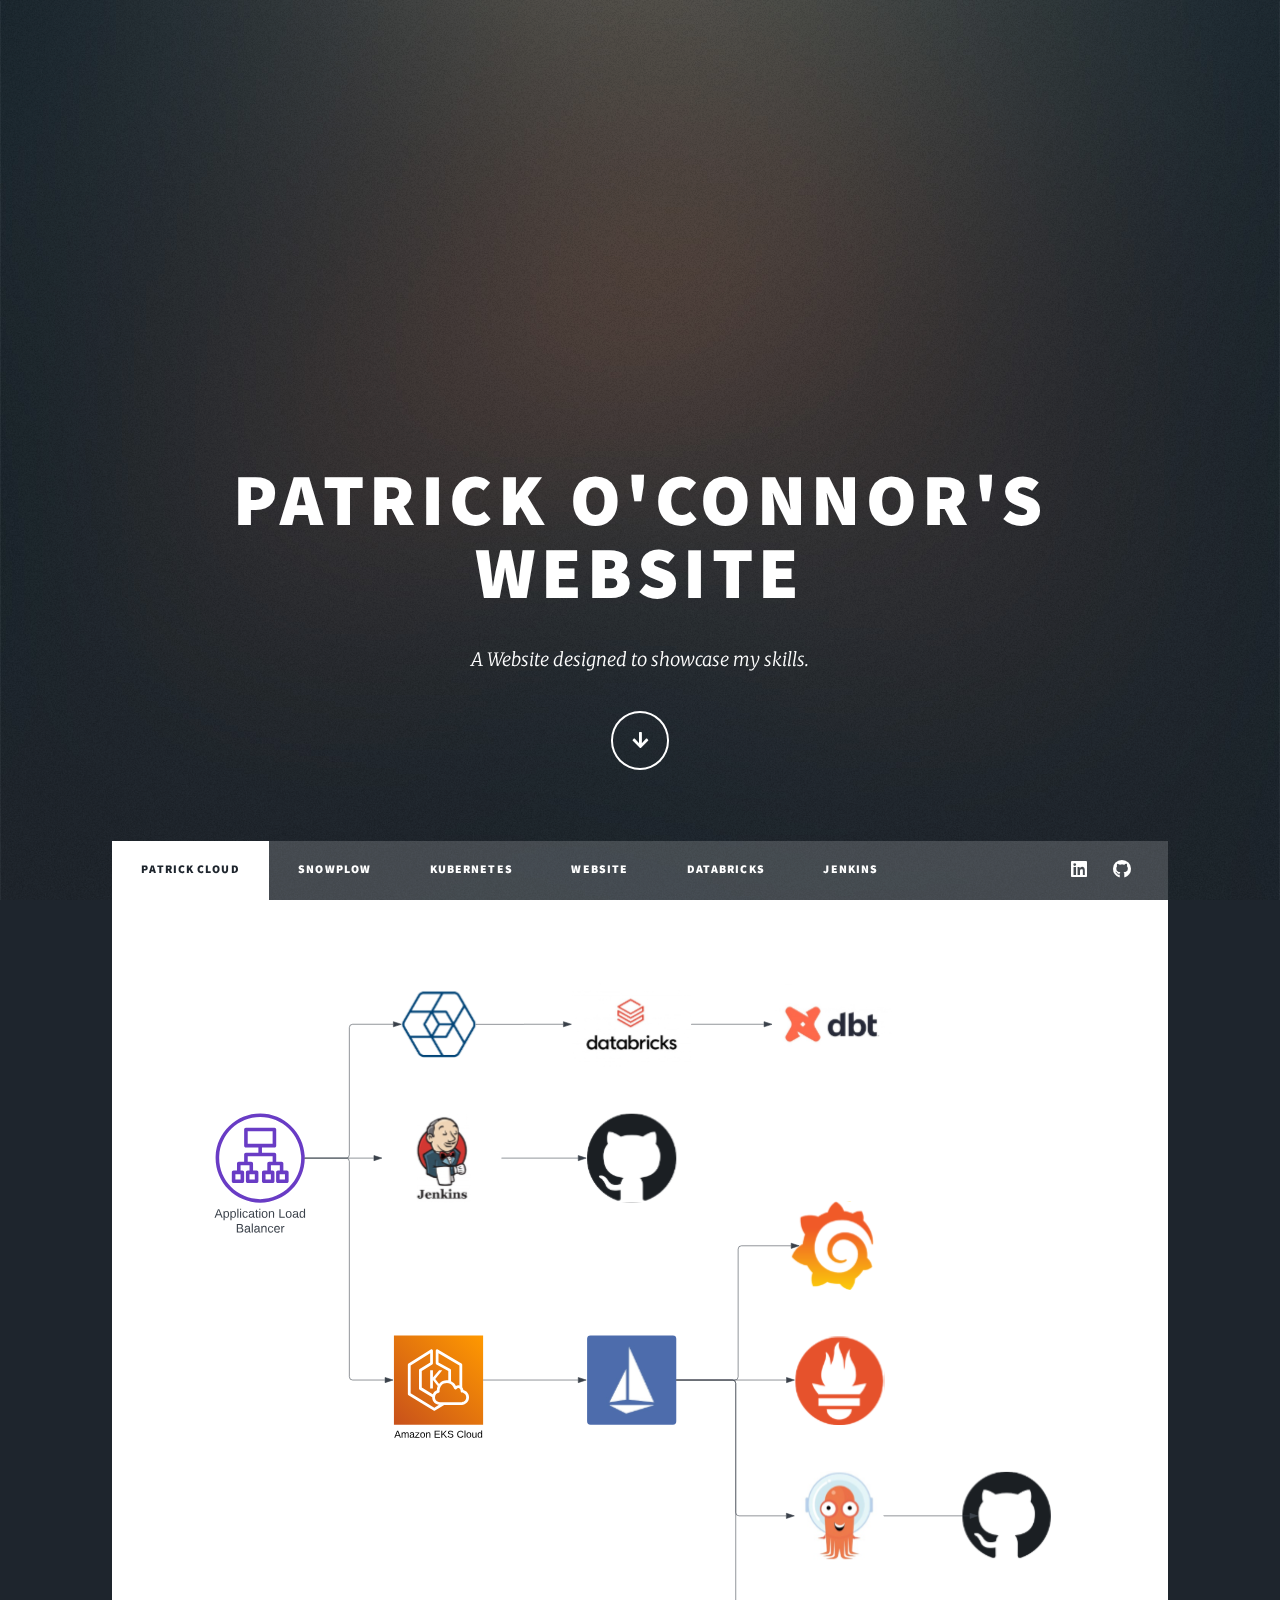
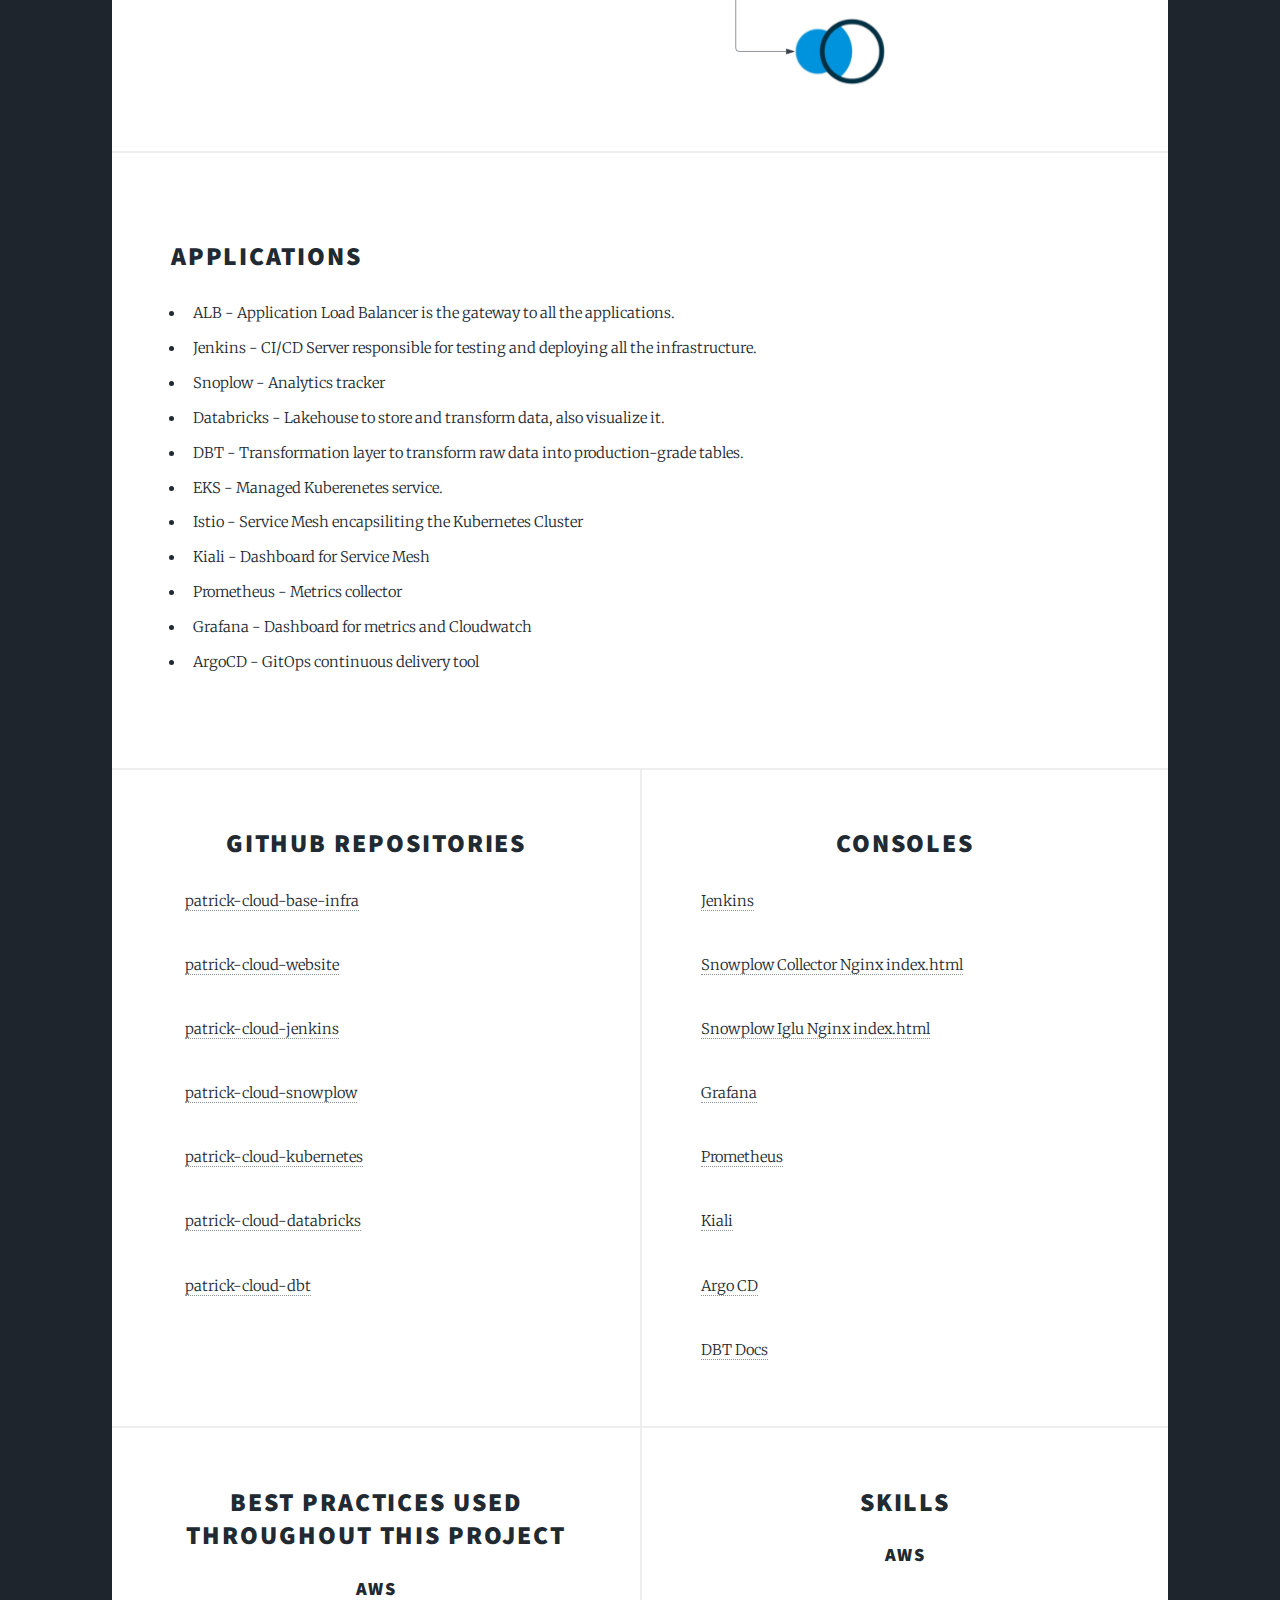
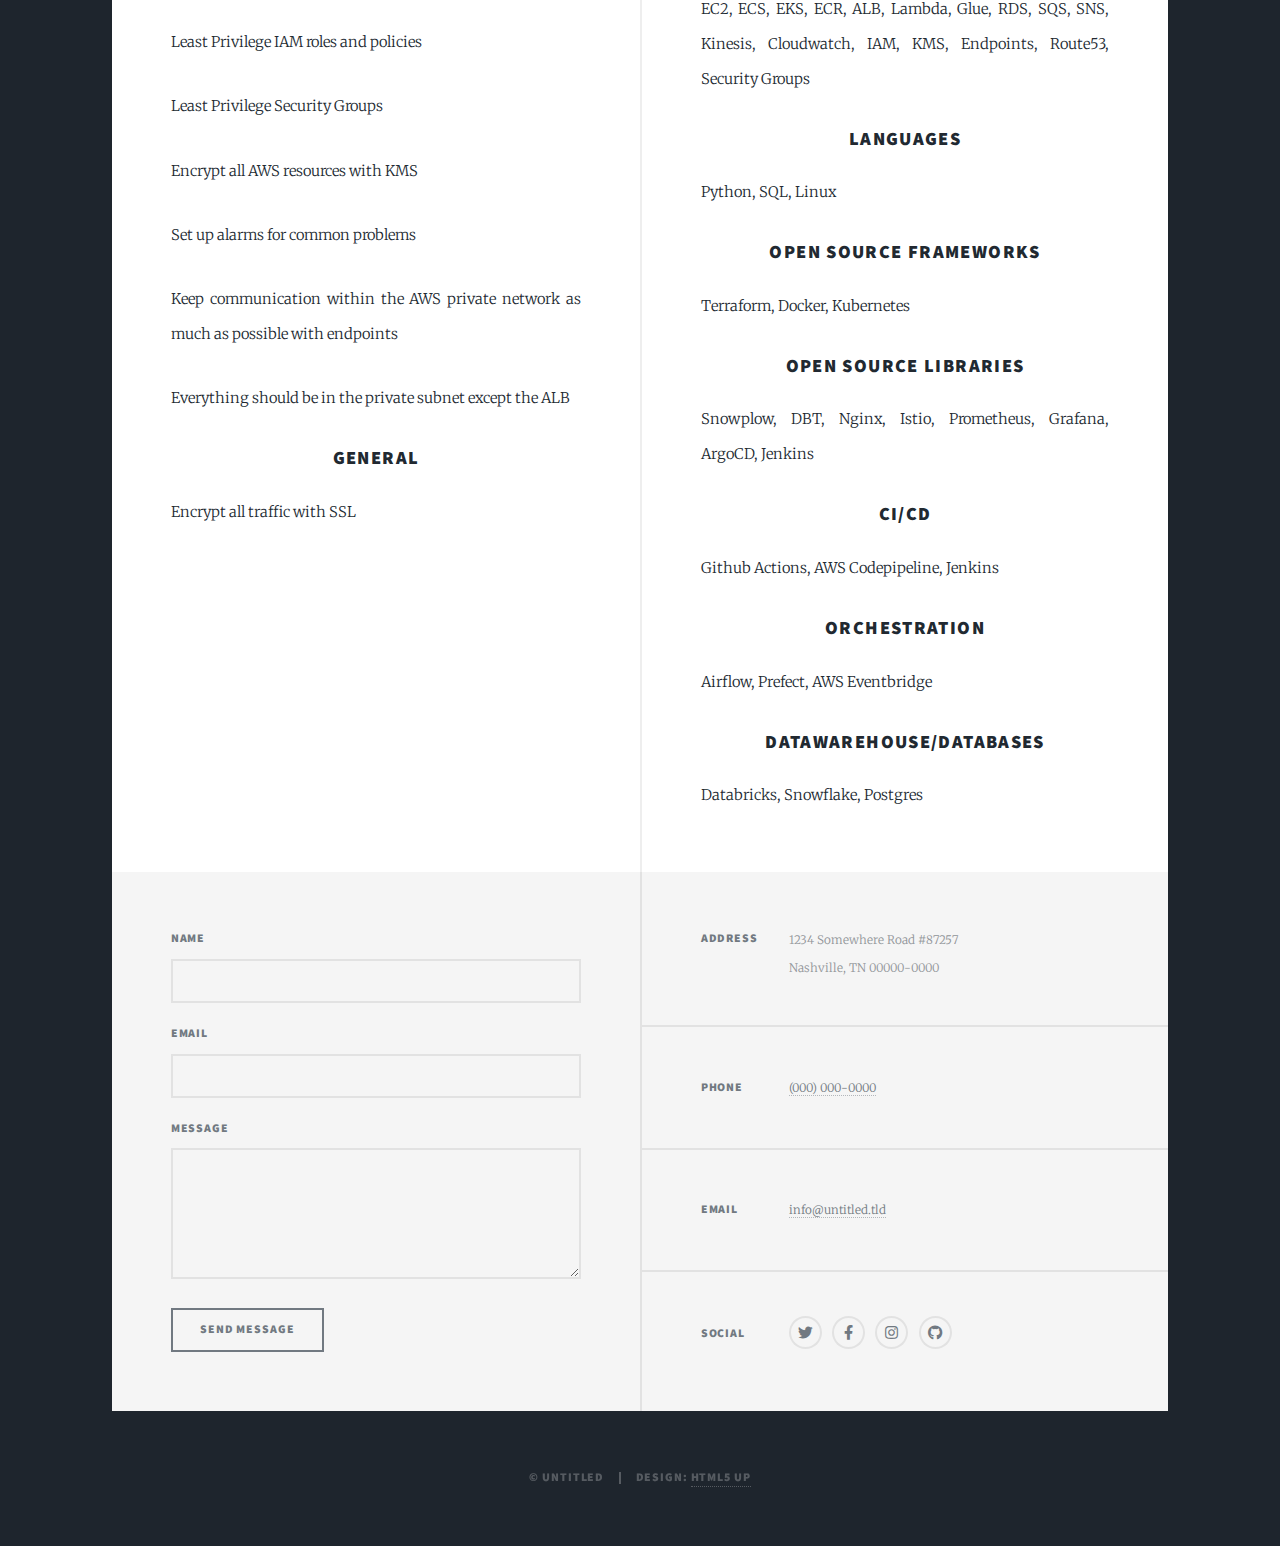
==== commit 43e9a828: "checkov" ====
--- a/src/index.html
+++ b/src/index.html
@@ -7,50 +7,6 @@
 <html>
 	<head>
 		<title>Patrick O'Connor's Website</title>
-		<!-- <script type="text/javascript" async=1>
-            ;(function(p,l,o,w,i,n,g){if(!p[i]){p.GlobalSnowplowNamespace=p.GlobalSnowplowNamespace||[];
-            p.GlobalSnowplowNamespace.push(i);p[i]=function(){(p[i].q=p[i].q||[]).push(arguments)
-            };p[i].q=p[i].q||[];n=l.createElement(o);g=l.getElementsByTagName(o)[0];n.async=1;
-            n.src=w;g.parentNode.insertBefore(n,g)}}(window,document,"script","//d1fc8wv8zag5ca.cloudfront.net/2.10.2/sp.js","snowplow"));
-        </script>
-
-
-        <script>
-           // Instantiate new Snowplow tracker with your Snowplow collector DNS host name
-            snowplow("newTracker", "sp", "snowplow-collector.patrick-cloud.com", {
-                appId: "patrick-cloud.com",
-                platform: "web",
-                eventMethod: "post",
-                contexts: {
-                    webPage: true,
-                    performanceTiming: true,
-					geolocation: true,
-					session: true,
-					browser: true
-                }
-            });
-
-			snowplow('enableActivityTracking',30,10);
-
-            // Track Page View, Forms, and links clicked
-            snowplow('trackPageView');
-			snowplow('enableFormTracking');
-			snowplow('enableLinkClickTracking');
-
-            // Track Custom Event (Self Describing Event) - Sample Input
-            function send_to_snowplow_collector() {
-                console.log("send_to_snowplow_collector function called");
-                let sampleInput = document.getElementById("sample_input").value;
-                console.log(sampleInput);
-                snowplow('trackSelfDescribingEvent', {
-                        schema: 'iglu:com.patrick-cloud/sample_input/jsonschema/1-0-0',
-                        data: {
-                            sampleInput: sampleInput
-                        }
-                    }
-                );
-            }
-        </script> -->
 		<meta charset="utf-8" />
 		<meta name="viewport" content="width=device-width, initial-scale=1, user-scalable=no" />
 		<link rel="stylesheet" href="assets/css/main.css" />
@@ -143,6 +99,7 @@
 									<p><a href="https://kubernetes.patrick-cloud.com/prometheus/">Prometheus</a></p>
 									<p><a href="https://kubernetes.patrick-cloud.com/kiali">Kiali</a></p>
 									<p><a href=">https://kubernetes.patrick-cloud.com/argocd/">Argo CD</a></p>
+									<p><a href=">https://kubernetes.patrick-cloud.com/dbt-docs/">DBT Docs</a></p>
 								</article>
 								<article>
 									<header>
@@ -163,15 +120,13 @@
 										<h2>Skills</h2>
 									</header>
 										<h3>AWS</h3>
-											<p>Security - IAM, KMS, Endpoints<br />
-											Applications - EC2, ECS, EKS, ECR, ALB<br />
-											Functions - Lambda, Glue</p>
+											<p>EC2, ECS, EKS, ECR, ALB, Lambda, Glue, RDS, SQS, SNS, Kinesis, Cloudwatch, IAM, KMS, Endpoints, Route53, Security Groups</p>
 										<h3>Languages</h3>
 											<p>Python, SQL, Linux</p>
 										<h3>Open Source Frameworks</h3>
 											<p>Terraform, Docker, Kubernetes</p>
 										<h3>Open Source Libraries</h3>
-											<p>Snowplow, DBT, Nginx,Kubernetes(Istio,Prometheus, Grafana, ArgoCD)</p>
+											<p>Snowplow, DBT, Nginx, Istio, Prometheus, Grafana, ArgoCD, Jenkins</p>
 										<h3>CI/CD</h3>
 											<p>Github Actions, AWS Codepipeline, Jenkins</p>
 										<h3>Orchestration</h3>
